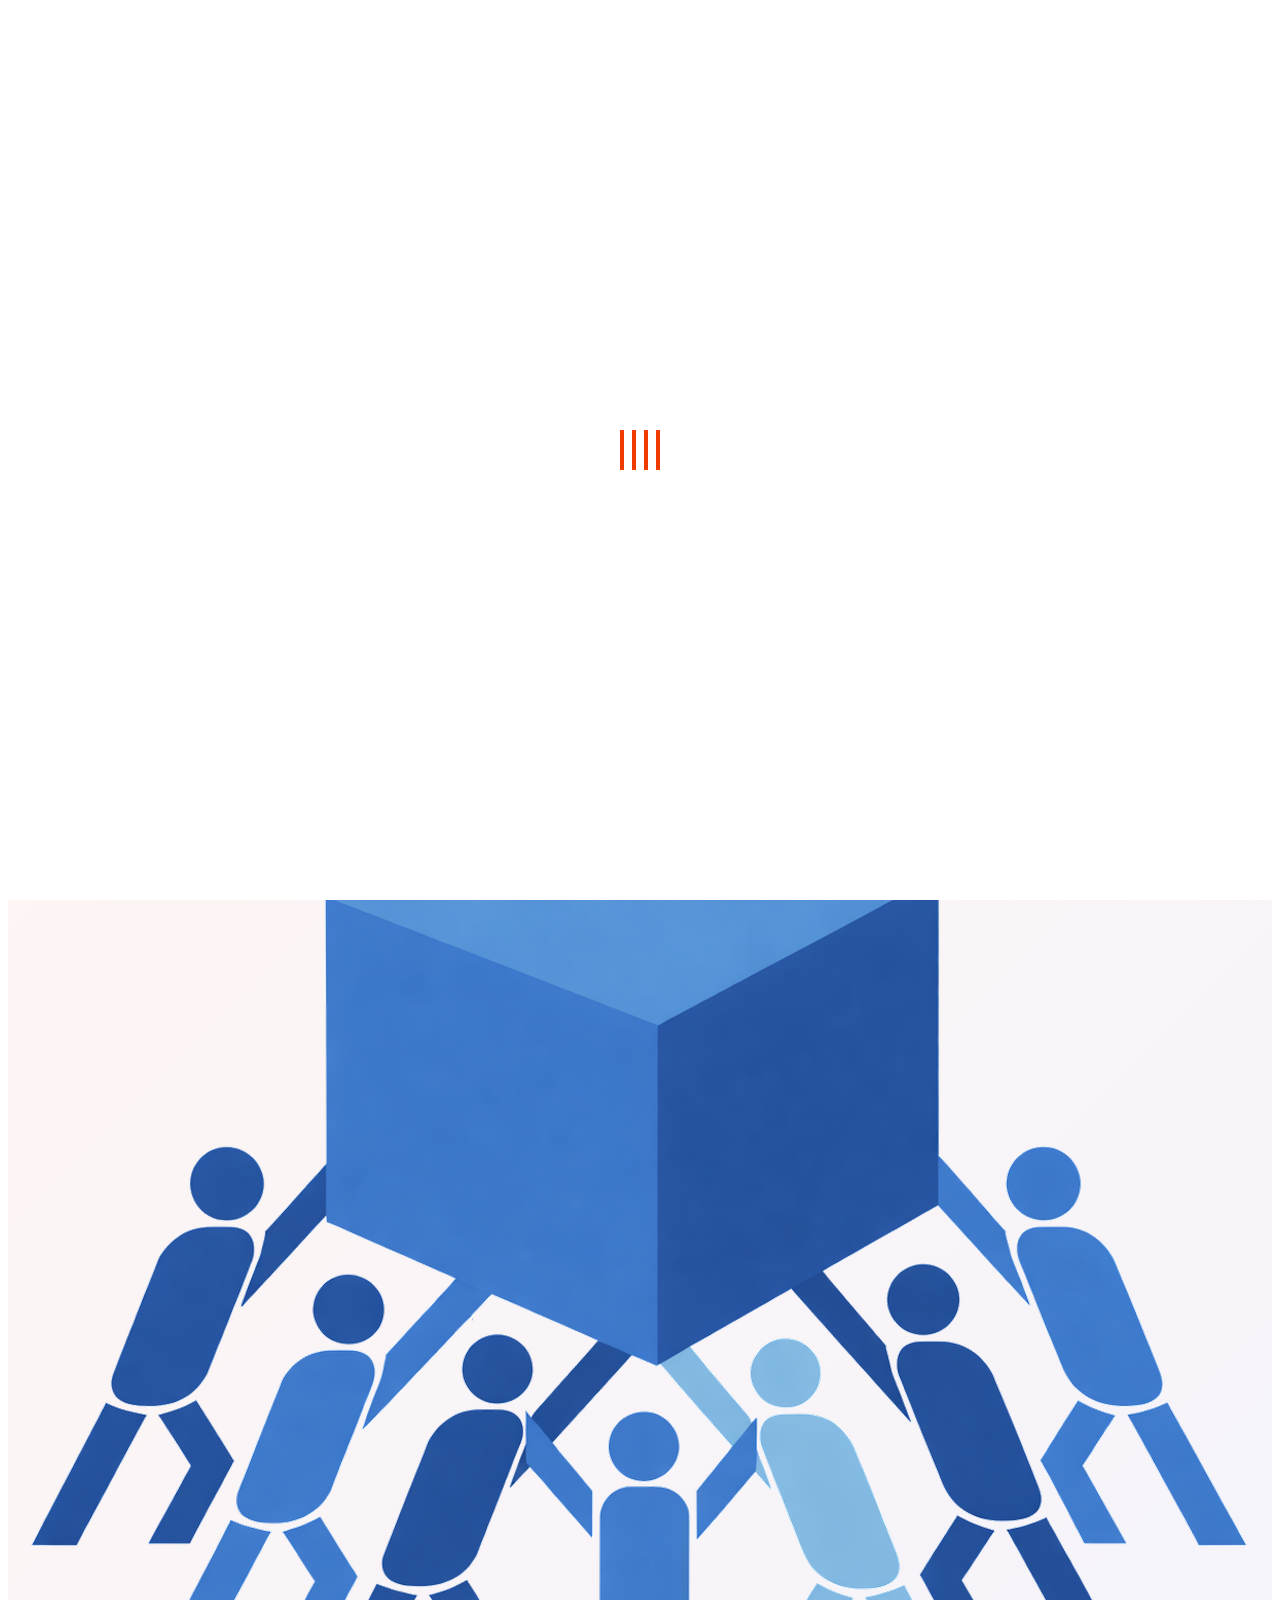
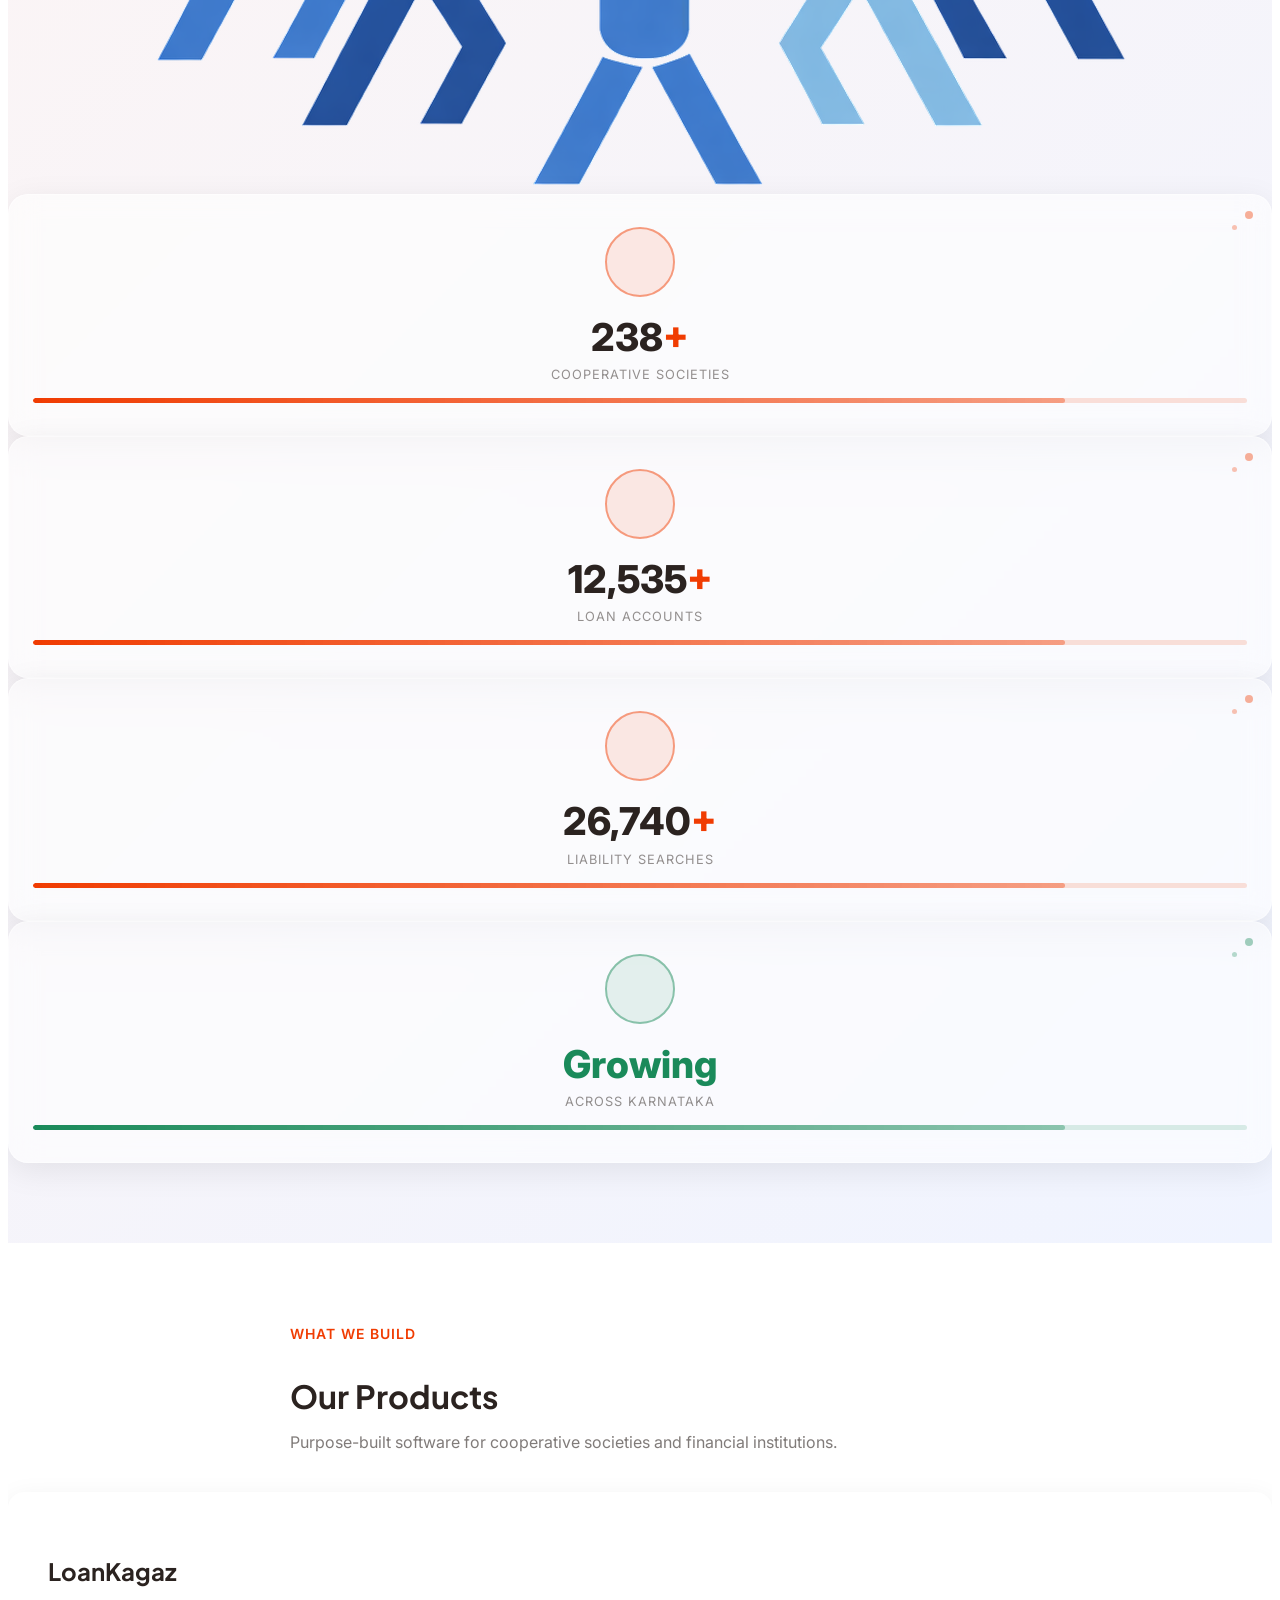
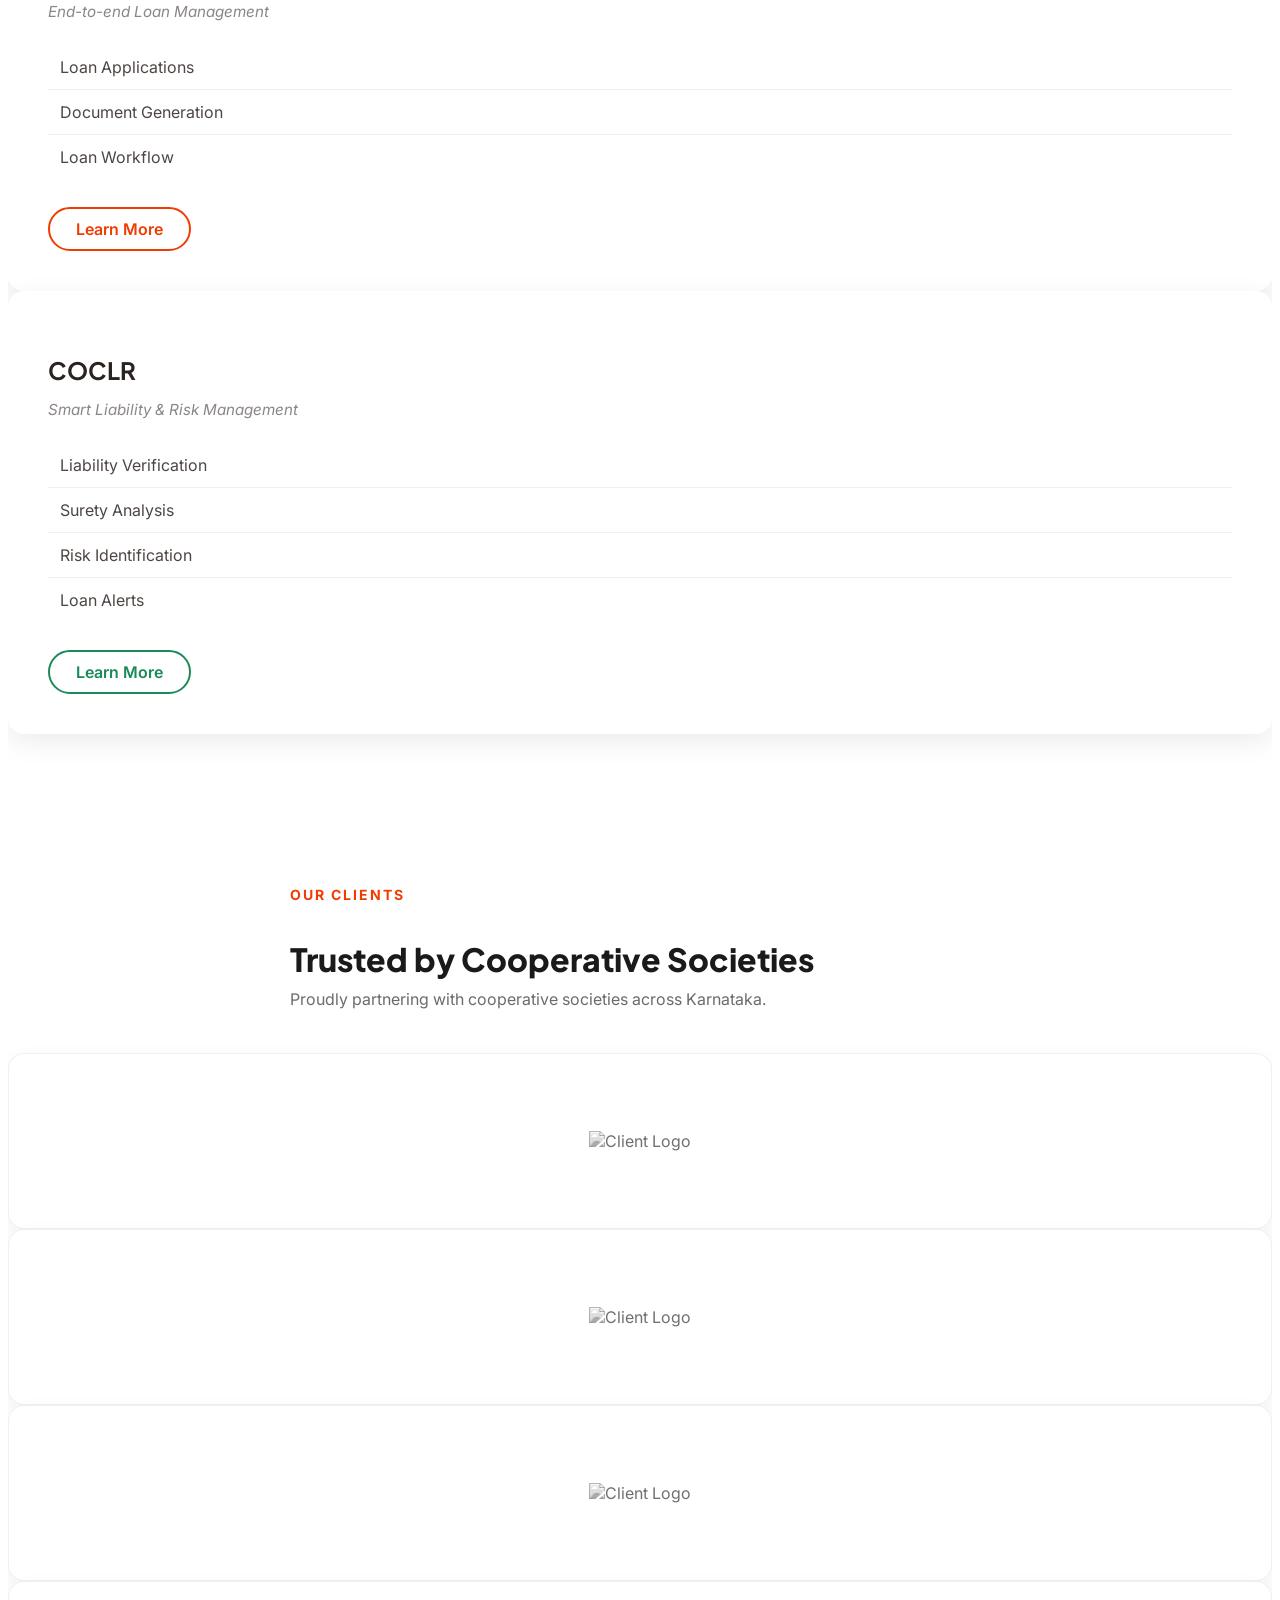
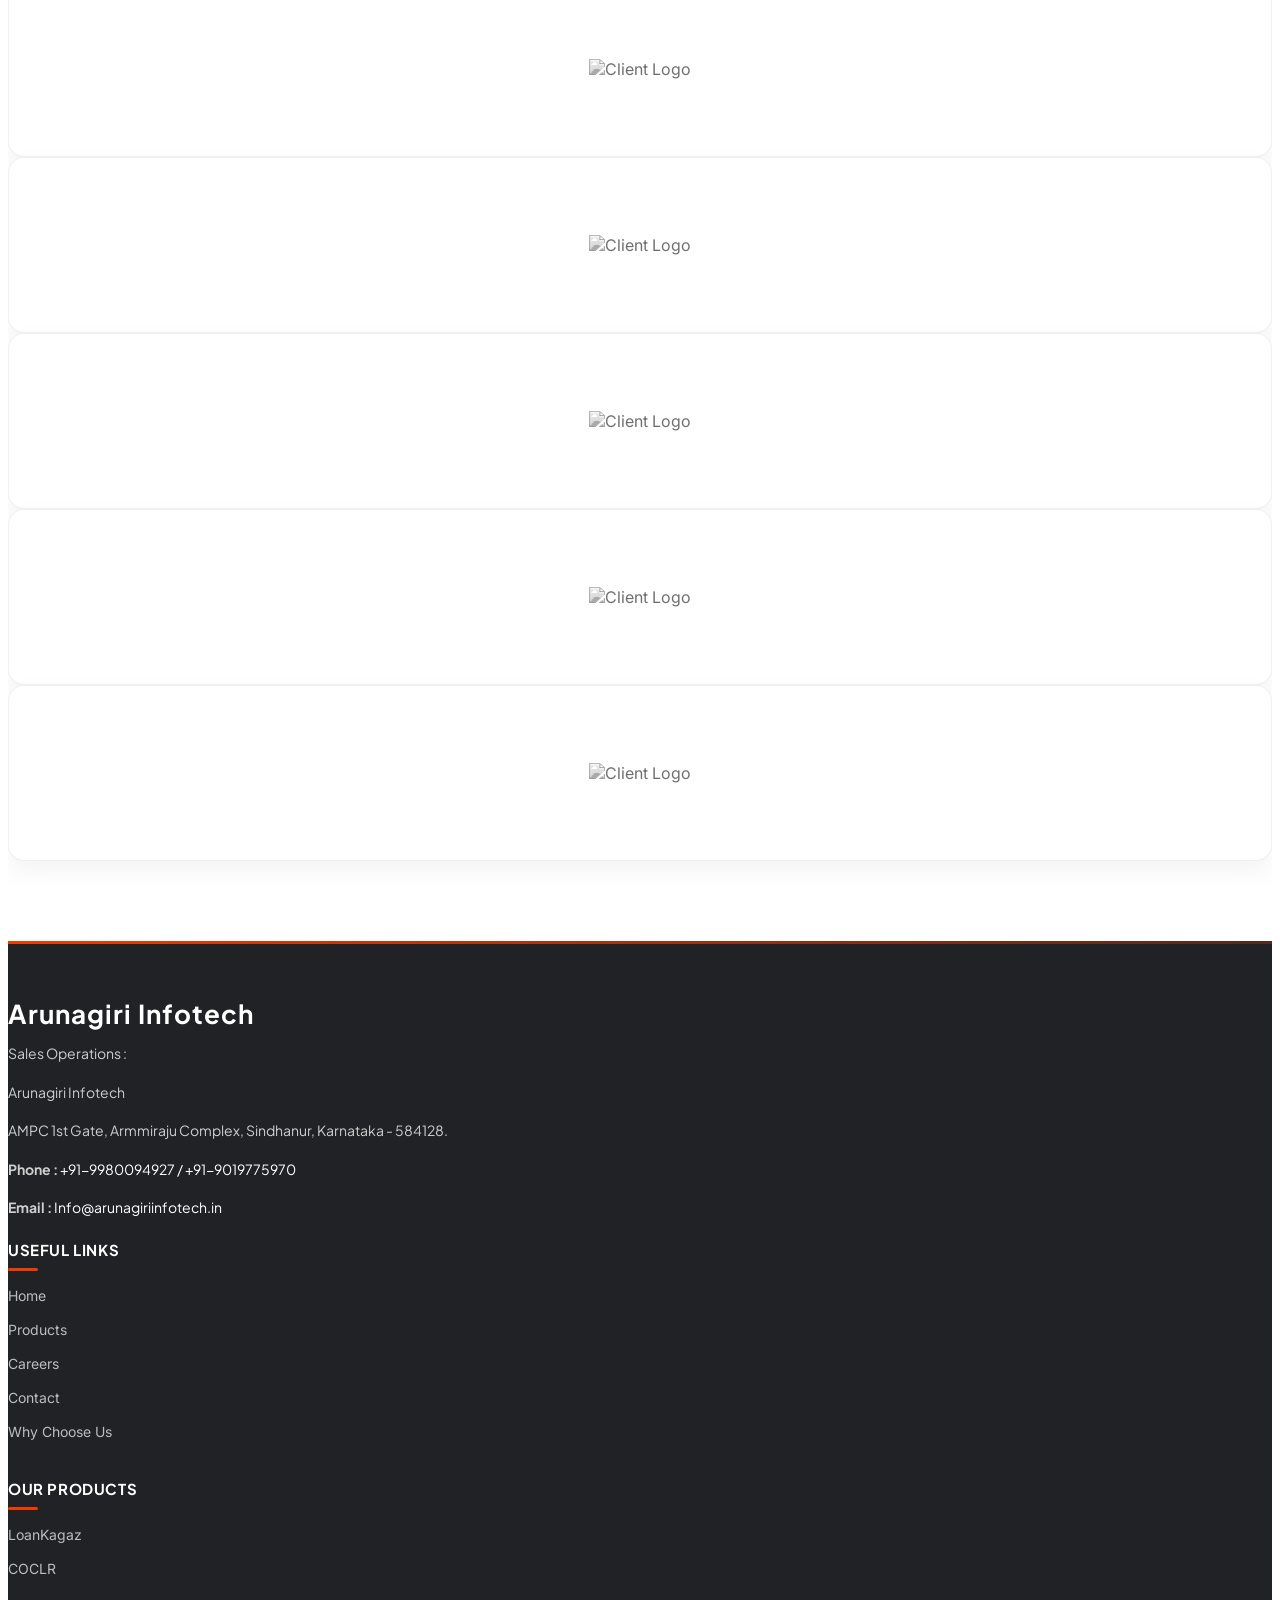
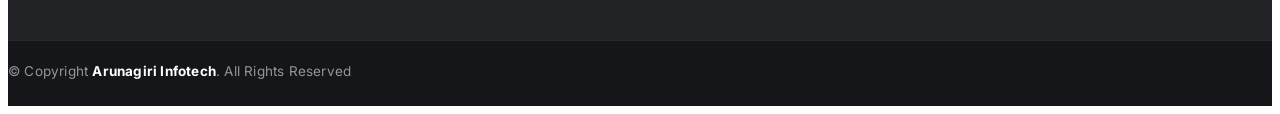
==== index.html @ a6752636 "hyderabad address removed" ====
<!DOCTYPE html>
<html lang="en">

<head>
  <meta charset="utf-8">
  <meta content="width=device-width, initial-scale=1.0" name="viewport">
  <title>Arunagiriinfotech</title>
  <meta name="description" content="Arunagiri Infotech is a technology-driven company delivering innovative solutions for *cooperative societies* and the *education sector. We specialize in **COCLR, a unique platform for cooperative customer liability reports, along with **ERP solutions* for educational institutions, online examination systems, and custom website development. Our mission is to simplify operations, enhance transparency, and offer user-friendly technology tailored to industry needs.
  ">
  <meta name="keywords" content="Cooperative society software, COCLR platform, Cooperative customer liability reports, ERP solutions for schools, School management software, Online examination system, Educational technology solutions, Custom website development, Arunagiri Infotech services, Innovative tech solutions for education and finance,web solutions, digital marketing, website development, SEO, business growth">
  <meta name="author" content="Arunagiri Infotech">
  <!-- Favicons -->
  <link href="assets/img/favicon.ico" rel="icon">
  <link href="assets/img/apple-touch-icon.png" rel="apple-touch-icon">

  <!-- Fonts -->
  <link href="https://fonts.googleapis.com" rel="preconnect">
  <link href="https://fonts.gstatic.com" rel="preconnect" crossorigin>
  <link href="https://fonts.googleapis.com/css2?family=Plus+Jakarta+Sans:wght@400;500;600;700;800&family=Inter:wght@300;400;500;600;700&display=swap" rel="stylesheet">

  <!-- Vendor CSS Files -->
  <link href="assets/vendor/bootstrap/css/bootstrap.min.css" rel="stylesheet">
  <link href="assets/vendor/bootstrap-icons/bootstrap-icons.css" rel="stylesheet">
  <link href="assets/vendor/aos/aos.css" rel="stylesheet">
  <link href="assets/vendor/glightbox/css/glightbox.min.css" rel="stylesheet">
  <link href="assets/vendor/swiper/swiper-bundle.min.css" rel="stylesheet">

  <!-- Main CSS File -->
  <link href="assets/css/main.css" rel="stylesheet">
</head>

<body class="index-page">

  <header id="header" class="header sticky-top">

    <div class="topbar d-flex align-items-center light-background">
      <div class="container d-flex justify-content-center justify-content-md-between">
        <div class="contact-info d-flex align-items-center">
          <i class="bi bi-envelope d-flex align-items-center"><a href="mailto:Info@arunagiriinfotech.in">Info@arunagiriinfotech.in</a></i>
          <i class="bi bi-phone d-flex align-items-center ms-4">
            <a href="tel:9980094927">9980094927</a> / 
            <a href="tel:9019775970">9019775970</a>
          </i>
          
        </div>
        <!-- <div class="social-links d-none d-md-flex align-items-center">
          <a href="#" class="twitter"><i class="bi bi-twitter-x"></i></a>
          <a href="#" class="facebook"><i class="bi bi-facebook"></i></a>
          <a href="#" class="instagram"><i class="bi bi-instagram"></i></a>
          <a href="#" class="linkedin"><i class="bi bi-linkedin"></i></a>
        </div> -->
      </div>
    </div>
    <!-- End Top Bar -->

    <div class="branding d-flex align-items-cente">

      <div class="container position-relative d-flex align-items-center justify-content-between">
        <a href="index.html" class="logo d-flex align-items-center">
          <img src="assets/img/arunagirilogo.jpg" alt="">
          <h1 class="sitename">Arunagiri InfoTech</h1>
        </a>

        <nav id="navmenu" class="navmenu">
          <ul>
            <li><a href="index.html" class="active" style="color: #ef8009">Home<br></a></li>
            <!-- <li><a href="services.html" style="color: #0a090a">Services</a></li> -->
            <li><a href="products.html" style="color: #0a090a" >Products</a></li>
            <li><a href="careers.html" style="color: #0a090a">Careers</a></li>
           
            <li><a href="contact.html" style="color: #0a090a">Contact</a></li>
              <li><a href="why-choose-us.html" style="color: #0a090a">Why Choose Us</a></li>
          </ul>
          <i class="mobile-nav-toggle d-xl-none bi bi-list"></i>
        </nav>

      </div>

    </div>

  </header>
<main class="main">
        <!-- End Carousel Item -->

        <a
          class="carousel-control-prev"
          href="#hero-carousel"
          role="button"
          data-bs-slide="prev"
        >
          <span
            class="carousel-control-prev-icon bi bi-chevron-left"
            aria-hidden="true"
          ></span>
        </a>

        <a
          class="carousel-control-next"
          href="#hero-carousel"
          role="button"
          data-bs-slide="next"
        >
          <span
            class="carousel-control-next-icon bi bi-chevron-right"
            aria-hidden="true"
          ></span>
        </a>

        <ol class="carousel-indicators"></ol>
      </div>
    </section>
    <!-- /Hero Section -->

    <!-- Call To Action Section -->
    <section id="call-to-action" class="call-to-action premium-cta section">

  <div class="container">
    <div class="cta-card" data-aos="zoom-in" data-aos-delay="100">
      <div class="row align-items-center">

        <div class="col-xl-9 text-center text-xl-start">
          <span class="cta-eyebrow"><i class="bi bi-stars"></i> Get Started</span>
          <h3 class="cta-title">Empowering Cooperative Societies Through Digital Innovation</h3>
          <p class="cta-text">
            We build technology solutions that simplify operations, improve transparency, and accelerate digital transformation for Cooperative Societies.
          </p>
        </div>

        <div class="col-xl-3 text-center text-xl-end mt-4 mt-xl-0">
          <a class="cta-premium-btn" href="contact.html">Click For Demo <i class="bi bi-arrow-right"></i></a>
        </div>

      </div>
    </div>
  </div>

</section>

<style>
/* =============================== */
/* PREMIUM CALL TO ACTION SECTION  */
/* =============================== */

.premium-cta {
  padding: 20px 0 40px;
  background: transparent;
  border: none;
  box-shadow: none;
  margin: 0;
}

/* The premium card — single light color, no gradient */
.cta-card {
  position: relative;
  overflow: hidden;
  padding: 3rem 3.25rem;
  border-radius: 26px;
  background: #fff6f1;
  border: 1px solid rgba(240, 60, 2, 0.12);
  box-shadow: 0 18px 45px rgba(0, 0, 0, 0.06);
}

/* Eyebrow badge */
.cta-eyebrow {
  display: inline-flex;
  align-items: center;
  gap: 7px;
  font-size: 0.76rem;
  font-weight: 700;
  letter-spacing: 1.5px;
  text-transform: uppercase;
  color: #f03c02;
  background: rgba(240, 60, 2, 0.10);
  padding: 6px 14px;
  border-radius: 999px;
  margin-bottom: 16px;
}

/* Title */
.cta-title {
  font-size: 2rem;
  font-weight: 800;
  color: #1a1a1a;
  line-height: 1.28;
  letter-spacing: 0.2px;
  margin: 0;
}

/* Text */
.cta-text {
  font-size: 1.08rem;
  color: #5a5a5a;
  margin-top: 0.9rem;
  margin-bottom: 0;
  line-height: 1.7;
}

/* Premium CTA Button — solid accent */
.cta-premium-btn {
  display: inline-flex;
  align-items: center;
  gap: 9px;
  background: #f03c02;
  padding: 14px 30px;
  border-radius: 999px;
  color: #ffffff !important;
  font-weight: 700;
  font-size: 1.05rem;
  text-decoration: none;
  box-shadow: 0 10px 24px rgba(240, 60, 2, 0.28);
  transition: transform 0.3s ease, box-shadow 0.3s ease, background 0.3s ease;
}

.cta-premium-btn i {
  transition: transform 0.3s ease;
}

.cta-premium-btn:hover {
  background: #d8350a;
  transform: translateY(-4px);
  box-shadow: 0 16px 32px rgba(240, 60, 2, 0.40);
}

.cta-premium-btn:hover i {
  transform: translateX(5px);
}

/* Mobile adjustments */
@media (max-width: 576px) {
  .cta-card {
    padding: 2.25rem 1.5rem;
    border-radius: 20px;
  }
  .cta-title {
    font-size: 1.55rem;
  }
  .cta-text {
    font-size: 1rem;
  }
  .cta-premium-btn {
    font-size: 1rem;
    padding: 12px 24px;
  }
}
</style>
<!-- ===================== STATS / IMPACT SECTION ===================== -->
<section id="stats" class="stats section">
  <div class="container">

    <!-- Section Header -->
    <div class="stats-header text-center" data-aos="fade-up">
      <span class="stats-label">Our Reach</span>
      <h2 class="stats-title">Trusted Across Karnataka</h2>
      <!-- <p class="stats-subtext">
        Empowering cooperative societies with technology-driven financial solutions.
      </p> -->
    </div>

    <!-- Two-column layout: image card (left) + 2x2 stat grid (right) -->
    <div class="row gy-4 align-items-stretch">

      <!-- LEFT: Image card (matches the stat-card family) -->
      <div class="col-lg-6" data-aos="fade-up">
        <div class="reach-image-card">
          <!-- TODO: replace coop2.png with the final "Our Reach" image -->
          <img src="assets/img/portfolio/authblue_transparent_hd.png" alt="Our reach across Karnataka">
        </div>
      </div>

      <!-- RIGHT: 2x2 stat grid -->
      <div class="col-lg-6">
        <div class="row g-5 h-100">

          <!-- Stat 1 -->
          <div class="col-md-6" data-aos="fade-up" data-aos-delay="100">
            <div class="stat-card stat-card--orange">
              <span class="stat-dot stat-dot--1"></span>
              <span class="stat-dot stat-dot--2"></span>
              <div class="stat-icon-wrap">
                <i class="bi bi-buildings stat-icon"></i>
              </div>
              <div class="stat-number">
                <span class="stat-count" data-target="570">0</span><span class="stat-suffix">+</span>
              </div>
              <div class="stat-label">Cooperative Societies</div>
              <div class="reach-bar" aria-hidden="true">
                <span class="reach-bar-fill"></span>
              </div>
            </div>
          </div>

          <!-- Stat 2 -->
          <div class="col-md-6" data-aos="fade-up" data-aos-delay="200">
            <div class="stat-card stat-card--orange">
              <span class="stat-dot stat-dot--1"></span>
              <span class="stat-dot stat-dot--2"></span>
              <div class="stat-icon-wrap">
                <i class="bi bi-file-earmark-text stat-icon"></i>
              </div>
              <div class="stat-number">
                <span class="stat-count" data-target="30000">0</span><span class="stat-suffix">+</span>
              </div>
              <div class="stat-label">Loan Accounts</div>
              <div class="reach-bar" aria-hidden="true">
                <span class="reach-bar-fill"></span>
              </div>
            </div>
          </div>

          <!-- Stat 3 -->
          <div class="col-md-6" data-aos="fade-up" data-aos-delay="300">
            <div class="stat-card stat-card--orange">
              <span class="stat-dot stat-dot--1"></span>
              <span class="stat-dot stat-dot--2"></span>
              <div class="stat-icon-wrap">
                <i class="bi bi-search stat-icon"></i>
              </div>
              <div class="stat-number">
                <span class="stat-count" data-target="64000">0</span><span class="stat-suffix">+</span>
              </div>
              <div class="stat-label">Liability Searches</div>
              <div class="reach-bar" aria-hidden="true">
                <span class="reach-bar-fill"></span>
              </div>
            </div>
          </div>

          <!-- Stat 4 -->
          <div class="col-md-6" data-aos="fade-up" data-aos-delay="400">
            <div class="stat-card stat-card--teal">
              <span class="stat-dot stat-dot--1"></span>
              <span class="stat-dot stat-dot--2"></span>
              <div class="stat-icon-wrap">
                <i class="bi bi-geo-alt stat-icon"></i>
              </div>
              <div class="stat-number">
                <span class="stat-growing">Growing</span>
              </div>
              <div class="stat-label">Across Karnataka</div>
              <div class="reach-bar" aria-hidden="true">
                <span class="reach-bar-fill"></span>
              </div>
            </div>
          </div>

        </div>
      </div>

    </div>
  </div>
</section>

<!-- ===================== PRODUCTS SECTION ===================== -->
<section id="products" class="products section">

  <div class="container">

    <!-- Section Header -->
    <div class="products-header text-center" data-aos="fade-up">
      <span class="products-label">What We Build</span>
      <h2 class="products-title">Our Products</h2>
      <p class="products-subtext">
        Purpose-built software for cooperative societies and financial institutions.
      </p>
    </div>

    <!-- Product Cards -->
    <div class="row gy-4">

      <!-- Product Card 1 — LoanKagaz -->
      <div class="col-lg-6 col-md-12" data-aos="fade-up">
        <div class="product-card product-card--orange">
          <h3 class="product-name">LoanKagaz</h3>
          <p class="product-tagline">End-to-end Loan Management</p>

          <ul class="product-features">
            <li class="product-feature">
              <i class="bi bi-file-earmark-arrow-up"></i>
              <span>Loan Applications</span>
            </li>
            <li class="product-feature">
              <i class="bi bi-file-richtext"></i>
              <span>Document Generation</span>
            </li>
            <li class="product-feature">
              <i class="bi bi-diagram-3"></i>
              <span>Loan Workflow</span>
            </li>
          </ul>

          <a href="loankagaz.html" class="product-btn">Learn More</a>
        </div>
      </div>

      <!-- Product Card 2 — COCLR -->
      <div class="col-lg-6 col-md-12" data-aos="fade-up" data-aos-delay="100">
        <div class="product-card product-card--teal">
          <h3 class="product-name">COCLR</h3>
          <p class="product-tagline">Smart Liability &amp; Risk Management</p>

          <ul class="product-features">
            <li class="product-feature">
              <i class="bi bi-shield-check"></i>
              <span>Liability Verification</span>
            </li>
            <li class="product-feature">
              <i class="bi bi-person-check"></i>
              <span>Surety Analysis</span>
            </li>
            <li class="product-feature">
              <i class="bi bi-exclamation-triangle"></i>
              <span>Risk Identification</span>
            </li>
            <li class="product-feature">
              <i class="bi bi-bell-fill"></i>
              <span>Loan Alerts</span>
            </li>
          </ul>

          <a href="coop-cbl.html" class="product-btn">Learn More</a>
        </div>
      </div>

    </div>

  </div>

</section>

<!-- ===================== CLIENTS SECTION ===================== -->
<section id="clients" class="clients-section section">
  <div class="container">

    <!-- Section Header -->
    <div class="clients-header text-center" data-aos="fade-up">
      <span class="clients-label">Our Clients</span>
      <h2 class="clients-title">Trusted by Cooperative Societies</h2>
      <p class="clients-subtext">
        Proudly partnering with cooperative societies across Karnataka.
      </p>
    </div>

    <!-- Logo Grid -->
    <div class="row g-4 justify-content-center">

      <div class="col-xl-3 col-md-4 col-sm-6" data-aos="fade-up" data-aos-delay="100">
        <div class="client-card">
          <img src="assets/img/clients/JanathaSSSNiSindhanur.jpeg" class="client-img" alt="Client Logo">
        </div>
      </div>

      <div class="col-xl-3 col-md-4 col-sm-6" data-aos="fade-up" data-aos-delay="150">
        <div class="client-card">
          <img src="assets/img/clients/TSSSNS.png" class="client-img" alt="Client Logo">
        </div>
      </div>

      <div class="col-xl-3 col-md-4 col-sm-6" data-aos="fade-up" data-aos-delay="200">
        <div class="client-card">
          <img src="assets/img/clients/YAPSSSNSindhanur.jpeg" class="client-img" alt="Client Logo">
        </div>
      </div>

      <div class="col-xl-3 col-md-4 col-sm-6" data-aos="fade-up" data-aos-delay="250">
        <div class="client-card">
          <img src="assets/img/clients/SNEHASAGARASSSNiSindhanur.jpg" class="client-img" alt="Client Logo">
        </div>
      </div>

      <div class="col-xl-3 col-md-4 col-sm-6" data-aos="fade-up" data-aos-delay="100">
        <div class="client-card">
          <img src="assets/img/clients/APSSSNMASKI.jpeg" class="client-img" alt="Client Logo">
        </div>
      </div>

      <div class="col-xl-3 col-md-4 col-sm-6" data-aos="fade-up" data-aos-delay="150">
        <div class="client-card">
          <img src="assets/img/clients/CCSSSNiSindhanur.jpeg" class="client-img" alt="Client Logo">
        </div>
      </div>

      <div class="col-xl-3 col-md-4 col-sm-6" data-aos="fade-up" data-aos-delay="200">
        <div class="client-card">
          <img src="assets/img/clients/SSSSSSNM.jpeg" class="client-img" alt="Client Logo">
        </div>
      </div>

      <div class="col-xl-3 col-md-4 col-sm-6" data-aos="fade-up" data-aos-delay="250">
        <div class="client-card">
          <img src="assets/img/clients/SAPTAGIRIPSSSNiSindhanur.png" class="client-img" alt="Client Logo">
        </div>
      </div>

    </div>
  </div>
</section>

<style>

/* ===================== ABOUT SECTION CSS ===================== */

.about-img {
  border-radius: 20px;
  box-shadow: 0 8px 25px rgba(0,0,0,0.15);
}

.about-title {
  font-size: 2.1rem;
  color: #222;
  margin-bottom: 15px;
}

.about-text {
  font-size: 1.05rem;
  color: #444;
  line-height: 1.65;
}

.read-more-link {
  color: coral;
  font-weight: bold;
  text-decoration: none;
}

.about-box {
  background: #fff;
  border-radius: 18px;
  padding: 1rem;
  border: 1px solid rgba(255,127,80,0.25);
  box-shadow: 0 8px 20px rgba(0,0,0,0.08);
}

.about-legend {
  text-align: center;
}

.legend-img {
  max-width: 90px;
  border-radius: 12px;
}

.about-box-title {
  font-size: 1.2rem;
  font-weight: 700;
  margin-top: 10px;
}

.about-box-text {
  font-size: 0.95rem;
  color: #555;
}

/* ===================== PORTFOLIO ===================== */

.premium-portfolio {
  padding: 50px 0;
}

.portfolio-card {
  overflow: hidden;
  border-radius: 15px;
  background: #fff;
  border: 1px solid rgba(255,126,82,0.25);
  box-shadow: 0 8px 25px rgba(0,0,0,0.12);
  transition: all 0.35s ease;
}

.portfolio-card:hover {
  transform: translateY(-10px);
  box-shadow: 0 15px 35px rgba(255,126,82,0.35);
}

.portfolio-img {
  width: 100%;
  height: auto;
  border-bottom: 1px solid #eee;
}

.portfolio-info {
  padding: 1rem;
  text-align: center;
}

.portfolio-info h4 {
  font-size: 1.3rem;
  font-weight: 700;
  color: #333;
}

/* ===================== CLIENTS ===================== */

.clients-section {
  padding: 70px 0 80px;
  background: #ffffff;
}

.clients-header {
  max-width: 700px;
  margin: 0 auto 44px;
}

.clients-label {
  display: inline-block;
  color: #f03c02;
  font-size: 14px;
  font-weight: 700;
  letter-spacing: 2px;
  text-transform: uppercase;
  margin-bottom: 10px;
}

.clients-title {
  font-size: 2rem;
  font-weight: 800;
  color: #1a1a1a;
  margin-bottom: 10px;
}

.clients-subtext {
  font-size: 1rem;
  color: #6b6b6b;
  margin: 0;
}

/* uniform premium logo cards */
.client-card {
  display: flex;
  align-items: center;
  justify-content: center;
  height: 130px;
  padding: 22px;
  background: #ffffff;
  border: 1px solid rgba(0, 0, 0, 0.06);
  border-radius: 16px;
  box-shadow: 0 10px 26px rgba(0, 0, 0, 0.05);
  transition: transform 0.35s ease, box-shadow 0.35s ease;
}

.client-card:hover {
  transform: translateY(-6px);
  box-shadow: 0 18px 36px rgba(0, 0, 0, 0.10);
}

/* grayscale logos that colorize on hover */
.client-img {
  max-width: 100%;
  max-height: 100%;
  object-fit: contain;
  filter: grayscale(100%);
  opacity: 0.78;
  transition: filter 0.35s ease, opacity 0.35s ease;
}

.client-card:hover .client-img {
  filter: grayscale(0%);
  opacity: 1;
}

@media (max-width: 576px) {
  .client-card {
    height: 110px;
    padding: 16px;
  }
  .clients-title {
    font-size: 1.6rem;
  }
}

</style>


  

  <footer id="footer" class="footer dark-background">

    <div class="footer-top">
      <div class="container">
        <div class="row gy-4">
          <div class="col-lg-6 col-md-6 footer-about">
            <a href="index.html" class="logo d-flex align-items-center">
              <span class="sitenae">Arunagiri Infotech</span>
            </a>
            <div class="footer-contact pt-3">
              <p>Sales Operations :</p>
            <p>Arunagiri Infotech</p>
              <p>AMPC 1st Gate, Armmiraju Complex, Sindhanur, Karnataka - 584128.</p>
              <p class="mt-3"><strong>Phone : </strong> <span>+91-9980094927 / +91-9019775970</span></p>
              <p><strong>Email :</strong> <span>Info@arunagiriinfotech.in</span></p>
            </div>
          </div>

          <div class="col-lg-3 col-md-6 footer-links">
            <h4>Useful Links</h4>
            <ul>
                <li><a href="index.html">Home</a></li>
                <li><a href="products.html">Products</a></li>
                <li><a href="careers.html">Careers</a></li>
                <li><a href="contact.html">Contact</a></li>
                <li><a href="why-choose-us.html">Why Choose Us</a></li>
              </ul>
          </div>

          <div class="col-lg-3 col-md-6 footer-links">
            <h4>Our Products</h4>
              <ul>
                <li><a href="loankagaz.html">LoanKagaz</a></li>
                <li><a href="coop-cbl.html">COCLR</a></li>
              </ul>
          </div>
        </div>
      </div>
    </div>

    <div class="copyright text-center">
      <div class="container d-flex flex-column flex-lg-row justify-content-center justify-content-lg-between align-items-center">

        <div class="d-flex flex-column align-items-center align-items-lg-start">
          <div>
            © Copyright <strong><span>Arunagiri Infotech</span></strong>. All Rights Reserved
          </div>
          <div class="credits">
          </div>
        </div>
        <!-- <div class="social-links order-first order-lg-last mb-3 mb-lg-0">
          <a href=""><i class="bi bi-twitter-x"></i></a>
          <a href=""><i class="bi bi-facebook"></i></a>
          <a href=""><i class="bi bi-instagram"></i></a>
          <a href=""><i class="bi bi-linkedin"></i></a>
        </div> -->

      </div>
    </div>

  </footer>

  <!-- Scroll Top -->
  <a href="#" id="scroll-top" class="scroll-top d-flex align-items-center justify-content-center"><i class="bi bi-arrow-up-short"></i></a>

  <!-- Preloader -->
  <div id="preloader">
    <div></div>
    <div></div>
    <div></div>
    <div></div>
  </div>

  <!-- script for readless -->
  <script>
    document.addEventListener("DOMContentLoaded", function() {
        const toggleLink = document.getElementById("toggleText");
        const moreText = document.getElementById("moreText");

        toggleLink.addEventListener("click", function(event) {
            event.preventDefault(); // Prevent page jump
            if (moreText.classList.contains("show")) {
                toggleLink.textContent = "Read More";
            } else {
                toggleLink.textContent = "Read Less";
            }
        });
    });
</script>

  <!-- Vendor JS Files -->
  <script src="assets/vendor/bootstrap/js/bootstrap.bundle.min.js"></script>
  <script src="assets/vendor/php-email-form/validate.js"></script>
  <script src="assets/vendor/aos/aos.js"></script>
  <script src="assets/vendor/glightbox/js/glightbox.min.js"></script>
  <script src="assets/vendor/imagesloaded/imagesloaded.pkgd.min.js"></script>
  <script src="assets/vendor/isotope-layout/isotope.pkgd.min.js"></script>
  <script src="assets/vendor/waypoints/noframework.waypoints.js"></script>
  <script src="assets/vendor/swiper/swiper-bundle.min.js"></script>

  <!-- Main JS File -->
  <script src="assets/js/main.js"></script>

  <!-- Stats Section: count-up + progress bar on scroll -->
  <script>
    (function () {
      var statsSection = document.getElementById("stats");
      if (!statsSection) return;

      function animateCount(el) {
        var target = parseInt(el.getAttribute("data-target"), 10) || 0;
        var suffix = el.getAttribute("data-suffix") || "";
        var duration = 10000;
        var startTime = null;

        function step(timestamp) {
          if (!startTime) startTime = timestamp;
          var progress = Math.min((timestamp - startTime) / duration, 1);
          // easeOutCubic for a smooth finish
          var eased = 1 - Math.pow(1 - progress, 3);
          var current = Math.round(target * eased);
          el.textContent = current.toLocaleString() + suffix;
          if (progress < 1) {
            requestAnimationFrame(step);
          } else {
            el.textContent = target.toLocaleString() + suffix;
          }
        }
        requestAnimationFrame(step);
      }

      function runStats() {
        var counts = statsSection.querySelectorAll(".stat-count");
        counts.forEach(function (el) {
          animateCount(el);
        });
        // Trigger the horizontal progress bars (CSS handles the width + delay)
        statsSection.classList.add("stats-in-view");
      }

      if ("IntersectionObserver" in window) {
        var observer = new IntersectionObserver(
          function (entries, obs) {
            entries.forEach(function (entry) {
              if (entry.isIntersecting) {
                runStats();
                obs.unobserve(entry.target);
              }
            });
          },
          { threshold: 0.35 }
        );
        observer.observe(statsSection);
      } else {
        // Fallback for older browsers
        runStats();
      }
    })();
  </script>

</body>

</html>
---- assets/css/main.css ----
/**
* Template Name: Flattern
* Template URL: https://bootstrapmade.com/flattern-multipurpose-bootstrap-template/
* Updated: Aug 07 2024 with Bootstrap v5.3.3
* Author: BootstrapMade.com
* License: https://bootstrapmade.com/license/
*/

/*--------------------------------------------------------------
# Font & Color Variables
# Help: https://bootstrapmade.com/color-system/
--------------------------------------------------------------*/
/* Fonts */
:root {
  --default-font: "Inter", system-ui, -apple-system, "Segoe UI", "Helvetica Neue", Arial, "Noto Sans", "Liberation Sans", sans-serif, "Apple Color Emoji", "Segoe UI Emoji", "Segoe UI Symbol", "Noto Color Emoji";
  --heading-font: "Plus Jakarta Sans", "Inter", sans-serif;
  --nav-font: "Inter", sans-serif;
}

/* Global Colors - The following color variables are used throughout the website. Updating them here will change the color scheme of the entire website */
:root { 
  --background-color: #ffffff; /* Background color for the entire website, including individual sections */
  --default-color: #4d4643; /* Default color used for the majority of the text content across the entire website */
  --heading-color: #2b2320; /* Color for headings, subheadings and title throughout the website */
  --accent-color: #f03c02; /* Accent color that represents your brand on the website. It's used for buttons, links, and other elements that need to stand out */
  --surface-color: #ffffff; /* The surface color is used as a background of boxed elements within sections, such as cards, icon boxes, or other elements that require a visual separation from the global background. */
  --contrast-color: #ffffff; /* Contrast color for text, ensuring readability against backgrounds of accent, heading, or default colors. */
}

/* Nav Menu Colors - The following color variables are used specifically for the navigation menu. They are separate from the global colors to allow for more customization options */
:root {
  --nav-color: #212329;  /* The default color of the main navmenu links */
  --nav-hover-color: #1f1074; /* Applied to main navmenu links when they are hovered over or active */
  --nav-mobile-background-color: #ffffff; /* Used as the background color for mobile navigation menu */
  --nav-dropdown-background-color: #ffffffe6; /* Used as the background color for dropdown items that appear when hovering over primary navigation items */
  --nav-dropdown-color: #2268ad; /* Used for navigation links of the dropdown items in the navigation menu. */
  --nav-dropdown-hover-color: #3330ca; /* Similar to --nav-hover-color, this color is applied to dropdown navigation links when they are hovered over. */
}

/* Color Presets - These classes override global colors when applied to any section or element, providing reuse of the sam color scheme. */

.light-background {
  --background-color: #ececec;
  --surface-color: #ffffff;
}

.dark-background {
  --background-color: #15161a;
  --default-color: #ffffff;
  --heading-color: #ffffff;
  --surface-color: #1f2026;
  --contrast-color: #ffffff;
}

/* Smooth scroll */
:root {
  scroll-behavior: smooth;
}

/* Allow scrolling but hide the visible scrollbar (no layout shift, no jitter) */
html {
  scrollbar-width: none;      /* Firefox */
  -ms-overflow-style: none;   /* old IE / legacy Edge */
}

html::-webkit-scrollbar {     /* Chrome, Safari, new Edge */
  width: 0;
  height: 0;
  display: none;
}

/*--------------------------------------------------------------
# General Styling & Shared Classes
--------------------------------------------------------------*/
body {
  color: var(--default-color);
  background-color: var(--background-color);
  font-family: var(--default-font);
  /* clip (not hidden) so the sticky header isn't turned into a scroll container */
  overflow-x: clip;
}

a {
  color: var(--accent-color);
  text-decoration: none;
  transition: 0.3s;
}

a:hover {
  color: color-mix(in srgb, var(--accent-color), transparent 25%);
  text-decoration: none;
}

h1,
h2,
h3,
h4,
h5,
h6 {
  color: var(--heading-color);
  font-family: var(--heading-font);
}

/* Pulsating Play Button
------------------------------*/
.pulsating-play-btn {
  width: 94px;
  height: 94px;
  background: radial-gradient(var(--accent-color) 50%, color-mix(in srgb, var(--accent-color), transparent 75%) 52%);
  border-radius: 50%;
  display: block;
  position: relative;
  overflow: hidden;
}

.pulsating-play-btn:before {
  content: "";
  position: absolute;
  width: 120px;
  height: 120px;
  animation-delay: 0s;
  animation: pulsate-play-btn 2s;
  animation-direction: forwards;
  animation-iteration-count: infinite;
  animation-timing-function: steps;
  opacity: 1;
  border-radius: 50%;
  border: 5px solid color-mix(in srgb, var(--accent-color), transparent 30%);
  top: -15%;
  left: -15%;
  background: rgba(198, 16, 0, 0);
}

.pulsating-play-btn:after {
  content: "";
  position: absolute;
  left: 50%;
  top: 50%;
  transform: translateX(-40%) translateY(-50%);
  width: 0;
  height: 0;
  border-top: 10px solid transparent;
  border-bottom: 10px solid transparent;
  border-left: 15px solid #fff;
  z-index: 100;
  transition: all 400ms cubic-bezier(0.55, 0.055, 0.675, 0.19);
}

.pulsating-play-btn:hover:before {
  content: "";
  position: absolute;
  left: 50%;
  top: 50%;
  transform: translateX(-40%) translateY(-50%);
  width: 0;
  height: 0;
  border: none;
  border-top: 10px solid transparent;
  border-bottom: 10px solid transparent;
  border-left: 15px solid #fff;
  z-index: 200;
  animation: none;
  border-radius: 0;
}

.pulsating-play-btn:hover:after {
  border-left: 15px solid var(--accent-color);
  transform: scale(20);
}

@keyframes pulsate-play-btn {
  0% {
    transform: scale(0.6, 0.6);
    opacity: 1;
  }

  100% {
    transform: scale(1, 1);
    opacity: 0;
  }
}

/* PHP Email Form Messages
------------------------------*/
.php-email-form .error-message {
  display: none;
  background: #df1529;
  color: #ffffff;
  text-align: left;
  padding: 15px;
  margin-bottom: 24px;
  font-weight: 600;
}

.php-email-form .sent-message {
  display: none;
  color: #ffffff;
  background: #059652;
  text-align: center;
  padding: 15px;
  margin-bottom: 24px;
  font-weight: 600;
}

.php-email-form .loading {
  display: none;
  background: var(--surface-color);
  text-align: center;
  padding: 15px;
  margin-bottom: 24px;
}

.php-email-form .loading:before {
  content: "";
  display: inline-block;
  border-radius: 50%;
  width: 24px;
  height: 24px;
  margin: 0 10px -6px 0;
  border: 3px solid var(--accent-color);
  border-top-color: var(--surface-color);
  animation: php-email-form-loading 1s linear infinite;
}

@keyframes php-email-form-loading {
  0% {
    transform: rotate(0deg);
  }

  100% {
    transform: rotate(360deg);
  }
}

/*--------------------------------------------------------------
# Global Header
--------------------------------------------------------------*/
.header {
  color: var(--default-color);
  transition: all 0.5s;
  z-index: 997;
  background-color: var(--background-color);
  box-shadow: 0 2px 12px rgba(0, 0, 0, 0.08);
}

.header .topbar {
  /* refined near-white bar with a hairline divider under it */
  background-color: #fbfbfb;
  border-bottom: 1px solid rgba(0, 0, 0, 0.07);
  height: 42px;
  padding: 0;
  font-size: 13.5px;
  transition: all 0.5s;
}

/* push the contact info to the right for an intentional, editorial look */
.header .topbar .contact-info {
  margin-left: auto;
}

.header .topbar .contact-info i {
  font-style: normal;
  font-size: 15px;
  color: var(--accent-color);
}

/* thin divider between the email and the phone */
.header .topbar .contact-info .bi-phone {
  margin-left: 20px;
  padding-left: 20px;
  border-left: 1px solid rgba(0, 0, 0, 0.12);
  /* muted color for the "/" separator text between the two numbers */
  color: #b9b9b9;
}

/* keep the phone icon glyph in the brand accent color */
.header .topbar .contact-info .bi-phone::before {
  color: var(--accent-color);
}

.header .topbar .contact-info i a,
.header .topbar .contact-info i span {
  padding-left: 7px;
  font-weight: 500;
  letter-spacing: 0.2px;
  color: #3a3a3a;
  transition: color 0.25s ease;
}

/* subtle separator styling for the two phone numbers */
.header .topbar .contact-info .bi-phone a {
  font-variant-numeric: tabular-nums;
}

@media (max-width: 575px) {

  .header .topbar .contact-info i a,
  .header .topbar .contact-info i span {
    font-size: 13px;
  }
}

.header .topbar .contact-info i a {
  line-height: 0;
  transition: 0.3s;
  color: var(--default-color);
}

.header .topbar .contact-info i a:hover {
  color: var(--accent-color);
  text-decoration: none;
}

.header .topbar .social-links a {
  color: color-mix(in srgb, var(--default-color), transparent 40%);
  line-height: 0;
  transition: 0.3s;
  margin-left: 20px;
}

.header .topbar .social-links a:hover {
  color: var(--accent-color);
}

.header .branding {
  min-height: 60px;
  padding: 10px 0;
}

.header .logo {
  line-height: 1;
}

.header .logo img {
  max-height: 36px;
  margin-right: 8px;
}

.header .logo h1 {
  font-size: 28px;
  margin: 0;
  font-weight: 400;
  text-transform: uppercase;
  letter-spacing: 1px;
  color: var(--heading-color);
}

.scrolled .header {
  box-shadow: 0 0 18px rgba(0, 0, 0, 0.1);
}

.scrolled .header .topbar {
  height: 0;
  visibility: hidden;
  overflow: hidden;
}

/*--------------------------------------------------------------
# Navigation Menu
--------------------------------------------------------------*/
/* Navmenu - Desktop */
@media (min-width: 1200px) {
  .navmenu {
    padding: 0;
  }

  .navmenu ul {
    margin: 0;
    padding: 0;
    display: flex;
    list-style: none;
    align-items: center;
  }

  .navmenu li {
    position: relative;
  }

  .navmenu a,
  .navmenu a:focus {
    color: var(--default-color);
    padding: 18px 12px;
    font-size: 13px;
    font-family: var(--nav-font);
    font-weight: 500;
    text-transform: uppercase;
    display: flex;
    align-items: center;
    justify-content: space-between;
    white-space: nowrap;
    transition: 0.3s;
  }

  .navmenu a i,
  .navmenu a:focus i {
    font-size: 12px;
    line-height: 0;
    margin-left: 5px;
    transition: 0.3s;
  }

  .navmenu li:last-child a {
    padding-right: 0;
  }

  .navmenu li:hover>a,
  .navmenu .active,
  .navmenu .active:focus {
   color: var(--default-color);
  }

  .navmenu .dropdown ul {
    margin: 0;
    padding: 10px 0;
    background: var(--nav-dropdown-background-color);
    display: block;
    position: absolute;
    visibility: hidden;
    left: 14px;
    top: 130%;
    opacity: 0;
    transition: 0.3s;
    border-radius: 4px;
    z-index: 99;
    box-shadow: 0px 0px 30px rgba(0, 0, 0, 0.1);
  }

  .navmenu .dropdown ul li {
    min-width: 200px;
  }

  .navmenu .dropdown ul a {
    padding: 10px 20px;
    font-size: 15px;
    text-transform: none;
    color: var(--default-color);
  } 

  .navmenu .dropdown ul a i {
    font-size: 12px;
  }

  .navmenu .dropdown ul a:hover,
  .navmenu .dropdown ul .active:hover,
  .navmenu .dropdown ul li:hover>a {
    color: var(--default-color);
  }

  .navmenu .dropdown:hover>ul {
    opacity: 1;
    top: 100%;
    visibility: visible;
  }

  .navmenu .dropdown .dropdown ul {
    top: 0;
    left: -90%;
    visibility: hidden;
  }

  .navmenu .dropdown .dropdown:hover>ul {
    opacity: 1;
    top: 0;
    left: -100%;
    visibility: visible;
  }
}

/* Navmenu - Mobile */
@media (max-width: 1199px) {
  .mobile-nav-toggle {
    color: var(--default-color);
    font-size: 28px;
    line-height: 0;
    margin-right: 10px;
    cursor: pointer;
    transition: color 0.3s;
  }

  .navmenu {
    padding: 0;
    z-index: 9997;
  }

  .navmenu ul {
    display: none;
    list-style: none;
    position: absolute;
    inset: 60px 20px 20px 20px;
    padding: 10px 0;
    margin: 0;
    border-radius: 6px;
    background-color: var(--nav-mobile-background-color);
    overflow-y: auto;
    transition: 0.3s;
    z-index: 9998;
    box-shadow: 0px 0px 30px rgba(0, 0, 0, 0.1);
  }

  .navmenu a,
  .navmenu a:focus {
    color: var(--nav-dropdown-color);
    padding: 10px 20px;
    font-family: var(--nav-font);
    font-size: 17px;
    font-weight: 500;
    display: flex;
    align-items: center;
    justify-content: space-between;
    white-space: nowrap;
    transition: 0.3s;
  }

  .navmenu a i,
  .navmenu a:focus i {
    font-size: 12px;
    line-height: 0;
    margin-left: 5px;
    width: 30px;
    height: 30px;
    display: flex;
    align-items: center;
    justify-content: center;
    border-radius: 50%;
    transition: 0.3s;
    background-color: color-mix(in srgb, var(--accent-color), transparent 90%);
  }

  .navmenu a i:hover,
  .navmenu a:focus i:hover {
    background-color: var(--accent-color);
    color: var(--contrast-color);
  }

  .navmenu a:hover,
  .navmenu .active,
  .navmenu .active:focus {
    color: var(--nav-dropdown-hover-color);
  }

  .navmenu .active i,
  .navmenu .active:focus i {
    background-color: var(--accent-color);
    color: var(--contrast-color);
    transform: rotate(180deg);
  }

  .navmenu .dropdown ul {
    position: static;
    display: none;
    z-index: 99;
    padding: 10px 0;
    margin: 10px 20px;
    background-color: var(--nav-dropdown-background-color);
    border: 1px solid color-mix(in srgb, var(--default-color), transparent 90%);
    box-shadow: none;
    transition: all 0.5s ease-in-out;
  }

  .navmenu .dropdown ul ul {
    background-color: rgba(33, 37, 41, 0.1);
  }

  .navmenu .dropdown>.dropdown-active {
    display: block;
    background-color: rgba(33, 37, 41, 0.03);
  }

  .mobile-nav-active {
    overflow: hidden;
  }

  .mobile-nav-active .mobile-nav-toggle {
    color: #fff;
    position: absolute;
    font-size: 32px;
    top: 15px;
    right: 15px;
    margin-right: 0;
    z-index: 9999;
  }

  .mobile-nav-active .navmenu {
    position: fixed;
    overflow: hidden;
    inset: 0;
    background: rgba(33, 37, 41, 0.8);
    transition: 0.3s;
  }

  .mobile-nav-active .navmenu>ul {
    display: block;
  }
}

/*--------------------------------------------------------------
# Global Footer
--------------------------------------------------------------*/
.footer {
  color: var(--default-color);
  background-color: var(--background-color);
  font-size: 14px;
  position: relative;
}

/* slim brand accent line across the very top of the footer */
.footer::before {
  content: "";
  position: absolute;
  top: 0;
  left: 0;
  right: 0;
  height: 3px;
  background: linear-gradient(90deg, var(--accent-color), rgba(240, 60, 2, 0.25));
  z-index: 1;
}

.footer .footer-top {
  background-color: color-mix(in srgb, var(--background-color), white 5%);
  padding: 60px 0 24px;
}

.footer .footer-about .logo {
  line-height: 1;
  margin-bottom: 25px;
}

.footer .footer-about .logo img {
  max-height: 40px;
  margin-right: 6px;
}

.footer .footer-about .logo span {
  color: var(--heading-color);
  font-family: var(--heading-font);
  font-size: 26px;
  font-weight: 700;
  letter-spacing: 1px;
}

.footer .footer-about p {
  font-size: 14px;
  font-family: var(--heading-font);
}

.footer h4 {
  font-size: 15px;
  font-weight: 700;
  text-transform: uppercase;
  letter-spacing: 0.6px;
  color: var(--heading-color);
  position: relative;
  padding-bottom: 12px;
  margin-bottom: 18px;
}

.footer h4::after {
  content: "";
  position: absolute;
  display: block;
  width: 30px;
  height: 3px;
  border-radius: 3px;
  background: var(--accent-color);
  bottom: 0;
  left: 0;
}

.footer .footer-links {
  margin-bottom: 30px;
}

.footer .footer-links ul {
  list-style: none;
  padding: 0;
  margin: 0;
}

.footer .footer-links ul i {
  padding-right: 2px;
  font-size: 12px;
  line-height: 0;
}

.footer .footer-links ul li {
  padding: 10px 0;
  display: flex;
  align-items: center;
}

.footer .footer-links ul li:first-child {
  padding-top: 0;
}

.footer .footer-links ul a {
  color: color-mix(in srgb, var(--default-color), transparent 30%);
  display: inline-block;
  line-height: 1;
  transition: color 0.3s ease, transform 0.3s ease;
}

.footer .footer-links ul a:hover {
  color: var(--accent-color);
  transform: translateX(4px);
}

.footer .footer-contact p {
  margin-bottom: 6px;
  line-height: 1.75;
  color: color-mix(in srgb, var(--default-color), transparent 22%);
}

/* phone / email values in clean white (not the loud orange) */
.footer .footer-contact p span {
  color: #ffffff;
}

.footer .copyright {
  padding: 22px 0;
  border-top: 1px solid rgba(255, 255, 255, 0.08);
  font-size: 13.5px;
  letter-spacing: 0.2px;
  color: color-mix(in srgb, var(--default-color), transparent 45%);
}

/* center the copyright row (no social block on the right) */
.footer .copyright > .container {
  justify-content: center !important;
}

.footer .copyright p {
  margin-bottom: 0;
}

/* copyright brand name in clean white (not the loud orange) */
.footer .copyright strong,
.footer .copyright strong span {
  color: #ffffff;
  font-weight: 700;
}

.footer .credits {
  margin-top: 5px;
  font-size: 13px;
}

.footer .social-links a {
  font-size: 18px;
  display: inline-block;
  background: color-mix(in srgb, var(--default-color), transparent 90%);
  color: var(--default-color);
  line-height: 1;
  padding: 8px 0;
  margin-right: 4px;
  border-radius: 4px;
  text-align: center;
  width: 36px;
  height: 36px;
  transition: 0.3s;
}

.footer .social-links a:hover {
  background: var(--accent-color);
  text-decoration: none;
}

/*--------------------------------------------------------------
# Preloader
--------------------------------------------------------------*/
#preloader {
  position: fixed;
  inset: 0;
  z-index: 9999;
  overflow: hidden;
  background-color: var(--background-color);
  transition: all 0.6s ease-out;
  width: 100%;
  height: 100vh;
  display: flex;
  align-items: center;
  justify-content: center;
}

#preloader div {
  width: 4px;
  height: 40px;
  background-color: var(--accent-color);
  margin: 0 4px;
}

#preloader div:nth-child(1) {
  animation: animate-preloader 1s ease-in-out -0.45s infinite;
}

#preloader div:nth-child(2) {
  animation: animate-preloader 1s ease-in-out -0.3s infinite;
}

#preloader div:nth-child(3) {
  animation: animate-preloader 1s ease-in-out -0.15s infinite;
}

#preloader div:nth-child(4) {
  animation: animate-preloader 1s infinite;
}

@keyframes animate-preloader {

  0%,
  100% {
    transform: scaleY(0.3);
  }

  50% {
    transform: scaleY(1);
  }
}

/*--------------------------------------------------------------
# Scroll Top Button
--------------------------------------------------------------*/
.scroll-top {
  position: fixed;
  visibility: hidden;
  opacity: 0;
  right: 15px;
  bottom: 15px;
  z-index: 99999;
  background-color: var(--accent-color);
  width: 40px;
  height: 40px;
  border-radius: 4px;
  transition: all 0.4s;
}

.scroll-top i {
  font-size: 24px;
  color: var(--contrast-color);
  line-height: 0;
}

.scroll-top:hover {
  background-color: color-mix(in srgb, var(--accent-color), transparent 20%);
color: var(--default-color);
}

.scroll-top.active {
  visibility: visible;
  opacity: 1;
}

/*--------------------------------------------------------------
# Disable aos animation delay on mobile devices
--------------------------------------------------------------*/
@media screen and (max-width: 768px) {
  [data-aos-delay] {
    transition-delay: 0 !important;
  }
}

/*--------------------------------------------------------------
# Global Page Titles & Breadcrumbs
--------------------------------------------------------------*/
.page-title {
  color: var(--default-color);
  background-color: var(--background-color);
  padding: 25px 0;
  position: relative;
}

.page-title h1 {
  font-size: 24px;
  font-weight: 700;
}

.page-title .breadcrumbs ol {
  display: flex;
  flex-wrap: wrap;
  list-style: none;
  padding: 0;
  margin: 0;
  font-size: 14px;
  font-weight: 400;
}

.page-title .breadcrumbs ol li+li {
  padding-left: 10px;
}

.page-title .breadcrumbs ol li+li::before {
  content: "/";
  display: inline-block;
  padding-right: 10px;
  color: color-mix(in srgb, var(--default-color), transparent 70%);
}

/*--------------------------------------------------------------
# Global Sections
--------------------------------------------------------------*/
section,
.section {
  color: var(--default-color);
  background-color: var(--background-color);
  padding: 60px 0;
  scroll-margin-top: 100px;
  overflow: clip;
}

@media (max-width: 1199px) {

  section,
  .section {
    scroll-margin-top: 66px;
  }
}

/*--------------------------------------------------------------
# Global Section Titles
--------------------------------------------------------------*/
.section-title {
  text-align: center;
  padding-bottom: 60px;
  position: relative;
}

.section-title h2 {
  font-size: 32px;
  font-weight: 700;
  position: relative;
}

.section-title h2:before,
.section-title h2:after {
  content: "";
  width: 50px;
  height: 2px;
  background: var(--accent-color);
  display: inline-block;
}

.section-title h2:before {
  margin: 0 15px 10px 0;
}

.section-title h2:after {
  margin: 0 0 10px 15px;
}

.section-title p {
  margin-bottom: 0;
}

/*--------------------------------------------------------------
# Hero Section
--------------------------------------------------------------*/
.hero {
  padding: 0;
}

.hero .carousel {
  width: 100%;
  min-height: 70vh;
  padding: 0;
  margin: 0;
  position: relative;
}

@media (max-height: 500px),
(max-width: 580px) {
  .hero .carousel {
    min-height: 100vh;
  }
}

.hero img {
  position: absolute;
  inset: 0;
  display: block;
  width: 100%;
  height: 100%;
  object-fit: cover;
  z-index: 1;
}

.hero .carousel-item {
  position: absolute;
  inset: 0;
  background-size: cover;
  background-position: center;
  background-repeat: no-repeat;
  display: flex;
  justify-content: center;
  align-items: flex-end;
}

.hero .carousel-item:before {
  content: "";
  background: color-mix(in srgb, var(--background-color), transparent 80%);
  position: absolute;
  inset: 0;
  z-index: 2;
}

.hero .container {
  position: relative;
  text-align: left;
  background: color-mix(in srgb, var(--background-color), transparent 40%);
  padding-top: 30px;
  padding-bottom: 30px;
  margin-bottom: 50px;
  border-top: 4px solid var(--accent-color);
  z-index: 3;
}

@media (max-width: 1200px) {
  .hero .container {
    margin-left: 50px;
    margin-right: 50px;
  }
}

.hero h2 {
  margin-bottom: 20px;
  font-size: 36px;
  font-weight: 700;
}

@media (max-width: 768px) {
  .hero h2 {
    font-size: 30px;
  }
}

.hero .btn-get-started {
  font-weight: 500;
  font-size: 16px;
  letter-spacing: 1px;
  display: inline-block;
  padding: 8px 32px;
  transition: 0.5s;
  margin: 10px;
  border-radius: 4px;
  color: var(--contrast-color);
  border: 2px solid var(--accent-color);
}

.hero .btn-get-started:hover {
  background: var(--accent-color);
}

.hero .carousel-control-prev {
  justify-content: start;
}

@media (min-width: 640px) {
  .hero .carousel-control-prev {
    padding-left: 15px;
  }
}

.hero .carousel-control-next {
  justify-content: end;
}

@media (min-width: 640px) {
  .hero .carousel-control-next {
    padding-right: 15px;
  }
}

.hero .carousel-control-next-icon,
.hero .carousel-control-prev-icon {
  background: none;
  font-size: 26px;
  line-height: 0;
  background: color-mix(in srgb, var(--default-color), transparent 90%);
  border-radius: 50px;
  color: var(--contrast-color);
  transition: 0.3s;
  width: 54px;
  height: 54px;
  display: flex;
  align-items: center;
  justify-content: center;
}

.hero .carousel-control-prev,
.hero .carousel-control-next {
  transition: 0.3s;
  opacity: 0.5;
}

.hero .carousel-control-prev:focus,
.hero .carousel-control-next:focus {
  opacity: 0.5;
}

.hero .carousel-control-prev:hover,
.hero .carousel-control-next:hover {
  opacity: 0.9;
}

.hero .carousel-control-prev:hover .carousel-control-next-icon,
.hero .carousel-control-prev:hover .carousel-control-prev-icon,
.hero .carousel-control-next:hover .carousel-control-next-icon,
.hero .carousel-control-next:hover .carousel-control-prev-icon {
  background: var(--accent-color);
  color: var(--default-color);
}

.hero .carousel-indicators li {
  cursor: pointer;
  background: var(--default-color);
  overflow: hidden;
  border: 0;
  width: 12px;
  height: 12px;
  border-radius: 50px;
  opacity: 0.6;
  transition: 0.3s;
}

.hero .carousel-indicators li.active {
  opacity: 1;
  background: var(--accent-color);
}

/*--------------------------------------------------------------
# Call To Action Section
--------------------------------------------------------------*/
.call-to-action {
  padding: 50px 0;
  position: relative;
  clip-path: inset(0);
}

.call-to-action .container {
  position: relative;
  z-index: 3;
}

.call-to-action h3 {
  color: var(--default-color);
  font-size: 28px;
  font-weight: 700;
}

.call-to-action p {
  color: var(--default-color);
}

.call-to-action .cta-btn {
  background-color: var(--surface-color);
  color: var(--accent-color);
  font-family: var(--heading-font);
  font-weight: 500;
  font-size: 16px;
  letter-spacing: 1px;
  display: inline-block;
  padding: 12px 40px;
  border-radius: 4px;
  transition: 0.5s;
  margin: 10px;
  border: 2px solid var(--accent-color);
}

.call-to-action .cta-btn:hover {
  background: var(--accent-color);
  color: var(--contrast-color);
}

/*--------------------------------------------------------------
# Services Section
--------------------------------------------------------------*/
.services .service-item {
  background-color: var(--surface-color);
  box-shadow: 0px 5px 90px 0px rgba(0, 0, 0, 0.1);
  padding: 60px 30px;
  transition: all ease-in-out 0.3s;
  border-radius: 18px;
  border-bottom: 5px solid var(--surface-color);
  height: 100%;
}

.services .service-item .icon {
  color: var(--contrast-color);
  background: var(--accent-color);
  margin: 0;
  width: 64px;
  height: 64px;
  border-radius: 50px;
  display: flex;
  align-items: center;
  justify-content: center;
  margin-bottom: 20px;
  font-size: 28px;
  transition: ease-in-out 0.3s;
}

.services .service-item h3 {
  font-weight: 700;
  margin: 10px 0 15px 0;
  font-size: 22px;
  transition: ease-in-out 0.3s;
}

.services .service-item p {
  line-height: 24px;
  font-size: 14px;
  margin-bottom: 0;
}

@media (min-width: 1365px) {
  .services .service-item:hover {
    transform: translateY(-10px);
    border-color: var(--accent-color);
  }

  .services .service-item:hover h3 {
    color: var(--accent-color);
  }
}

/*--------------------------------------------------------------
# Portfolio Section
--------------------------------------------------------------*/
.portfolio .portfolio-filters {
  padding: 0;
  margin: 0 auto 20px auto;
  list-style: none;
  text-align: center;
}

.portfolio .portfolio-filters li {
  cursor: pointer;
  display: inline-block;
  padding: 0;
  font-size: 16px;
  font-weight: 600;
  margin: 0 10px;
  line-height: 1;
  text-transform: uppercase;
  margin-bottom: 5px;
  transition: all 0.3s ease-in-out;
}

.portfolio .portfolio-filters li:hover,
.portfolio .portfolio-filters li.filter-active {
  color: var(--accent-color);
}

.portfolio .portfolio-filters li:first-child {
  margin-left: 0;
}

.portfolio .portfolio-filters li:last-child {
  margin-right: 0;
}

@media (max-width: 575px) {
  .portfolio .portfolio-filters li {
    font-size: 14px;
    margin: 0 5px;
  }
}

.portfolio .portfolio-item {
  position: relative;
}

.portfolio .portfolio-item .portfolio-info {
  opacity: 0;
  position: absolute;
  left: 30px;
  right: 30px;
  bottom: 0;
  z-index: 3;
  transition: all ease-in-out 0.3s;
  background: color-mix(in srgb, var(--background-color), transparent 10%);
  padding: 15px;
}

.portfolio .portfolio-item .portfolio-info h4 {
  font-size: 18px;
  font-weight: 600;
  padding-right: 50px;
}

.portfolio .portfolio-item .portfolio-info p {
  color: color-mix(in srgb, var(--default-color), transparent 30%);
  font-size: 14px;
  margin-bottom: 0;
  padding-right: 50px;
}

.portfolio .portfolio-item .portfolio-info .preview-link,
.portfolio .portfolio-item .portfolio-info .details-link {
  position: absolute;
  right: 50px;
  font-size: 24px;
  top: calc(50% - 14px);
  color: color-mix(in srgb, var(--default-color), transparent 30%);
  transition: 0.3s;
  line-height: 0;
}

.portfolio .portfolio-item .portfolio-info .preview-link:hover,
.portfolio .portfolio-item .portfolio-info .details-link:hover {
  color: var(--accent-color);
}

.portfolio .portfolio-item .portfolio-info .details-link {
  right: 14px;
  font-size: 28px;
}

.portfolio .portfolio-item:hover .portfolio-info {
  opacity: 1;
  bottom: 20px;
}

/*--------------------------------------------------------------
# Clients Section
--------------------------------------------------------------*/
.clients .clients-wrap {
  border-top: 1px solid color-mix(in srgb, var(--default-color), transparent 85%);
  border-left: 1px solid color-mix(in srgb, var(--default-color), transparent 85%);
}

.clients .client-logo {
  background-color: var(--surface-color);
  display: flex;
  justify-content: center;
  align-items: center;
  border-right: 1px solid color-mix(in srgb, var(--default-color), transparent 85%);
  border-bottom: 1px solid color-mix(in srgb, var(--default-color), transparent 85%);
  overflow: hidden;
}

.clients .client-logo img {
  padding: 50px;
  max-width: 80%;
  transition: 0.3s;
}

@media (max-width: 640px) {
  .clients .client-logo img {
    padding: 30px;
    max-width: 50%;
  }
}

.clients .client-logo:hover img {
  transform: scale(1.1);
}

/*--------------------------------------------------------------
# About Section
--------------------------------------------------------------*/
.about h3 {
  font-weight: 700;
  font-size: 28px;
  margin-bottom: 20px;
}

.about .fst-italic {
  color: color-mix(in srgb, var(--default-color), var(--contrast-color) 50%);
}

.about .content ul {
  list-style: none;
  padding: 0;
}

.about .content ul li {
  padding: 0 0 10px 30px;
  position: relative;
}

.about .content ul i {
  position: absolute;
  font-size: 20px;
  left: 0;
  top: -3px;
  color: var(--accent-color);
}

.about .content p:last-child {
  margin-bottom: 0;
}

.about .pulsating-play-btn {
  position: absolute;
  left: calc(50% - 47px);
  top: calc(50% - 47px);
}

/*--------------------------------------------------------------
# Team Section
--------------------------------------------------------------*/
.team .team-member {
  background-color: var(--surface-color);
  overflow: hidden;
  border-radius: 5px;
  box-shadow: 0px 2px 15px rgba(0, 0, 0, 0.1);
  height: 100%;
}

.team .team-member .member-img {
  position: relative;
  overflow: hidden;
}

.team .team-member .social {
  position: absolute;
  left: 0;
  bottom: 30px;
  right: 0;
  opacity: 0;
  transition: ease-in-out 0.3s;
  text-align: center;
}

.team .team-member .social a {
  background: color-mix(in srgb, var(--contrast-color), transparent 25%);
  color: color-mix(in srgb, var(--default-color), transparent 20%);
  margin: 0 3px;
  border-radius: 4px;
  width: 36px;
  height: 36px;
  transition: ease-in-out 0.3s;
  display: inline-flex;
  justify-content: center;
  align-items: center;
}

.team .team-member .social a:hover {
  color: var(--contrast-color);
  background: var(--accent-color);
}

.team .team-member .social i {
  font-size: 18px;
  line-height: 0;
}

.team .team-member .member-info {
  padding: 25px 15px;
}

.team .team-member .member-info h4 {
  font-weight: 700;
  margin-bottom: 5px;
  font-size: 18px;
}

.team .team-member .member-info span {
  display: block;
  font-size: 13px;
  font-weight: 400;
  color: color-mix(in srgb, var(--default-color), transparent 40%);
}

.team .team-member:hover .social {
  opacity: 1;
  bottom: 15px;
}

/*--------------------------------------------------------------
# Skills Section
--------------------------------------------------------------*/
.skills .progress {
  height: 60px;
  display: block;
  background: none;
  border-radius: 0;
}

.skills .progress .skill {
  color: var(--heading-color);
  padding: 0;
  margin: 0 0 6px 0;
  text-transform: uppercase;
  display: block;
  font-weight: 600;
  font-family: var(--heading-font);
}

.skills .progress .skill .val {
  float: right;
  font-style: normal;
}

.skills .progress-bar-wrap {
  background: color-mix(in srgb, var(--default-color), transparent 90%);
  height: 10px;
}

.skills .progress-bar {
  width: 1px;
  height: 10px;
  transition: 0.9s;
  background-color: var(--accent-color);
}

/*--------------------------------------------------------------
# Features Section
--------------------------------------------------------------*/
.features .nav-tabs {
  border: 0;
}

.features .nav-item {
  width: 100%;
  margin-bottom: 15px;
}

.features .nav-item:last-child {
  margin-bottom: 0;
}

.features .nav-link {
  color: var(--heading-color);
  border: 0;
  padding: 30px;
  transition: 0.3s;
  border-radius: 10px;
  display: flex;
  cursor: pointer;
}

.features .nav-link i {
  background-color: var(--surface-color);
  color: var(--accent-color);
  display: flex;
  align-items: center;
  justify-content: center;
  margin-right: 20px;
  width: 48px;
  height: 48px;
  font-size: 22px;
  flex-shrink: 0;
  border-radius: 50px;
  box-shadow: 0 2px 4px rgba(0, 0, 0, 0.1);
}

.features .nav-link h4 {
  font-size: 20px;
  font-weight: 600;
  margin: 0 0 10px 0;
  transition: 0.3s;
}

.features .nav-link p {
  font-size: 15px;
  margin: 0;
}

.features .nav-link:hover {
  background: color-mix(in srgb, var(--accent-color), transparent 96%);
}

.features .nav-link.active {
  background: color-mix(in srgb, var(--accent-color), transparent 96%);
  color: var(--default-color);
}

.features .tab-pane img {
  border-radius: 15px;
}

/*--------------------------------------------------------------
# Service Details Section
--------------------------------------------------------------*/
.service-details .services-list {
  background-color: var(--surface-color);
  padding: 10px 30px;
  border: 1px solid color-mix(in srgb, var(--default-color), transparent 90%);
  margin-bottom: 20px;
}

.service-details .services-list a {
  display: block;
  line-height: 1;
  padding: 8px 0 8px 15px;
  border-left: 3px solid color-mix(in srgb, var(--default-color), transparent 70%);
  margin: 20px 0;
  color: color-mix(in srgb, var(--default-color), transparent 20%);
  transition: 0.3s;
}

.service-details .services-list a.active {
  color: var(--heading-color);
  font-weight: 700;
  border-color: var(--accent-color);
}

.service-details .services-list a:hover {
  border-color: var(--accent-color);
}

.service-details .services-img {
  margin-bottom: 20px;
}

.service-details h3 {
  font-size: 26px;
  font-weight: 700;
}

.service-details h4 {
  font-size: 20px;
  font-weight: 700;
}

.service-details p {
  font-size: 15px;
}

.service-details ul {
  list-style: none;
  padding: 0;
  font-size: 15px;
}

.service-details ul li {
  padding: 5px 0;
  display: flex;
  align-items: center;
}

.service-details ul i {
  font-size: 20px;
  margin-right: 8px;
  color: var(--accent-color);
}

/*--------------------------------------------------------------
# Testimonials Section
--------------------------------------------------------------*/
.testimonials .testimonial-item {
  background-color: var(--surface-color);
  box-shadow: 0px 2px 12px rgba(0, 0, 0, 0.1);
  padding: 30px;
  position: relative;
  height: 100%;
}

.testimonials .testimonial-item .testimonial-img {
  width: 90px;
  border-radius: 50px;
  border: 6px solid var(--background-color);
  float: left;
  margin: 0 10px 0 0;
}

.testimonials .testimonial-item h3 {
  font-size: 18px;
  font-weight: bold;
  margin: 10px 0 5px 0;
}

.testimonials .testimonial-item h4 {
  font-size: 14px;
  color: color-mix(in srgb, var(--default-color), transparent 20%);
  margin: 0;
}

.testimonials .testimonial-item .stars {
  margin: 10px 0;
}

.testimonials .testimonial-item .stars i {
  color: #ffc107;
  margin: 0 1px;
}

.testimonials .testimonial-item .quote-icon-left,
.testimonials .testimonial-item .quote-icon-right {
  color: color-mix(in srgb, var(--accent-color), transparent 50%);
  font-size: 26px;
  line-height: 0;
}

.testimonials .testimonial-item .quote-icon-left {
  display: inline-block;
  left: -5px;
  position: relative;
}

.testimonials .testimonial-item .quote-icon-right {
  display: inline-block;
  right: -5px;
  position: relative;
  top: 10px;
  transform: scale(-1, -1);
}

.testimonials .testimonial-item p {
  font-style: italic;
  margin: 15px 0 0 0;
  padding: 0;
}

/*--------------------------------------------------------------
# Pricing Section
--------------------------------------------------------------*/
.pricing .pricing-item {
  background-color: var(--surface-color);
  box-shadow: 0px 5px 90px rgba(0, 0, 0, 0.1);
  padding: 40px 20px;
  text-align: center;
  border-radius: 8px;
  position: relative;
  overflow: hidden;
}

.pricing .pricing-item h3 {
  padding: 15px;
  margin-top: 15px;
  font-size: 18px;
  font-weight: 600;
}

.pricing .pricing-item h4 {
  color: var(--accent-color);
  font-size: 42px;
  font-family: var(--default-font);
  font-weight: 500;
}

.pricing .pricing-item h4 sup {
  font-size: 20px;
  top: -15px;
  left: -3px;
}

.pricing .pricing-item h4 span {
  color: color-mix(in srgb, var(--default-color), transparent 40%);
  font-size: 16px;
  font-weight: 300;
}

.pricing .pricing-item ul {
  padding: 20px 0;
  list-style: none;
  text-align: center;
  line-height: 20px;
  font-size: 14px;
}

.pricing .pricing-item ul li {
  padding-bottom: 16px;
}

.pricing .pricing-item ul .na {
  color: color-mix(in srgb, var(--default-color), transparent 60%);
  text-decoration: line-through;
}

.pricing .pricing-item .btn-wrap {
  padding: 15px;
  text-align: center;
}

.pricing .pricing-item .btn-buy {
  color: var(--accent-color);
  border: 2px solid var(--accent-color);
  display: inline-block;
  padding: 10px 40px 12px 40px;
  border-radius: 50px;
  font-size: 14px;
  font-family: var(--heading-font);
  font-weight: 600;
  transition: 0.3s;
}

.pricing .pricing-item .btn-buy:hover {
  background: var(--accent-color);
  color: var(--contrast-color);
}

.pricing .recommended .btn-buy {
  background: var(--accent-color);
  color: var(--contrast-color);
}

.pricing .recommended .btn-buy:hover {
  background: color-mix(in srgb, var(--accent-color), transparent 20%);
  border-color: color-mix(in srgb, var(--accent-color), transparent 20%);
}

.pricing .recommended-badge {
  position: absolute;
  top: 20px;
  left: 50%;
  transform: translateX(-50%);
  z-index: 1;
  font-size: 13px;
  padding: 3px 25px 6px 25px;
  background: color-mix(in srgb, var(--accent-color), transparent 92%);
  color: var(--accent-color);
  border-radius: 50px;
}

/*--------------------------------------------------------------
# Portfolio Details Section
--------------------------------------------------------------*/
.portfolio-details .portfolio-details-slider img {
  width: 100%;
}

.portfolio-details .swiper-wrapper {
  height: auto;
}

.portfolio-details .swiper-button-prev,
.portfolio-details .swiper-button-next {
  width: 48px;
  height: 48px;
}

.portfolio-details .swiper-button-prev:after,
.portfolio-details .swiper-button-next:after {
  color: rgba(255, 255, 255, 0.8);
  background-color: rgba(0, 0, 0, 0.15);
  font-size: 24px;
  border-radius: 50%;
  width: 48px;
  height: 48px;
  display: flex;
  align-items: center;
  justify-content: center;
  transition: 0.3s;
}

.portfolio-details .swiper-button-prev:hover:after,
.portfolio-details .swiper-button-next:hover:after {
  background-color: rgba(0, 0, 0, 0.3);
}

@media (max-width: 575px) {

  .portfolio-details .swiper-button-prev,
  .portfolio-details .swiper-button-next {
    display: none;
  }
}

.portfolio-details .swiper-pagination {
  margin-top: 20px;
  position: relative;
}

.portfolio-details .swiper-pagination .swiper-pagination-bullet {
  width: 10px;
  height: 10px;
  background-color: color-mix(in srgb, var(--default-color), transparent 85%);
  opacity: 1;
}

.portfolio-details .swiper-pagination .swiper-pagination-bullet-active {
  background-color: var(--accent-color);
}

.portfolio-details .portfolio-info h3 {
  font-size: 22px;
  font-weight: 700;
  margin-bottom: 20px;
  padding-bottom: 20px;
  position: relative;
}

.portfolio-details .portfolio-info h3:after {
  content: "";
  position: absolute;
  display: block;
  width: 50px;
  height: 3px;
  background: var(--accent-color);
  left: 0;
  bottom: 0;
}

.portfolio-details .portfolio-info ul {
  list-style: none;
  padding: 0;
  font-size: 15px;
}

.portfolio-details .portfolio-info ul li {
  display: flex;
  flex-direction: column;
  padding-bottom: 15px;
}

.portfolio-details .portfolio-info ul strong {
  text-transform: uppercase;
  font-weight: 400;
  color: color-mix(in srgb, var(--default-color), transparent 50%);
  font-size: 14px;
}

.portfolio-details .portfolio-info .btn-visit {
  padding: 8px 40px;
  background: var(--accent-color);
  color: var(--contrast-color);
  border-radius: 50px;
  transition: 0.3s;
}

.portfolio-details .portfolio-info .btn-visit:hover {
  background: color-mix(in srgb, var(--accent-color), transparent 20%);
}

.portfolio-details .portfolio-description h2 {
  font-size: 26px;
  font-weight: 700;
  margin-bottom: 20px;
}

.portfolio-details .portfolio-description p {
  padding: 0;
}

.portfolio-details .portfolio-description .testimonial-item {
  padding: 30px 30px 0 30px;
  position: relative;
  background: color-mix(in srgb, var(--default-color), transparent 97%);
  margin-bottom: 50px;
}

.portfolio-details .portfolio-description .testimonial-item .testimonial-img {
  width: 90px;
  border-radius: 50px;
  border: 6px solid var(--background-color);
  float: left;
  margin: 0 10px 0 0;
}

.portfolio-details .portfolio-description .testimonial-item h3 {
  font-size: 18px;
  font-weight: bold;
  margin: 15px 0 5px 0;
  padding-top: 20px;
}

.portfolio-details .portfolio-description .testimonial-item h4 {
  font-size: 14px;
  color: #6c757d;
  margin: 0;
}

.portfolio-details .portfolio-description .testimonial-item .quote-icon-left,
.portfolio-details .portfolio-description .testimonial-item .quote-icon-right {
  color: color-mix(in srgb, var(--accent-color), transparent 50%);
  font-size: 26px;
  line-height: 0;
}

.portfolio-details .portfolio-description .testimonial-item .quote-icon-left {
  display: inline-block;
  left: -5px;
  position: relative;
}

.portfolio-details .portfolio-description .testimonial-item .quote-icon-right {
  display: inline-block;
  right: -5px;
  position: relative;
  top: 10px;
  transform: scale(-1, -1);
}

.portfolio-details .portfolio-description .testimonial-item p {
  font-style: italic;
  margin: 0 0 15px 0 0 0;
  padding: 0;
}

/*--------------------------------------------------------------
# Blog Posts Section
--------------------------------------------------------------*/
.blog-posts article {
  background-color: var(--surface-color);
  box-shadow: 0 4px 16px rgba(0, 0, 0, 0.1);
  padding: 30px;
  height: 100%;
}

.blog-posts .post-img {
  max-height: 440px;
  margin: -30px -30px 0 -30px;
  overflow: hidden;
}

.blog-posts .title {
  font-size: 24px;
  font-weight: 700;
  padding: 0;
  margin: 30px 0;
}

.blog-posts .title a {
  color: var(--heading-color);
  transition: 0.3s;
}

.blog-posts .title a:hover {
  color: var(--accent-color);
}

.blog-posts .meta-top {
  margin-top: 20px;
  color: color-mix(in srgb, var(--default-color), transparent 40%);
}

.blog-posts .meta-top ul {
  display: flex;
  flex-wrap: wrap;
  list-style: none;
  align-items: center;
  padding: 0;
  margin: 0;
}

.blog-posts .meta-top ul li+li {
  padding-left: 20px;
}

.blog-posts .meta-top i {
  font-size: 16px;
  margin-right: 8px;
  line-height: 0;
  color: color-mix(in srgb, var(--default-color), transparent 20%);
}

.blog-posts .meta-top a {
  color: color-mix(in srgb, var(--default-color), transparent 40%);
  font-size: 14px;
  display: inline-block;
  line-height: 1;
}

.blog-posts .content {
  margin-top: 20px;
}

.blog-posts .content .read-more {
  text-align: right;
}

.blog-posts .content .read-more a {
  background: var(--accent-color);
  color: var(--contrast-color);
  display: inline-block;
  padding: 8px 30px;
  transition: 0.3s;
  font-size: 14px;
  border-radius: 4px;
}

.blog-posts .content .read-more a:hover {
  background: color-mix(in srgb, var(--accent-color), transparent 20%);
}

/*--------------------------------------------------------------
# Blog Pagination Section
--------------------------------------------------------------*/
.blog-pagination {
  padding-top: 0;
  color: color-mix(in srgb, var(--default-color), transparent 40%);
}

.blog-pagination ul {
  display: flex;
  padding: 0;
  margin: 0;
  list-style: none;
}

.blog-pagination li {
  margin: 0 5px;
  transition: 0.3s;
}

.blog-pagination li a {
  color: color-mix(in srgb, var(--default-color), transparent 40%);
  padding: 7px 16px;
  display: flex;
  align-items: center;
  justify-content: center;
}

.blog-pagination li a.active,
.blog-pagination li a:hover {
  background: var(--accent-color);
  color: var(--contrast-color);
}

.blog-pagination li a.active a,
.blog-pagination li a:hover a {
  color: var(--contrast-color);
}

/*--------------------------------------------------------------
# Blog Details Section
--------------------------------------------------------------*/
.blog-details {
  padding-bottom: 30px;
}

.blog-details .article {
  background-color: var(--surface-color);
  padding: 30px;
  box-shadow: 0 4px 16px rgba(0, 0, 0, 0.1);
}

.blog-details .post-img {
  margin: -30px -30px 20px -30px;
  overflow: hidden;
}

.blog-details .title {
  color: var(--heading-color);
  font-size: 28px;
  font-weight: 700;
  padding: 0;
  margin: 30px 0;
}

.blog-details .content {
  margin-top: 20px;
}

.blog-details .content h3 {
  font-size: 22px;
  margin-top: 30px;
  font-weight: bold;
}

.blog-details .content blockquote {
  overflow: hidden;
  background-color: color-mix(in srgb, var(--default-color), transparent 95%);
  padding: 60px;
  position: relative;
  text-align: center;
  margin: 20px 0;
}

.blog-details .content blockquote p {
  color: var(--default-color);
  line-height: 1.6;
  margin-bottom: 0;
  font-style: italic;
  font-weight: 500;
  font-size: 22px;
}

.blog-details .content blockquote:after {
  content: "";
  position: absolute;
  left: 0;
  top: 0;
  bottom: 0;
  width: 3px;
  background-color: var(--accent-color);
  margin-top: 20px;
  margin-bottom: 20px;
}

.blog-details .meta-top {
  margin-top: 20px;
  color: color-mix(in srgb, var(--default-color), transparent 40%);
}

.blog-details .meta-top ul {
  display: flex;
  flex-wrap: wrap;
  list-style: none;
  align-items: center;
  padding: 0;
  margin: 0;
}

.blog-details .meta-top ul li+li {
  padding-left: 20px;
}

.blog-details .meta-top i {
  font-size: 16px;
  margin-right: 8px;
  line-height: 0;
  color: color-mix(in srgb, var(--default-color), transparent 40%);
}

.blog-details .meta-top a {
  color: color-mix(in srgb, var(--default-color), transparent 40%);
  font-size: 14px;
  display: inline-block;
  line-height: 1;
}

.blog-details .meta-bottom {
  padding-top: 10px;
  border-top: 1px solid color-mix(in srgb, var(--default-color), transparent 90%);
}

.blog-details .meta-bottom i {
  color: color-mix(in srgb, var(--default-color), transparent 40%);
  display: inline;
}

.blog-details .meta-bottom a {
  color: color-mix(in srgb, var(--default-color), transparent 40%);
  transition: 0.3s;
}

.blog-details .meta-bottom a:hover {
  color: var(--accent-color);
}

.blog-details .meta-bottom .cats {
  list-style: none;
  display: inline;
  padding: 0 20px 0 0;
  font-size: 14px;
}

.blog-details .meta-bottom .cats li {
  display: inline-block;
}

.blog-details .meta-bottom .tags {
  list-style: none;
  display: inline;
  padding: 0;
  font-size: 14px;
}

.blog-details .meta-bottom .tags li {
  display: inline-block;
}

.blog-details .meta-bottom .tags li+li::before {
  padding-right: 6px;
  color: var(--default-color);
  content: ",";
}

.blog-details .meta-bottom .share {
  font-size: 16px;
}

.blog-details .meta-bottom .share i {
  padding-left: 5px;
}

/*--------------------------------------------------------------
# Blog Author Section
--------------------------------------------------------------*/
.blog-author {
  padding: 10px 0 40px 0;
}

.blog-author .author-container {
  background-color: var(--surface-color);
  padding: 20px;
  box-shadow: 0 4px 16px rgba(0, 0, 0, 0.1);
}

.blog-author img {
  max-width: 120px;
  margin-right: 20px;
}

.blog-author h4 {
  font-weight: 600;
  font-size: 20px;
  margin-bottom: 0px;
  padding: 0;
  color: color-mix(in srgb, var(--default-color), transparent 20%);
}

.blog-author .social-links {
  margin: 0 10px 10px 0;
}

.blog-author .social-links a {
  color: color-mix(in srgb, var(--default-color), transparent 60%);
  margin-right: 5px;
}

.blog-author p {
  font-style: italic;
  color: color-mix(in srgb, var(--default-color), transparent 30%);
  margin-bottom: 0;
}

/*--------------------------------------------------------------
# Blog Comments Section
--------------------------------------------------------------*/
.blog-comments {
  padding: 10px 0;
}

.blog-comments .comments-count {
  font-weight: bold;
}

.blog-comments .comment {
  margin-top: 30px;
  position: relative;
}

.blog-comments .comment .comment-img {
  margin-right: 14px;
}

.blog-comments .comment .comment-img img {
  width: 60px;
}

.blog-comments .comment h5 {
  font-size: 16px;
  margin-bottom: 2px;
}

.blog-comments .comment h5 a {
  font-weight: bold;
  color: var(--default-color);
  transition: 0.3s;
}

.blog-comments .comment h5 a:hover {
  color: var(--accent-color);
}

.blog-comments .comment h5 .reply {
  padding-left: 10px;
  color: color-mix(in srgb, var(--default-color), transparent 20%);
}

.blog-comments .comment h5 .reply i {
  font-size: 20px;
}

.blog-comments .comment time {
  display: block;
  font-size: 14px;
  color: color-mix(in srgb, var(--default-color), transparent 40%);
  margin-bottom: 5px;
}

.blog-comments .comment.comment-reply {
  padding-left: 40px;
}

/*--------------------------------------------------------------
# Comment Form Section
--------------------------------------------------------------*/
.comment-form {
  padding-top: 10px;
}

.comment-form form {
  background-color: var(--surface-color);
  margin-top: 30px;
  padding: 30px;
  box-shadow: 0 4px 16px rgba(0, 0, 0, 0.1);
}

.comment-form form h4 {
  font-weight: bold;
  font-size: 22px;
}

.comment-form form p {
  font-size: 14px;
}

.comment-form form input {
  background-color: var(--surface-color);
  color: var(--default-color);
  border: 1px solid color-mix(in srgb, var(--default-color), transparent 70%);
  font-size: 14px;
  border-radius: 4px;
  padding: 10px 10px;
}

.comment-form form input:focus {
  color: var(--default-color);
  background-color: var(--surface-color);
  box-shadow: none;
  border-color: var(--accent-color);
}

.comment-form form input::placeholder {
  color: color-mix(in srgb, var(--default-color), transparent 50%);
}

.comment-form form textarea {
  background-color: var(--surface-color);
  color: var(--default-color);
  border: 1px solid color-mix(in srgb, var(--default-color), transparent 70%);
  border-radius: 4px;
  padding: 10px 10px;
  font-size: 14px;
  height: 120px;
}

.comment-form form textarea:focus {
  color: var(--default-color);
  box-shadow: none;
  border-color: var(--accent-color);
  background-color: var(--surface-color);
}

.comment-form form textarea::placeholder {
  color: color-mix(in srgb, var(--default-color), transparent 50%);
}

.comment-form form .form-group {
  margin-bottom: 25px;
}

.comment-form form .btn-primary {
  border-radius: 4px;
  padding: 10px 20px;
  border: 0;
  background-color: var(--accent-color);
  color: var(--contrast-color);
}

.comment-form form .btn-primary:hover {
  color: var(--contrast-color);
  background-color: color-mix(in srgb, var(--accent-color), transparent 20%);
}

/*--------------------------------------------------------------
# Contact Section
--------------------------------------------------------------*/
.contact .info {
  background-color: var(--surface-color);
  padding: 40px;
  box-shadow: 0px 2px 15px rgba(0, 0, 0, 0.1);
  overflow: hidden;
}

.contact .info h3 {
  font-weight: 600;
  font-size: 24px;
}

.contact .info p {
  color: color-mix(in srgb, var(--default-color), transparent 40%);
  margin-bottom: 30px;
  font-size: 15px;
}

.contact .info-item+.info-item {
  padding-top: 20px;
  margin-top: 20px;
  border-top: 1px solid color-mix(in srgb, var(--default-color), transparent 90%);
}

.contact .info-item i {
  font-size: 24px;
  color: var(--accent-color);
  transition: all 0.3s ease-in-out;
  margin-right: 20px;
}

.contact .info-item h4 {
  padding: 0;
  font-size: 18px;
  line-height: 24px;
  font-weight: 600;
  margin-bottom: 5px;
}

.contact .info-item p {
  padding: 0;
  margin-bottom: 0;
  font-size: 14px;
  color: color-mix(in srgb, var(--default-color), transparent 40%);
}

.contact .php-email-form {
  width: 100%;
}

.contact .php-email-form .form-group {
  padding-bottom: 8px;
}

.contact .php-email-form input[type=text],
.contact .php-email-form input[type=email],
.contact .php-email-form textarea {
  color: var(--default-color);
  background-color: var(--surface-color);
  border-radius: 0px;
  box-shadow: none;
  font-size: 14px;
  border-color: color-mix(in srgb, var(--default-color), transparent 80%);
}

.contact .php-email-form input[type=text]:focus,
.contact .php-email-form input[type=email]:focus,
.contact .php-email-form textarea:focus {
  border-color: var(--accent-color);
}

.contact .php-email-form input[type=text]::placeholder,
.contact .php-email-form input[type=email]::placeholder,
.contact .php-email-form textarea::placeholder {
  color: color-mix(in srgb, var(--default-color), transparent 70%);
}

.contact .php-email-form input[type=text],
.contact .php-email-form input[type=email] {
  height: 48px;
  padding: 10px 15px;
}

.contact .php-email-form textarea {
  padding: 10px 12px;
  height: 290px;
}

.contact .php-email-form button[type=submit] {
  background: var(--accent-color);
  color: var(--contrast-color);
  border: 0;
  padding: 13px 50px;
  transition: 0.4s;
  border-radius: 4px;
}

.contact .php-email-form button[type=submit]:hover {
  background: color-mix(in srgb, var(--accent-color) 90%, black 15%);
}

/*--------------------------------------------------------------
# Widgets
--------------------------------------------------------------*/
.widgets-container {
  background-color: var(--surface-color);
  padding: 30px;
  margin: 60px 0 30px 0;
  box-shadow: 0 4px 16px rgba(0, 0, 0, 0.1);
}

.widget-title {
  color: var(--heading-color);
  font-size: 20px;
  font-weight: 700;
  padding: 0;
  margin: 0 0 20px 0;
}

.widget-item {
  margin-bottom: 40px;
}

.widget-item:last-child {
  margin-bottom: 0;
}

.search-widget form {
  background: var(--background-color);
  border: 1px solid color-mix(in srgb, var(--default-color), transparent 70%);
  padding: 3px 10px;
  position: relative;
  transition: 0.3s;
}

.search-widget form input[type=text] {
  border: 0;
  padding: 4px;
  border-radius: 4px;
  width: calc(100% - 40px);
  background-color: var(--background-color);
  color: var(--default-color);
}

.search-widget form input[type=text]:focus {
  outline: none;
}

.search-widget form button {
  background: var(--accent-color);
  color: var(--contrast-color);
  position: absolute;
  top: 0;
  right: 0;
  bottom: 0;
  border: 0;
  font-size: 16px;
  padding: 0 15px;
  margin: -1px;
  transition: 0.3s;
  border-radius: 0 4px 4px 0;
  line-height: 0;
}

.search-widget form button i {
  line-height: 0;
}

.search-widget form button:hover {
  background: color-mix(in srgb, var(--accent-color), transparent 20%);
}

.search-widget form:is(:focus-within) {
  border-color: var(--accent-color);
}

.categories-widget ul {
  list-style: none;
  padding: 0;
  margin: 0;
}

.categories-widget ul li {
  padding-bottom: 10px;
}

.categories-widget ul li:last-child {
  padding-bottom: 0;
}

.categories-widget ul a {
  color: color-mix(in srgb, var(--default-color), transparent 20%);
  transition: 0.3s;
}

.categories-widget ul a:hover {
  color: var(--accent-color);
}

.categories-widget ul a span {
  padding-left: 5px;
  color: color-mix(in srgb, var(--default-color), transparent 50%);
  font-size: 14px;
}

.recent-posts-widget .post-item {
  display: flex;
  margin-bottom: 15px;
}

.recent-posts-widget .post-item:last-child {
  margin-bottom: 0;
}

.recent-posts-widget .post-item img {
  width: 80px;
  margin-right: 15px;
}

.recent-posts-widget .post-item h4 {
  font-size: 15px;
  font-weight: bold;
  margin-bottom: 5px;
}

.recent-posts-widget .post-item h4 a {
  color: var(--default-color);
  transition: 0.3s;
}

.recent-posts-widget .post-item h4 a:hover {
  color: var(--accent-color);
}

.recent-posts-widget .post-item time {
  display: block;
  font-style: italic;
  font-size: 14px;
  color: color-mix(in srgb, var(--default-color), transparent 50%);
}

.tags-widget {
  margin-bottom: -10px;
}

.tags-widget ul {
  list-style: none;
  padding: 0;
  margin: 0;
}

.tags-widget ul li {
  display: inline-block;
}

.tags-widget ul a {
  color: color-mix(in srgb, var(--default-color), transparent 30%);
  font-size: 14px;
  padding: 6px 14px;
  margin: 0 6px 8px 0;
  border: 1px solid color-mix(in srgb, var(--default-color), transparent 60%);
  display: inline-block;
  transition: 0.3s;
}

.tags-widget ul a:hover {
  background: var(--accent-color);
  color: var(--contrast-color);
  border: 1px solid var(--accent-color);
}

.tags-widget ul a span {
  padding-left: 5px;
  color: color-mix(in srgb, var(--default-color), transparent 60%);
  font-size: 14px;
}

/*--------------------------------------------------------------
# Stats / Impact Section
--------------------------------------------------------------*/
.stats.section {
  position: relative;
  overflow: hidden;
  padding: 80px 0;
  background: linear-gradient(135deg, #fff5f2 0%, #f0f4ff 100%);
}

/* Decorative radial glow blobs removed */
.stats.section::before,
.stats.section::after {
  display: none;
}

.stats .container {
  position: relative;
  z-index: 1;
}

.stats .stats-header {
  max-width: 700px;
  margin: 0 auto 50px;
}

.stats .stats-label {
  display: inline-block;
  color: #f03c02;
  font-size: 14px;
  font-weight: 700;
  letter-spacing: 2px;
  text-transform: uppercase;
  margin-bottom: 10px;
}

.stats .stats-title {
  font-size: 2.2rem;
  font-weight: 700;
  color: #2b2320;
  margin-bottom: 12px;
}

.stats .stats-subtext {
  color: color-mix(in srgb, #2b2320, transparent 40%);
  font-size: 1rem;
  margin-bottom: 0;
}

/* Reach image card — transparent so a transparent PNG shows through cleanly */
.stats .reach-image-card {
  position: relative;
  height: 100%;
  min-height: 280px;
  display: flex;
  align-items: center;
  justify-content: center;
  overflow: hidden;
  border-radius: 20px;
  background: transparent;
  border: none;
  box-shadow: none;
}

.stats .reach-image-card img {
  display: block;
  width: 100%;
  height: 100%;
  /* contain keeps a transparent graphic/logo fully visible without cropping */
  object-fit: contain;
}

/* Stat card */
.stats .stat-card {
  position: relative;
  overflow: hidden;
  /* Glassmorphism */
  background: rgba(255, 255, 255, 0.55);
  backdrop-filter: blur(14px);
  -webkit-backdrop-filter: blur(14px);
  border: 1px solid rgba(255, 255, 255, 0.45);
  border-radius: 20px;
  box-shadow: 0 8px 32px rgba(0, 0, 0, 0.08);
  padding: 2rem 1.5rem;
  text-align: center;
  height: 100%;
  transition: transform 0.35s ease, box-shadow 0.35s ease;
  /* default accent (orange) */
  --stat-accent: #f03c02;
  --stat-accent-rgb: 240, 60, 2;
}

.stats .stat-card--orange {
  --stat-accent: #f03c02;
  --stat-accent-rgb: 240, 60, 2;
}

.stats .stat-card--teal {
  --stat-accent: #1a8a5a;
  --stat-accent-rgb: 26, 138, 90;
}

.stats .stat-card:hover {
  transform: translateY(-10px) scale(1.03);
  box-shadow: 0 20px 40px rgba(0, 0, 0, 0.12);
}

/* Icon inside circular background with pulsing ring */
.stats .stat-icon-wrap {
  position: relative;
  width: 70px;
  height: 70px;
  margin: 0 auto 18px;
  display: flex;
  align-items: center;
  justify-content: center;
  border-radius: 50%;
  background: rgba(var(--stat-accent-rgb), 0.1);
  z-index: 1;
}

.stats .stat-icon-wrap::before {
  content: "";
  position: absolute;
  inset: 0;
  border-radius: 50%;
  border: 2px solid rgba(var(--stat-accent-rgb), 0.45);
  animation: statPulse 2.2s ease-out infinite;
  z-index: -1;
}

@keyframes statPulse {
  0% {
    transform: scale(1);
    opacity: 0.8;
  }
  70% {
    transform: scale(1.45);
    opacity: 0;
  }
  100% {
    transform: scale(1.45);
    opacity: 0;
  }
}

.stats .stat-icon {
  font-size: 2rem;
  color: var(--stat-accent);
  line-height: 1;
}

/* Number */
.stats .stat-number {
  font-size: 2.4rem;
  font-weight: 800;
  color: #2b2320;
  line-height: 1.15;
}

/* "+" suffix rendered inside the count text gets the accent color via ::after trick */
.stats .stat-count {
  color: #2b2320;
}

.stats .stat-suffix {
  font-size: 2.4rem;
  font-weight: 800;
  color: #f03c02;
  line-height: 1.15;
}

.stats .stat-growing {
  color: #1a8a5a;
}

.stats .stat-label {
  font-size: 0.8rem;
  text-transform: uppercase;
  letter-spacing: 1px;
  color: color-mix(in srgb, #2b2320, transparent 50%);
  margin-top: 8px;
}

/* Horizontal progress bar (fills on scroll into view) */
.stats .reach-bar {
  height: 5px;
  width: 100%;
  margin-top: 16px;
  border-radius: 999px;
  background: rgba(var(--stat-accent-rgb), 0.15);
  overflow: hidden;
}

.stats .reach-bar-fill {
  display: block;
  height: 100%;
  width: 0;
  border-radius: 999px;
  background: linear-gradient(
    to right,
    rgb(var(--stat-accent-rgb)),
    rgba(var(--stat-accent-rgb), 0.4)
  );
  /* delay ~0.4s so it starts after the number count-up */
  transition: width 1.4s ease-out 0.4s;
}

/* Fill triggered when the stats section scrolls into view */
.stats.stats-in-view .reach-bar-fill {
  width: 85%;
}

/* Floating decorative dots (top-right) */
.stats .stat-dot {
  position: absolute;
  border-radius: 50%;
  background: var(--stat-accent);
  opacity: 0.4;
  z-index: 0;
}

.stats .stat-dot--1 {
  width: 8px;
  height: 8px;
  top: 16px;
  right: 18px;
  animation: statFloat 3.5s ease-in-out infinite;
}

.stats .stat-dot--2 {
  width: 5px;
  height: 5px;
  top: 30px;
  right: 34px;
  opacity: 0.3;
  animation: statFloat 4.2s ease-in-out infinite;
}

@keyframes statFloat {
  0%,
  100% {
    transform: translateY(0);
  }
  50% {
    transform: translateY(-7px);
  }
}

@media (max-width: 575px) {
  .stats.section {
    padding: 60px 0;
  }

  .stats .stat-card {
    padding: 1.5rem 1rem;
  }

  .stats .stat-number {
    font-size: 1.8rem;
  }

  .stats .stat-icon-wrap {
    width: 58px;
    height: 58px;
  }

  .stats .stat-icon {
    font-size: 1.6rem;
  }
}

/* Reduced motion: disable looping animations */
@media (prefers-reduced-motion: reduce) {
  .stats .stat-icon-wrap::before,
  .stats .stat-dot--1,
  .stats .stat-dot--2 {
    animation: none;
  }
}

/*--------------------------------------------------------------
# Products Section (feature cards)
--------------------------------------------------------------*/
.products.section {
  background-color: #ffffff;
  padding: 80px 0;
}

.products .products-header {
  max-width: 700px;
  margin: 0 auto 40px;
}

.products .products-label {
  display: inline-block;
  color: #f03c02;
  font-size: 14px;
  font-weight: 600;
  letter-spacing: 1px;
  text-transform: uppercase;
  margin-bottom: 8px;
}

.products .products-title {
  font-size: 2rem;
  font-weight: 700;
  color: #2b2320;
  margin-bottom: 10px;
}

.products .products-subtext {
  color: color-mix(in srgb, #2b2320, transparent 40%);
  font-size: 1rem;
  margin-bottom: 0;
}

.products .product-card {
  background: #ffffff;
  border-radius: 16px;
  box-shadow: 0 8px 28px rgba(0, 0, 0, 0.08);
  padding: 2.5rem;
  height: 100%;
  transition: transform 0.3s ease, box-shadow 0.3s ease;
  /* accent applied per-variant below */
  --product-accent: #f03c02;
  --product-accent-rgb: 240, 60, 2;
}

.products .product-card:hover {
  transform: translateY(-6px);
  box-shadow: 0 18px 38px rgba(var(--product-accent-rgb), 0.25);
}

.products .product-card--orange {
  --product-accent: #f03c02;
  --product-accent-rgb: 240, 60, 2;
}

.products .product-card--teal {
  --product-accent: #1a8a5a;
  --product-accent-rgb: 26, 138, 90;
}

.products .product-name {
  font-size: 1.5rem;
  font-weight: 700;
  color: var(--heading-color);
  margin-bottom: 4px;
}

.products .product-tagline {
  font-size: 0.95rem;
  font-style: italic;
  color: color-mix(in srgb, #2b2320, transparent 45%);
  margin-bottom: 1.5rem;
}

.products .product-features {
  list-style: none;
  padding: 0;
  margin: 0 0 1.75rem;
}

.products .product-feature {
  display: flex;
  align-items: center;
  gap: 12px;
  padding: 0.75rem 0;
  border-bottom: 1px solid rgba(0, 0, 0, 0.06);
}

.products .product-feature:last-child {
  border-bottom: none;
}

.products .product-feature i {
  font-size: 1.1rem;
  color: var(--product-accent);
  flex-shrink: 0;
}

.products .product-feature span {
  font-weight: 400;
  color: #4d4643;
}

.products .product-btn {
  display: inline-block;
  padding: 10px 26px;
  border: 2px solid var(--product-accent);
  border-radius: 30px;
  color: var(--product-accent);
  font-weight: 600;
  text-decoration: none;
  transition: background-color 0.25s ease, color 0.25s ease;
}

.products .product-btn:hover {
  background-color: var(--product-accent);
  color: #ffffff;
}

@media (max-width: 575px) {
  .products .product-card {
    padding: 1.75rem;
  }
}

/*--------------------------------------------------------------
# Why Choose Us Section
--------------------------------------------------------------*/
.why-choose-us.section {
  padding: 70px 0 80px;
  background: #ffffff;
}

.why-choose-us .why-header {
  max-width: 760px;
  margin: 0 auto 40px;
}

.why-choose-us .why-label {
  display: inline-block;
  color: #f03c02;
  font-size: 14px;
  font-weight: 700;
  letter-spacing: 2px;
  text-transform: uppercase;
  margin-bottom: 10px;
}

.why-choose-us .why-title {
  font-size: 2rem;
  font-weight: 800;
  color: #1a1a1a;
  margin-bottom: 12px;
}

.why-choose-us .why-subtext {
  font-size: 1rem;
  color: #6b6b6b;
  margin: 0;
}

/* alternate section background (Why Choose grid) */
.why-choose-us--alt.section {
  background: #f7f6f4;
}

/* About Us intro paragraphs */
.why-choose-us .why-lead {
  font-size: 1.05rem;
  line-height: 1.85;
  color: #555555;
  text-align: center;
  margin-bottom: 1.1rem;
}

.why-choose-us .why-lead:last-child {
  margin-bottom: 0;
}

/* Feature cards */
.why-choose-us .why-card {
  height: 100%;
  background: #ffffff;
  border-radius: 18px;
  padding: 2.25rem 1.75rem;
  text-align: center;
  box-shadow: 0 10px 30px rgba(0, 0, 0, 0.06);
  transition: transform 0.35s ease, box-shadow 0.35s ease;
  --why-accent: #f03c02;
  --why-accent-rgb: 240, 60, 2;
}

.why-choose-us .col-lg-4:hover .why-card,
.why-choose-us .col-md-6:hover .why-card {
  transform: translateY(-8px);
  box-shadow: 0 20px 40px rgba(0, 0, 0, 0.10);
}

.why-choose-us .why-icon {
  display: inline-flex;
  align-items: center;
  justify-content: center;
  width: 62px;
  height: 62px;
  margin: 0 auto 18px;
  border-radius: 50%;
  font-size: 1.6rem;
  color: var(--why-accent);
  background: rgba(var(--why-accent-rgb), 0.12);
}

.why-choose-us .why-card-title {
  font-size: 1.2rem;
  font-weight: 700;
  color: #1a1a1a;
  margin-bottom: 8px;
}

.why-choose-us .why-card-text {
  font-size: 0.95rem;
  line-height: 1.65;
  color: #666666;
  margin: 0;
}

@media (max-width: 575px) {
  .why-choose-us .why-title {
    font-size: 1.6rem;
  }
  .why-choose-us .why-lead {
    font-size: 1rem;
  }
}
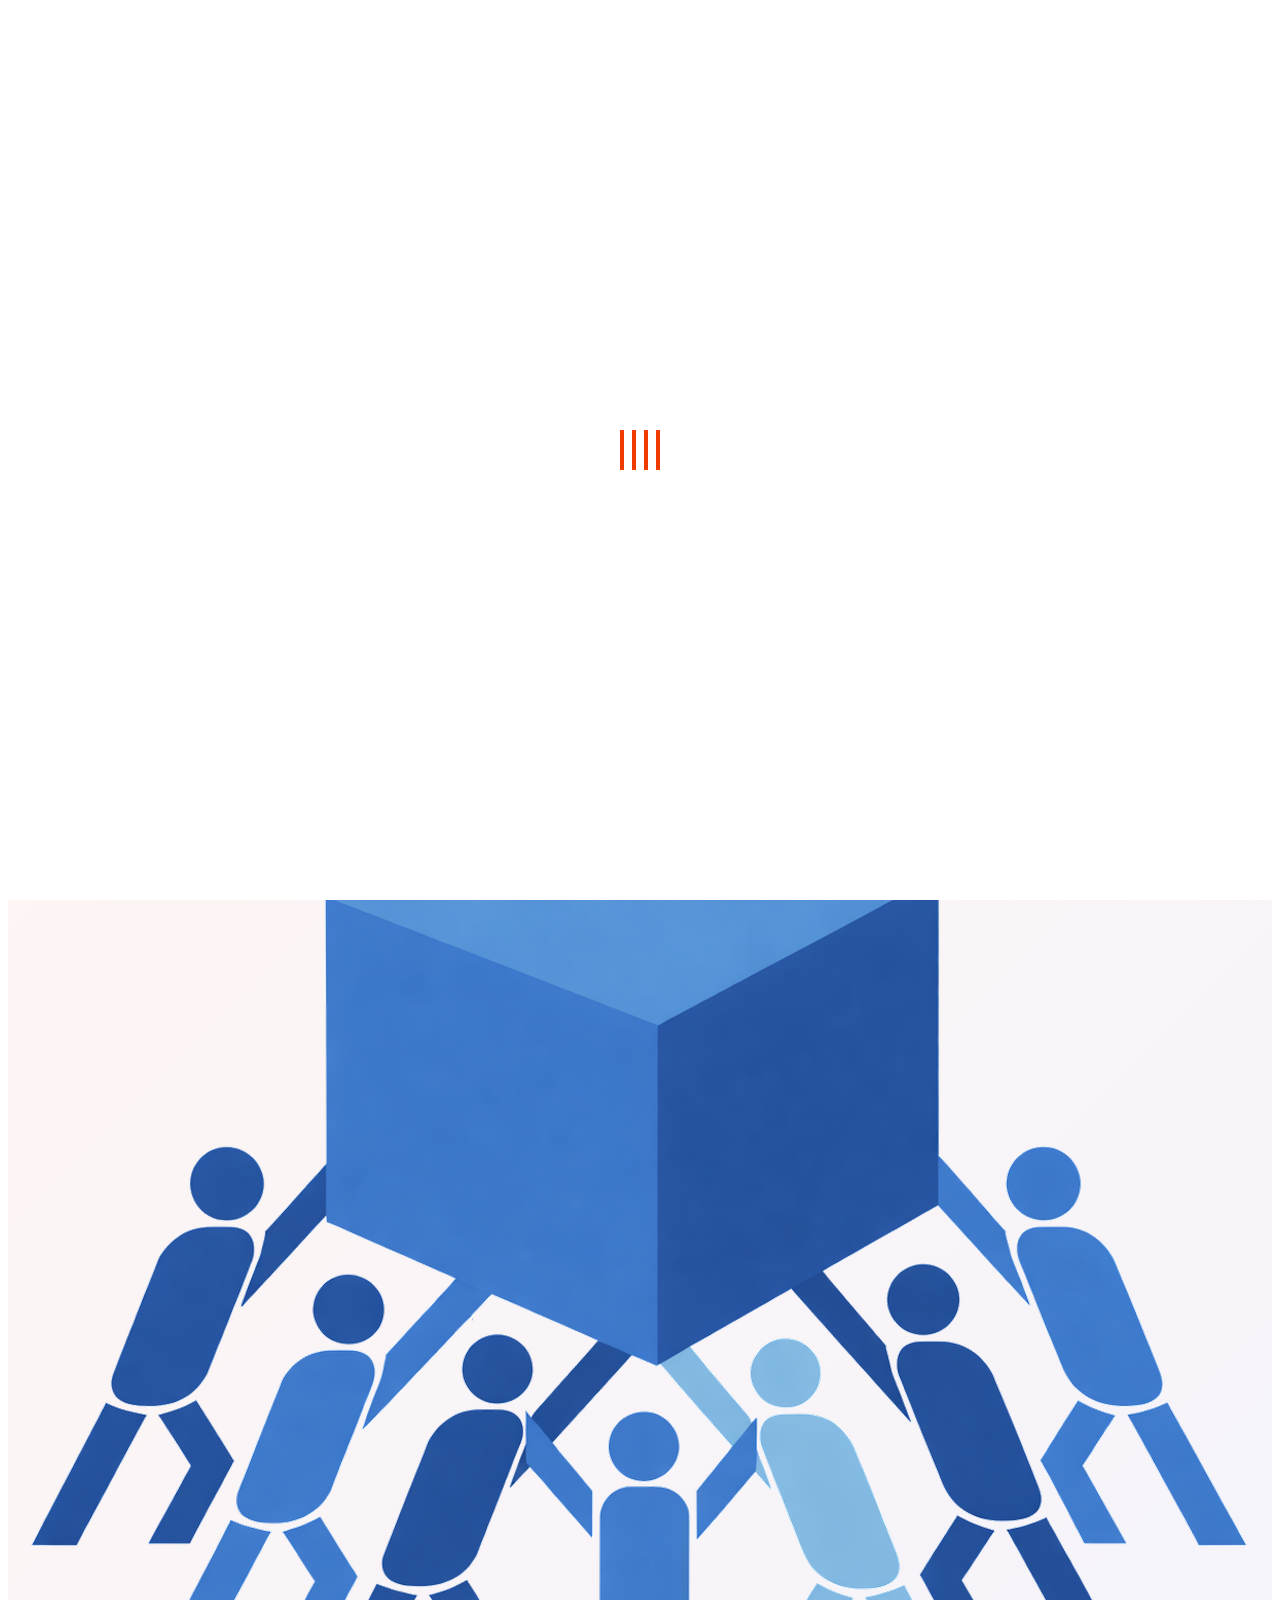
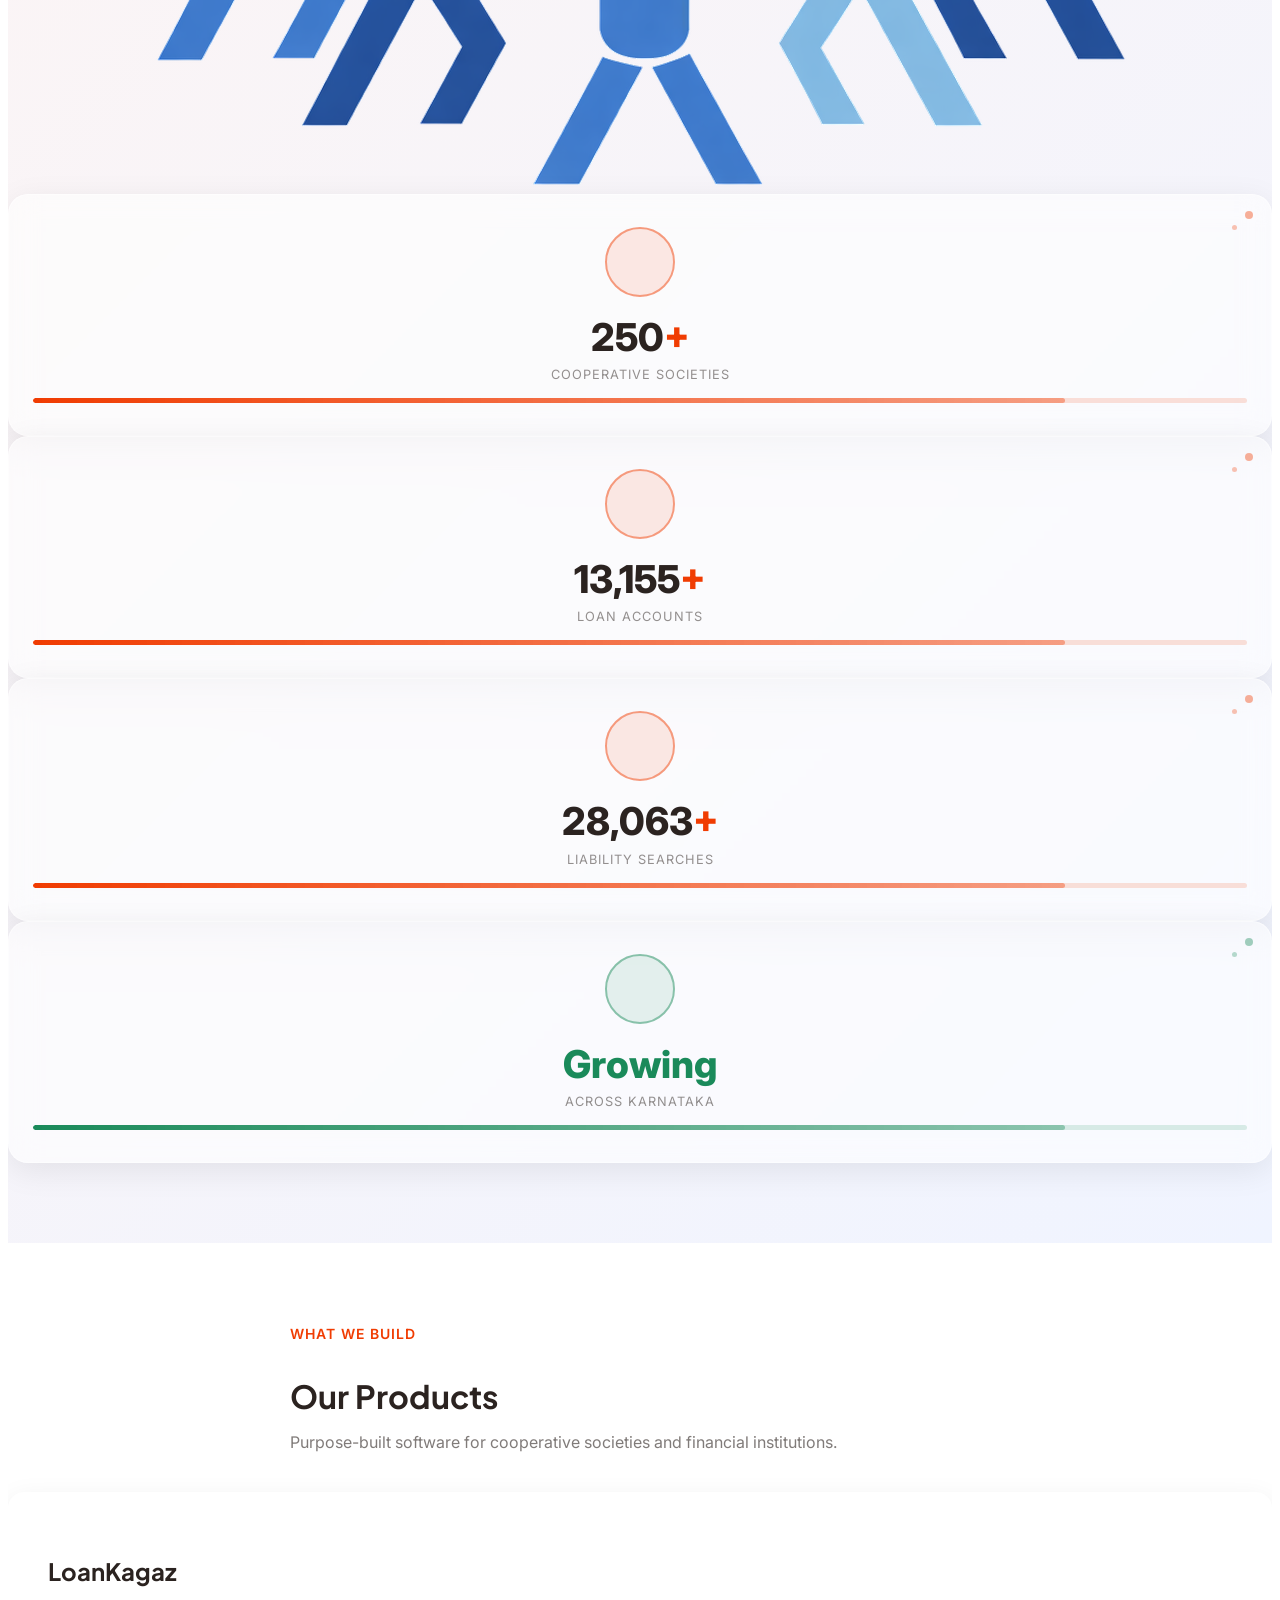
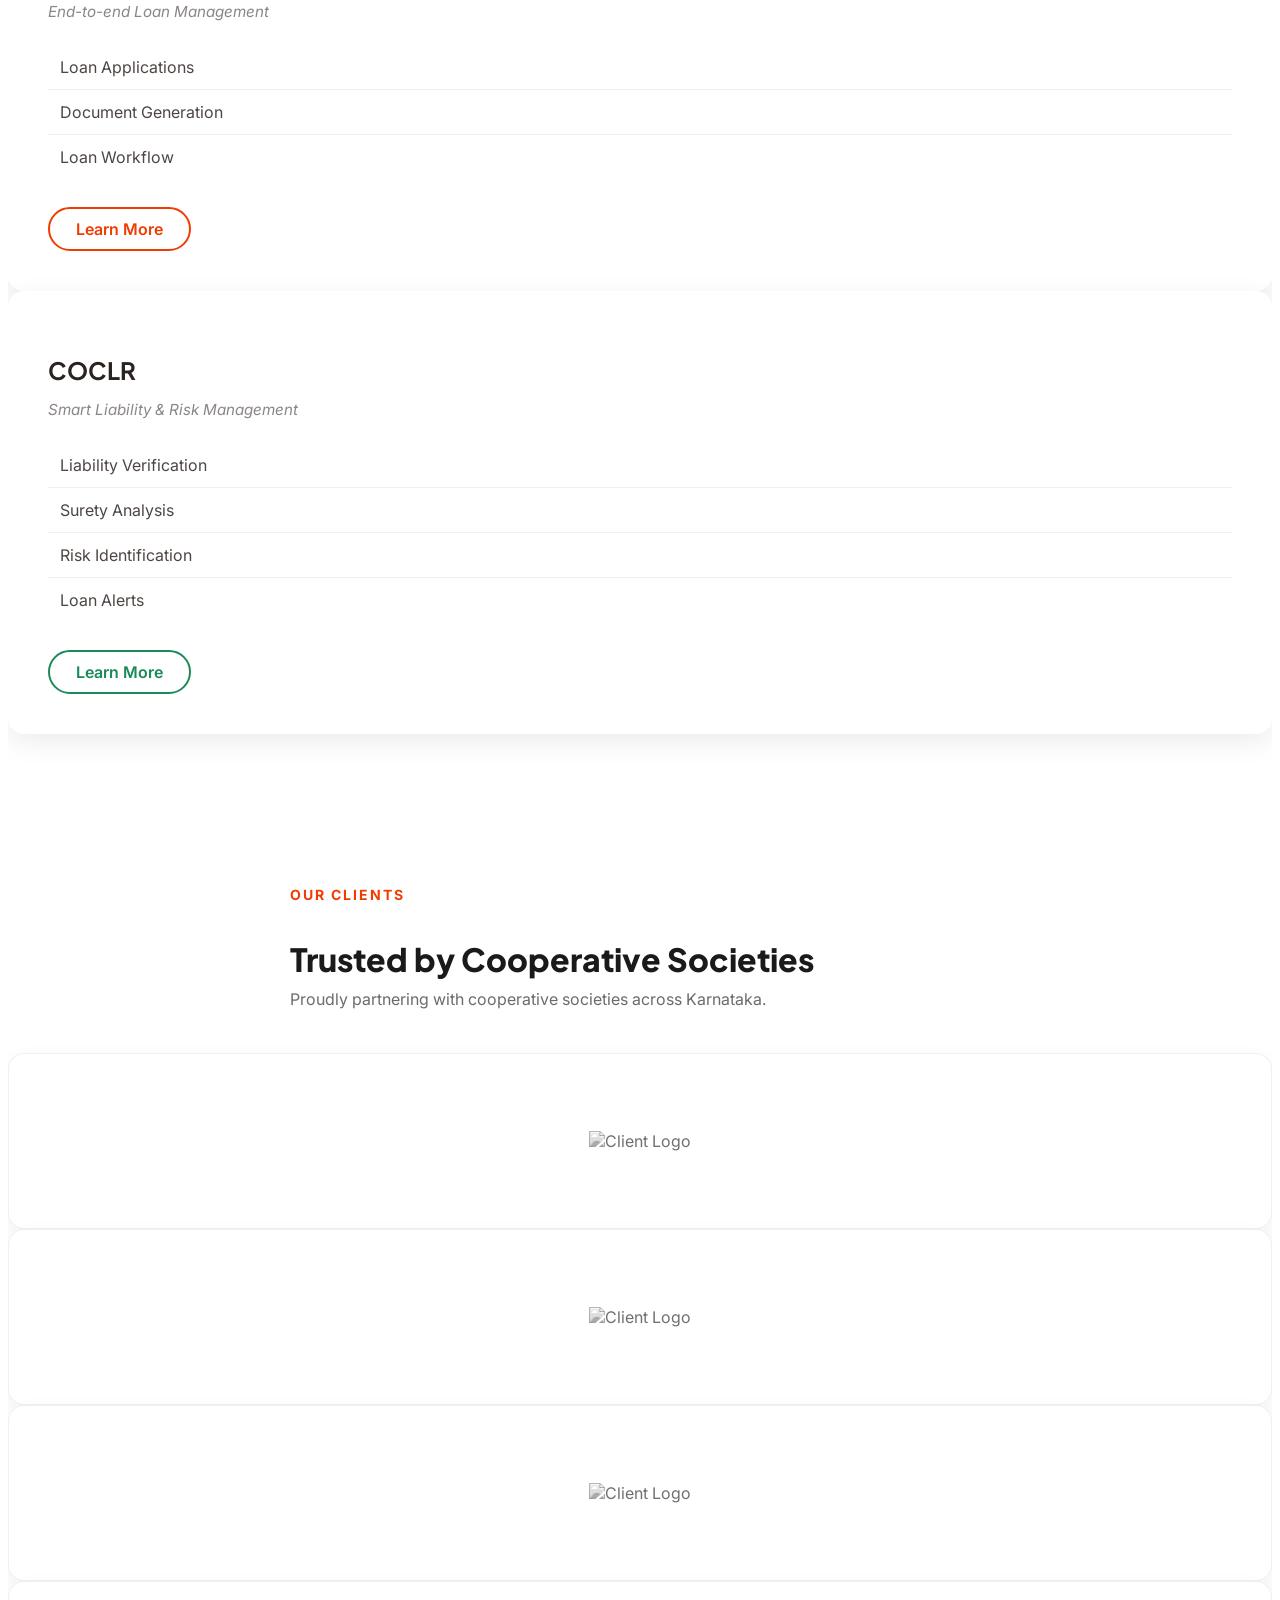
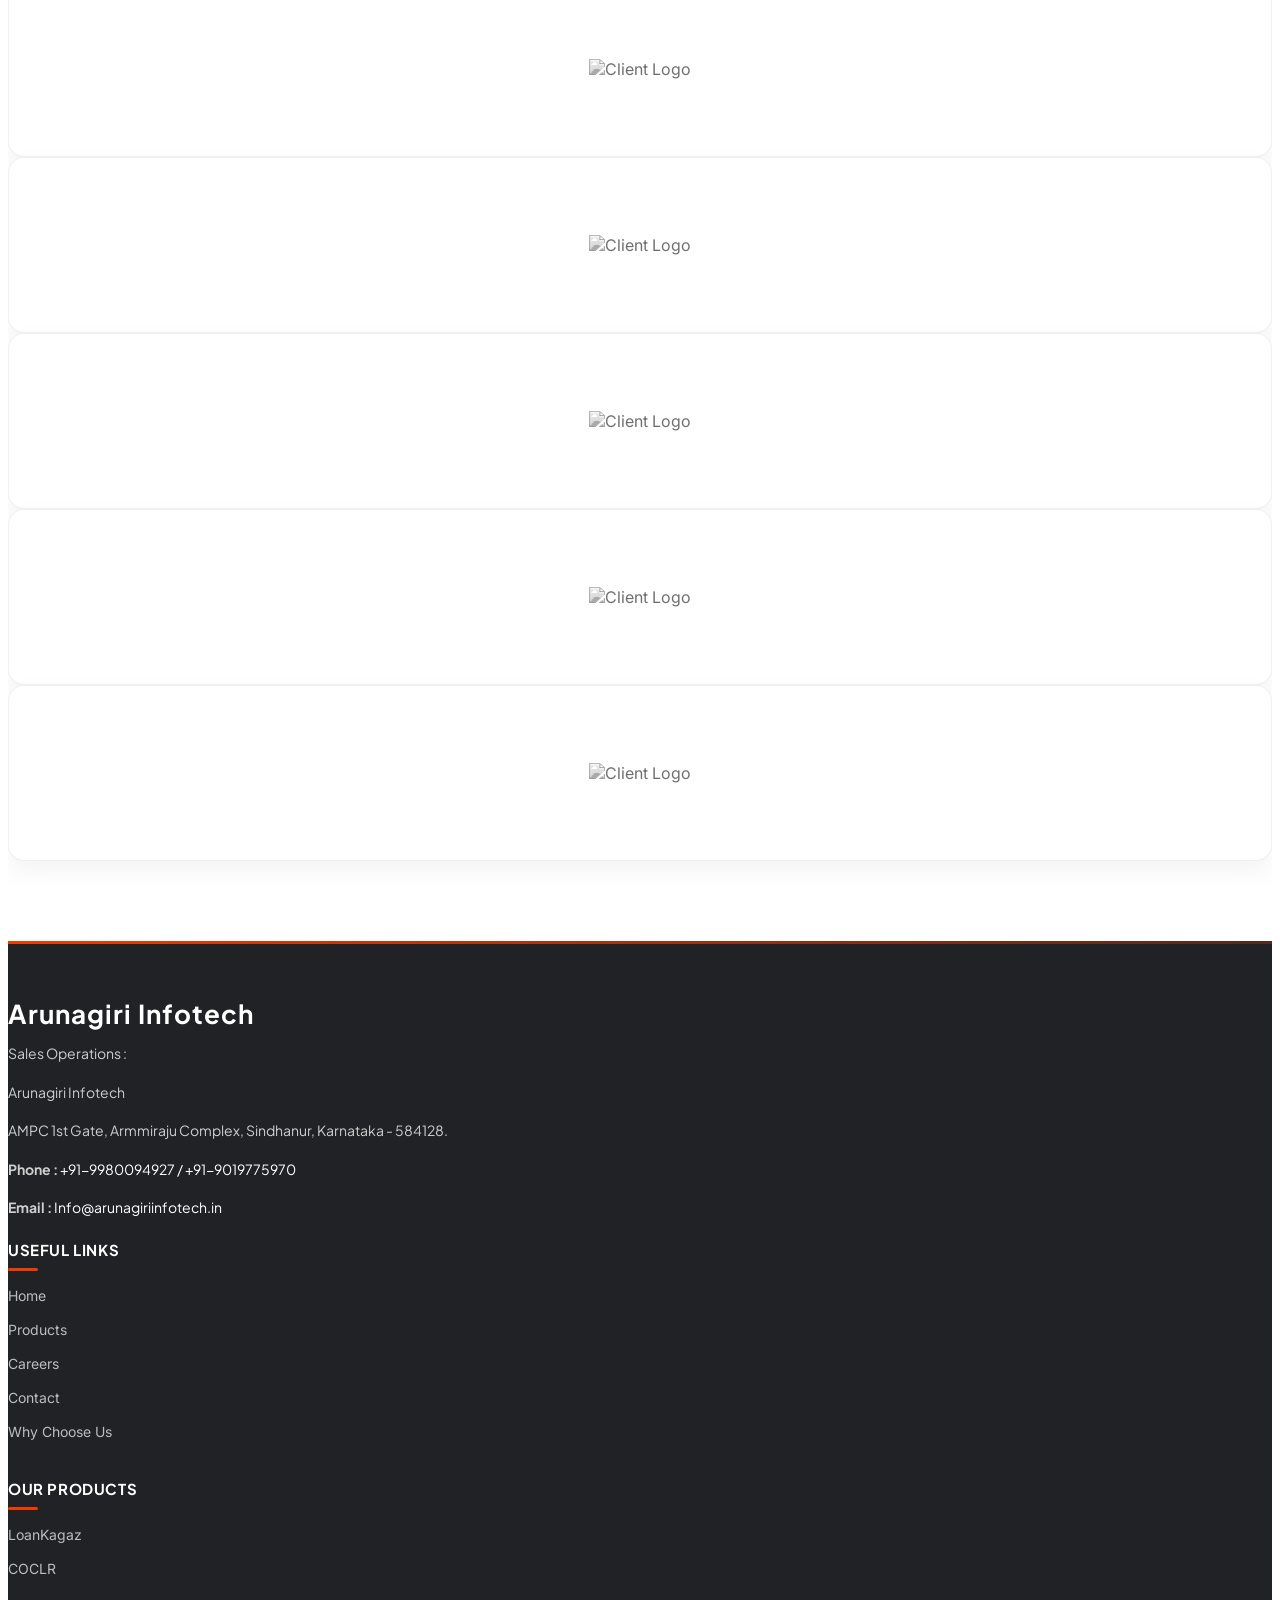
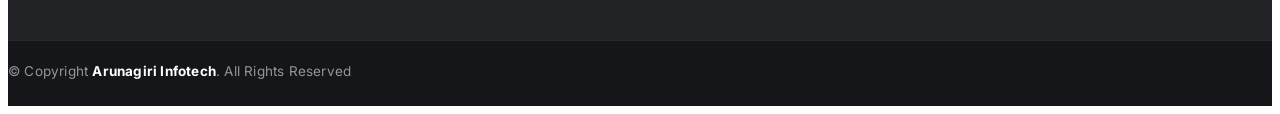
==== commit fddefe73: "coopcibil updated to coclr, removed service pages" ====
--- a/index.html
+++ b/index.html
@@ -64,7 +64,6 @@
         <nav id="navmenu" class="navmenu">
           <ul>
             <li><a href="index.html" class="active" style="color: #ef8009">Home<br></a></li>
-            <!-- <li><a href="services.html" style="color: #0a090a">Services</a></li> -->
             <li><a href="products.html" style="color: #0a090a" >Products</a></li>
             <li><a href="careers.html" style="color: #0a090a">Careers</a></li>
            
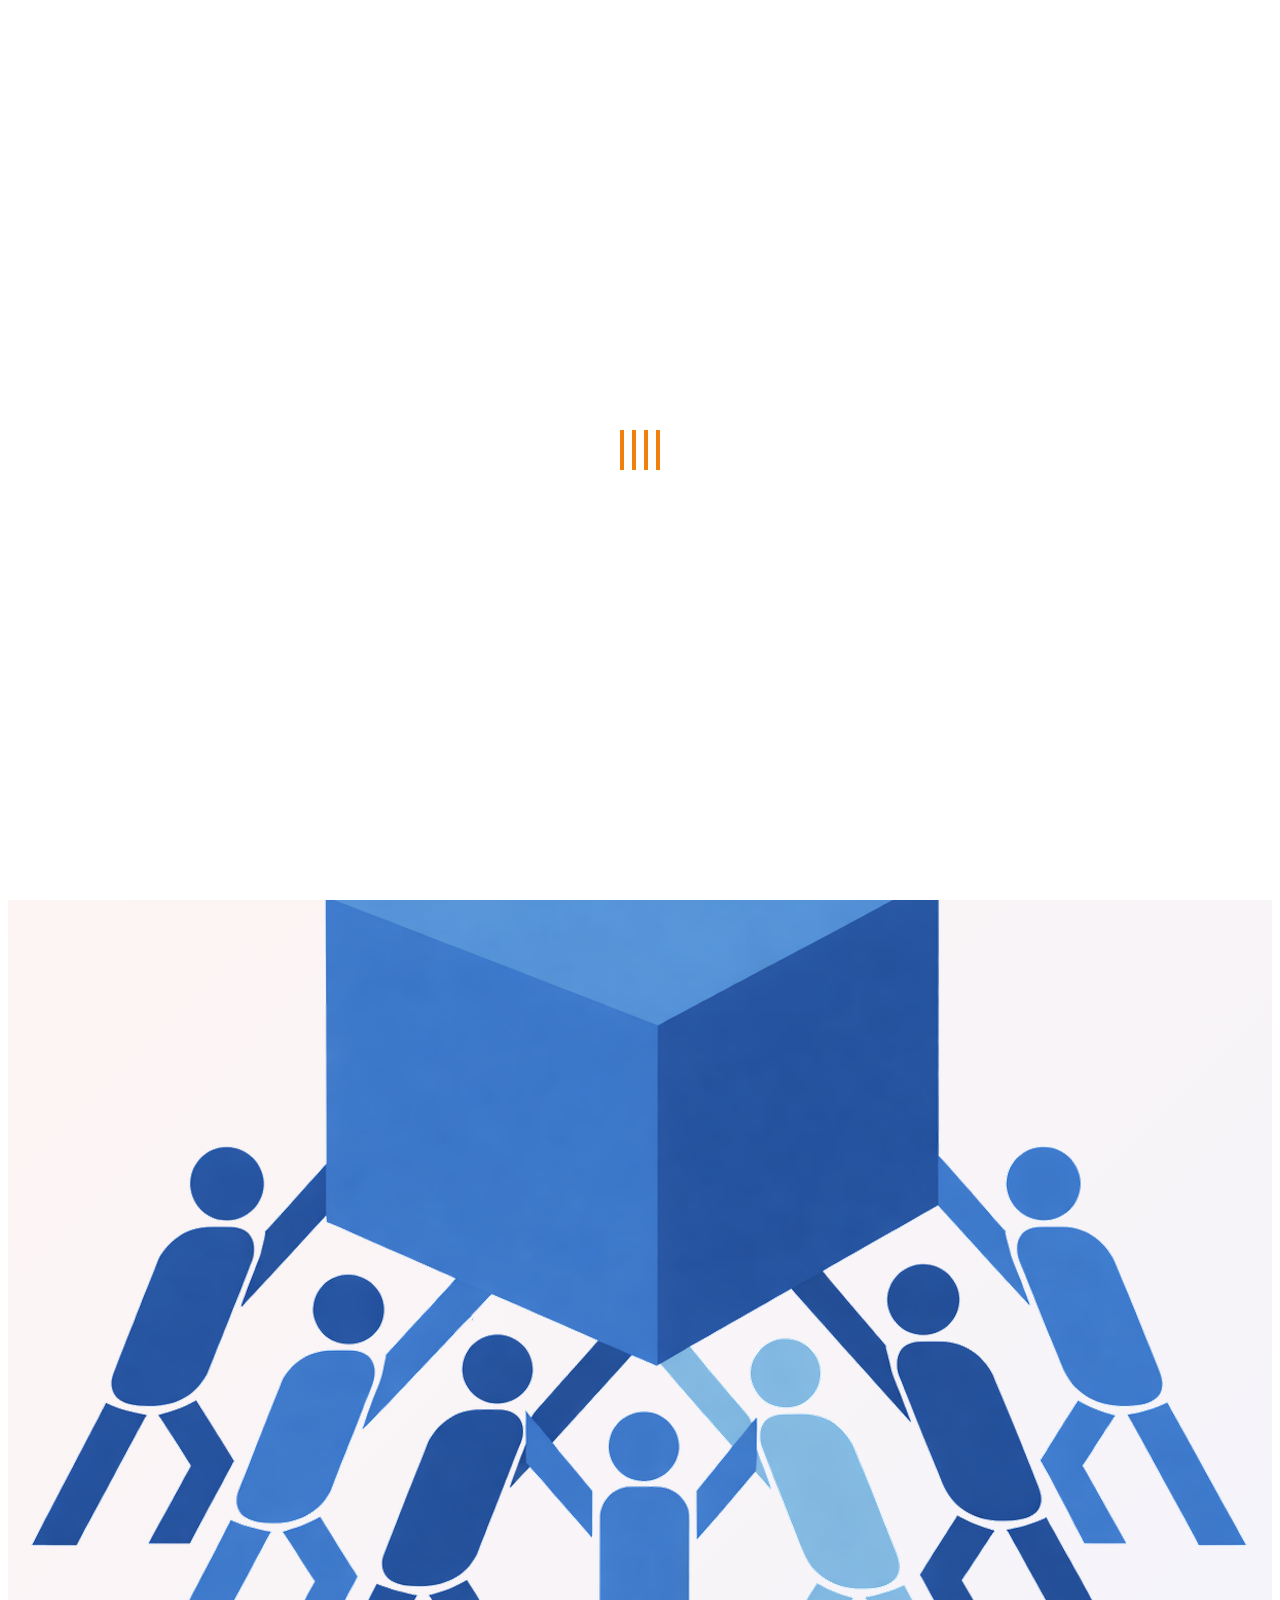
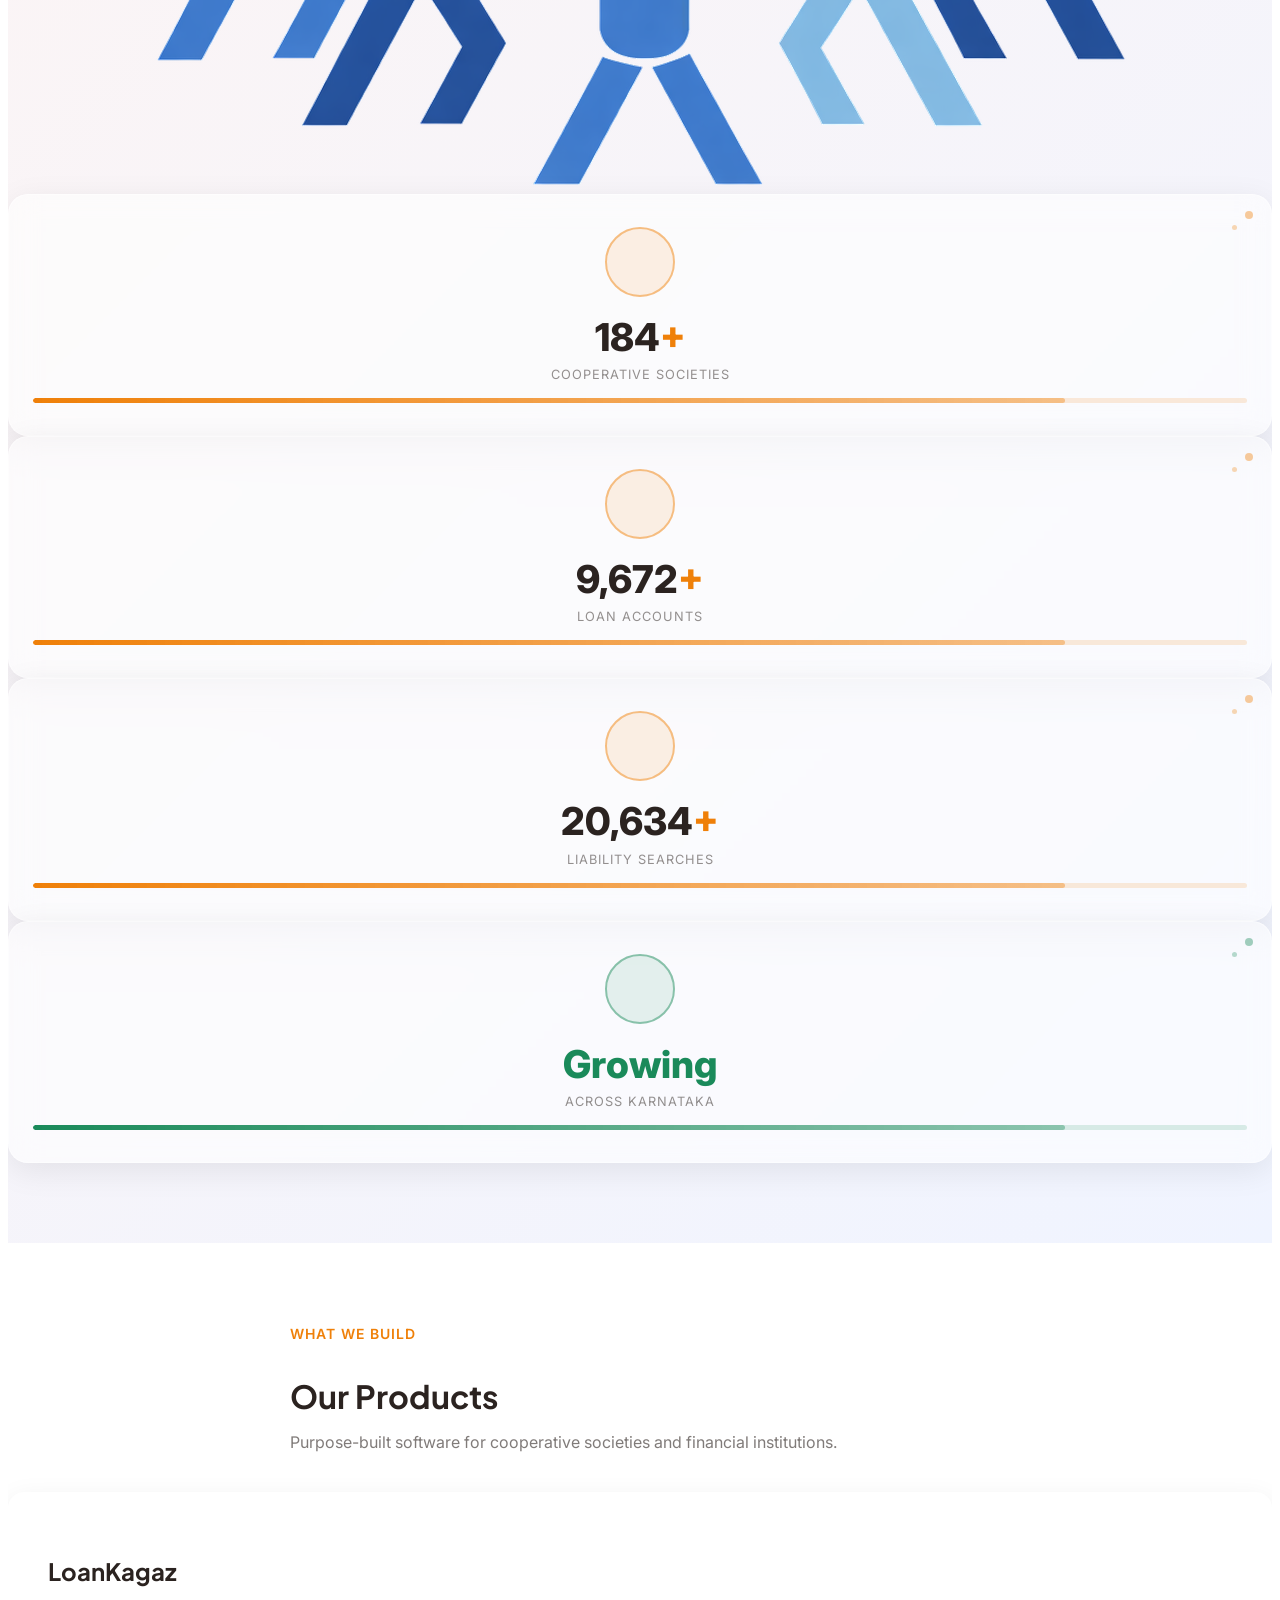
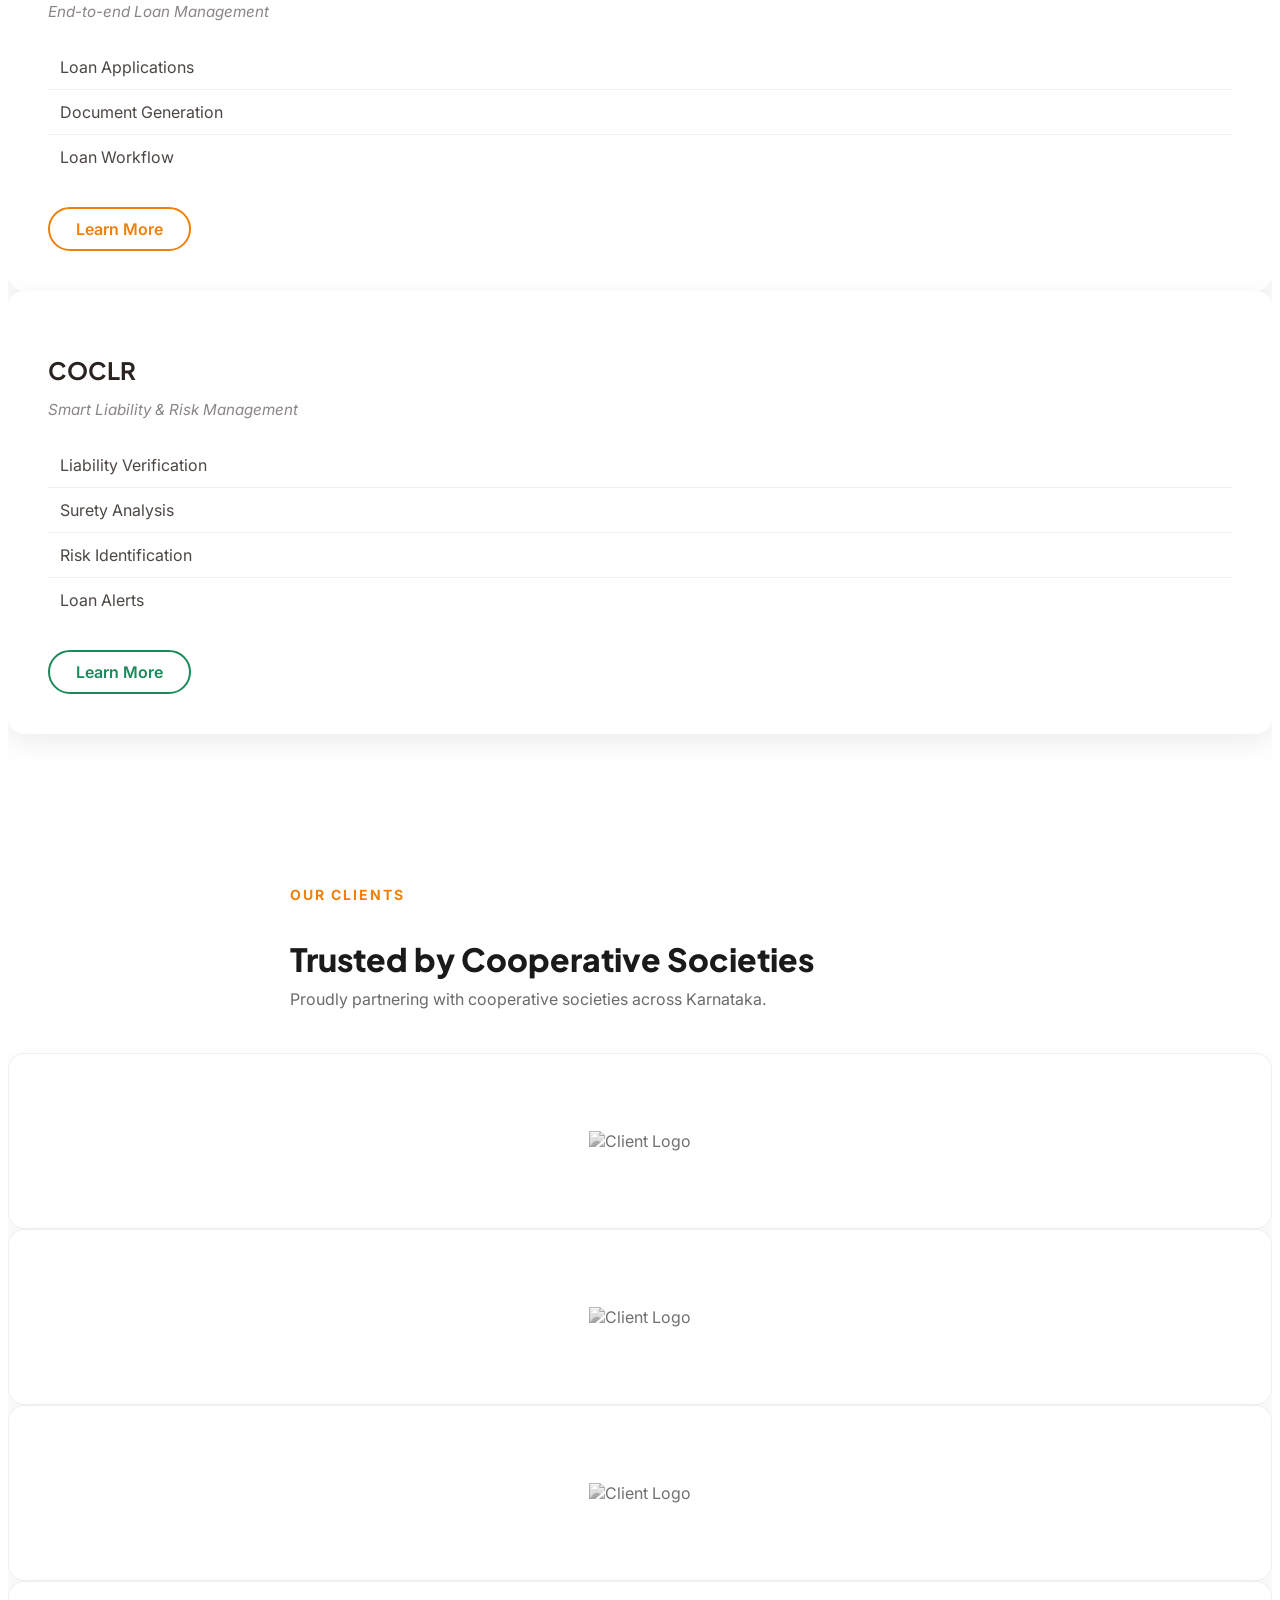
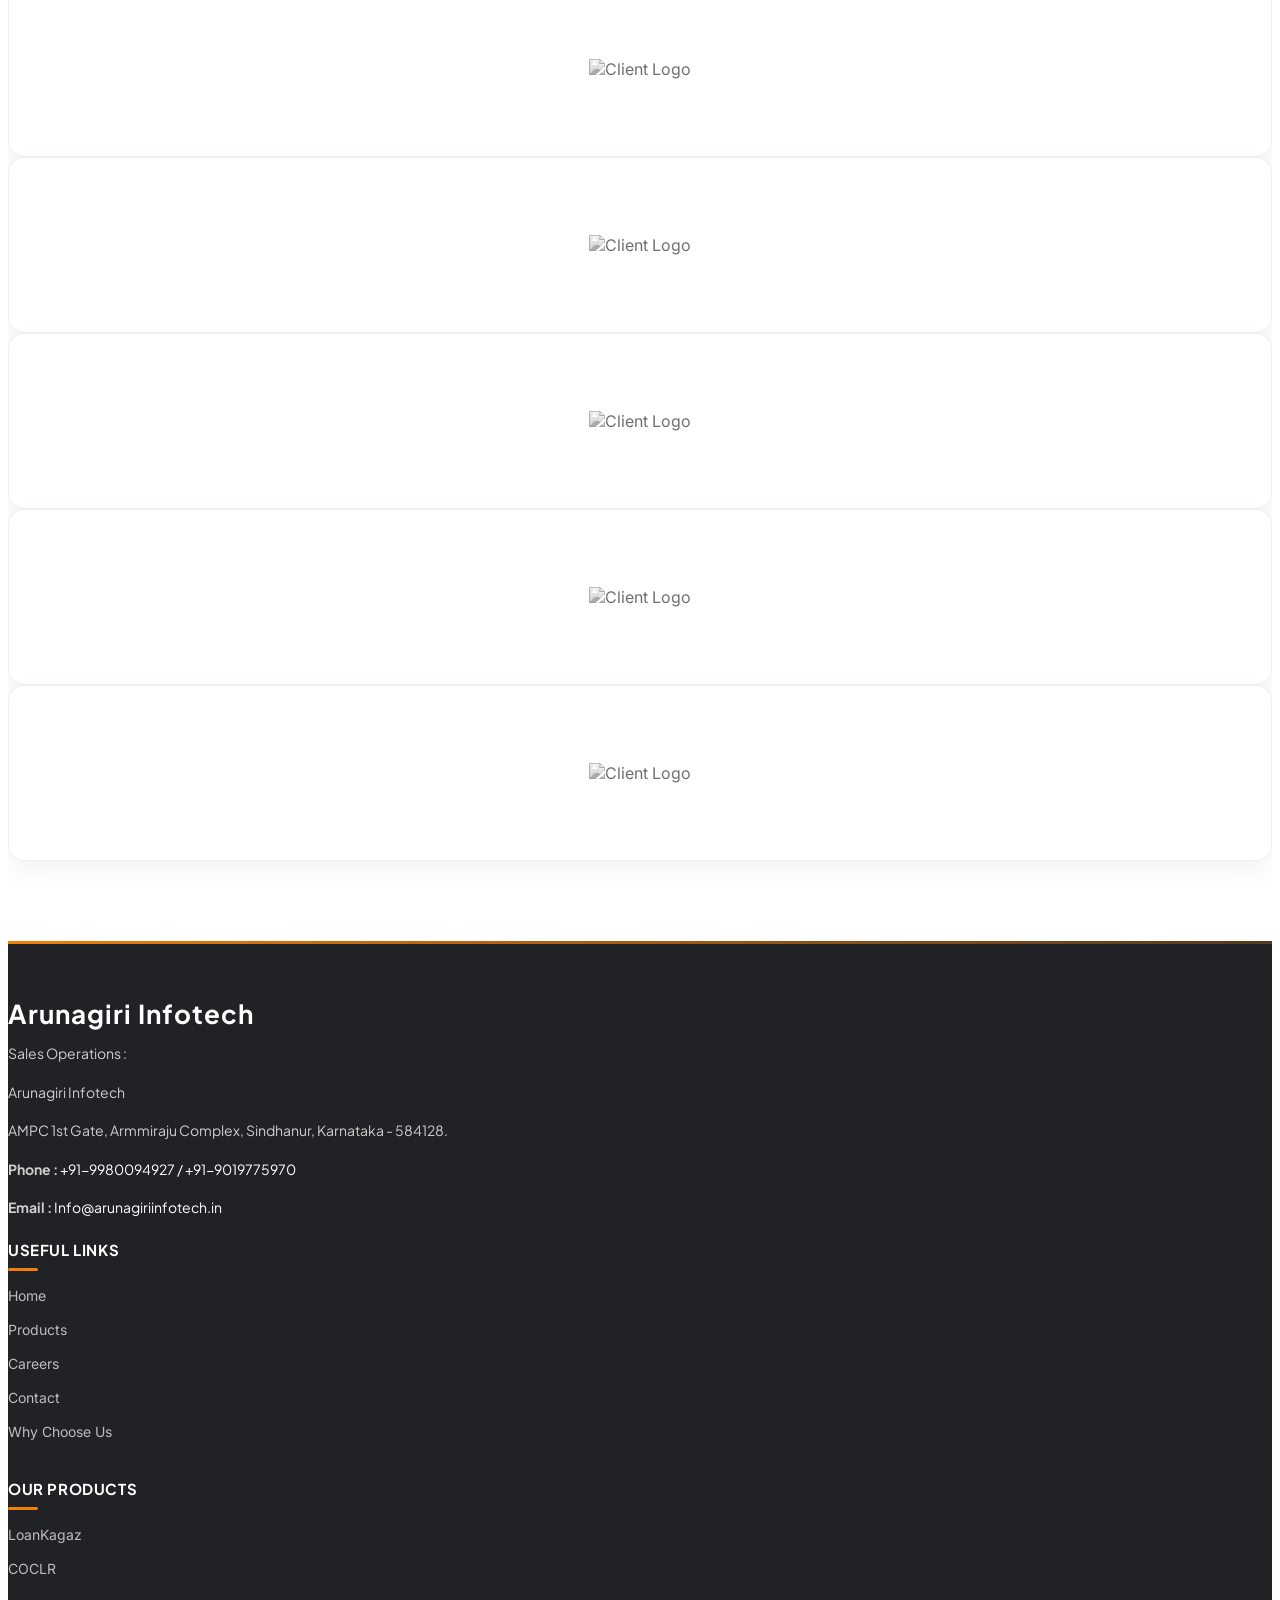
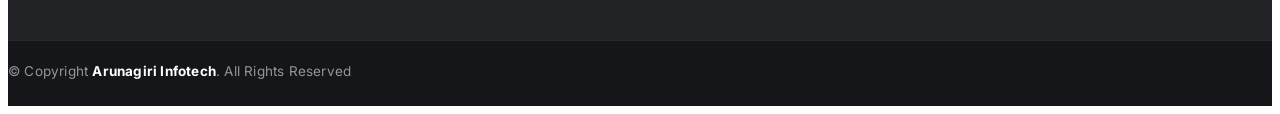
==== commit 68e31185: "all pages synced with ui styles" ====
--- a/index.html
+++ b/index.html
@@ -155,7 +155,7 @@
   padding: 3rem 3.25rem;
   border-radius: 26px;
   background: #fff6f1;
-  border: 1px solid rgba(240, 60, 2, 0.12);
+  border: 1px solid rgba(239, 128, 9, 0.12);
   box-shadow: 0 18px 45px rgba(0, 0, 0, 0.06);
 }
 
@@ -168,8 +168,8 @@
   font-weight: 700;
   letter-spacing: 1.5px;
   text-transform: uppercase;
-  color: #f03c02;
-  background: rgba(240, 60, 2, 0.10);
+  color: #ef8009;
+  background: rgba(239, 128, 9, 0.10);
   padding: 6px 14px;
   border-radius: 999px;
   margin-bottom: 16px;
@@ -199,14 +199,14 @@
   display: inline-flex;
   align-items: center;
   gap: 9px;
-  background: #f03c02;
+  background: #ef8009;
   padding: 14px 30px;
   border-radius: 999px;
   color: #ffffff !important;
   font-weight: 700;
   font-size: 1.05rem;
   text-decoration: none;
-  box-shadow: 0 10px 24px rgba(240, 60, 2, 0.28);
+  box-shadow: 0 10px 24px rgba(239, 128, 9, 0.28);
   transition: transform 0.3s ease, box-shadow 0.3s ease, background 0.3s ease;
 }
 
@@ -215,9 +215,9 @@
 }
 
 .cta-premium-btn:hover {
-  background: #d8350a;
+  background: #cf7308;
   transform: translateY(-4px);
-  box-shadow: 0 16px 32px rgba(240, 60, 2, 0.40);
+  box-shadow: 0 16px 32px rgba(239, 128, 9, 0.40);
 }
 
 .cta-premium-btn:hover i {
@@ -516,7 +516,7 @@
 }
 
 .read-more-link {
-  color: coral;
+  color: #ef8009;
   font-weight: bold;
   text-decoration: none;
 }
@@ -600,7 +600,7 @@
 
 .clients-label {
   display: inline-block;
-  color: #f03c02;
+  color: #ef8009;
   font-size: 14px;
   font-weight: 700;
   letter-spacing: 2px;
--- a/assets/css/main.css
+++ b/assets/css/main.css
@@ -22,7 +22,7 @@
   --background-color: #ffffff; /* Background color for the entire website, including individual sections */
   --default-color: #4d4643; /* Default color used for the majority of the text content across the entire website */
   --heading-color: #2b2320; /* Color for headings, subheadings and title throughout the website */
-  --accent-color: #f03c02; /* Accent color that represents your brand on the website. It's used for buttons, links, and other elements that need to stand out */
+  --accent-color: #ef8009; /* Accent color that represents your brand on the website. It's used for buttons, links, and other elements that need to stand out */
   --surface-color: #ffffff; /* The surface color is used as a background of boxed elements within sections, such as cards, icon boxes, or other elements that require a visual separation from the global background. */
   --contrast-color: #ffffff; /* Contrast color for text, ensuring readability against backgrounds of accent, heading, or default colors. */
 }
@@ -78,6 +78,8 @@
   font-family: var(--default-font);
   /* clip (not hidden) so the sticky header isn't turned into a scroll container */
   overflow-x: clip;
+  /* stop the browser from re-adjusting scroll when the topbar collapses (no shake) */
+  overflow-anchor: none;
 }
 
 a {
@@ -237,7 +239,8 @@
 --------------------------------------------------------------*/
 .header {
   color: var(--default-color);
-  transition: all 0.5s;
+  /* animate only visuals, not height — prevents the scroll "shift/shake" */
+  transition: box-shadow 0.4s ease, background-color 0.4s ease;
   z-index: 997;
   background-color: var(--background-color);
   box-shadow: 0 2px 12px rgba(0, 0, 0, 0.08);
@@ -250,7 +253,8 @@
   height: 42px;
   padding: 0;
   font-size: 13.5px;
-  transition: all 0.5s;
+  /* snap instantly on scroll (no animated height collapse) */
+  transition: none;
 }
 
 /* push the contact info to the right for an intentional, editorial look */
@@ -611,7 +615,7 @@
   left: 0;
   right: 0;
   height: 3px;
-  background: linear-gradient(90deg, var(--accent-color), rgba(240, 60, 2, 0.25));
+  background: linear-gradient(90deg, var(--accent-color), rgba(239, 128, 9, 0.25));
   z-index: 1;
 }
 
@@ -2745,7 +2749,7 @@
 
 .stats .stats-label {
   display: inline-block;
-  color: #f03c02;
+  color: #ef8009;
   font-size: 14px;
   font-weight: 700;
   letter-spacing: 2px;
@@ -2805,13 +2809,13 @@
   height: 100%;
   transition: transform 0.35s ease, box-shadow 0.35s ease;
   /* default accent (orange) */
-  --stat-accent: #f03c02;
-  --stat-accent-rgb: 240, 60, 2;
+  --stat-accent: #ef8009;
+  --stat-accent-rgb: 239, 128, 9;
 }
 
 .stats .stat-card--orange {
-  --stat-accent: #f03c02;
-  --stat-accent-rgb: 240, 60, 2;
+  --stat-accent: #ef8009;
+  --stat-accent-rgb: 239, 128, 9;
 }
 
 .stats .stat-card--teal {
@@ -2885,7 +2889,7 @@
 .stats .stat-suffix {
   font-size: 2.4rem;
   font-weight: 800;
-  color: #f03c02;
+  color: #ef8009;
   line-height: 1.15;
 }
 
@@ -3013,7 +3017,7 @@
 
 .products .products-label {
   display: inline-block;
-  color: #f03c02;
+  color: #ef8009;
   font-size: 14px;
   font-weight: 600;
   letter-spacing: 1px;
@@ -3042,8 +3046,8 @@
   height: 100%;
   transition: transform 0.3s ease, box-shadow 0.3s ease;
   /* accent applied per-variant below */
-  --product-accent: #f03c02;
-  --product-accent-rgb: 240, 60, 2;
+  --product-accent: #ef8009;
+  --product-accent-rgb: 239, 128, 9;
 }
 
 .products .product-card:hover {
@@ -3052,8 +3056,8 @@
 }
 
 .products .product-card--orange {
-  --product-accent: #f03c02;
-  --product-accent-rgb: 240, 60, 2;
+  --product-accent: #ef8009;
+  --product-accent-rgb: 239, 128, 9;
 }
 
 .products .product-card--teal {
@@ -3141,7 +3145,7 @@
 
 .why-choose-us .why-label {
   display: inline-block;
-  color: #f03c02;
+  color: #ef8009;
   font-size: 14px;
   font-weight: 700;
   letter-spacing: 2px;
@@ -3189,8 +3193,8 @@
   text-align: center;
   box-shadow: 0 10px 30px rgba(0, 0, 0, 0.06);
   transition: transform 0.35s ease, box-shadow 0.35s ease;
-  --why-accent: #f03c02;
-  --why-accent-rgb: 240, 60, 2;
+  --why-accent: #ef8009;
+  --why-accent-rgb: 239, 128, 9;
 }
 
 .why-choose-us .col-lg-4:hover .why-card,
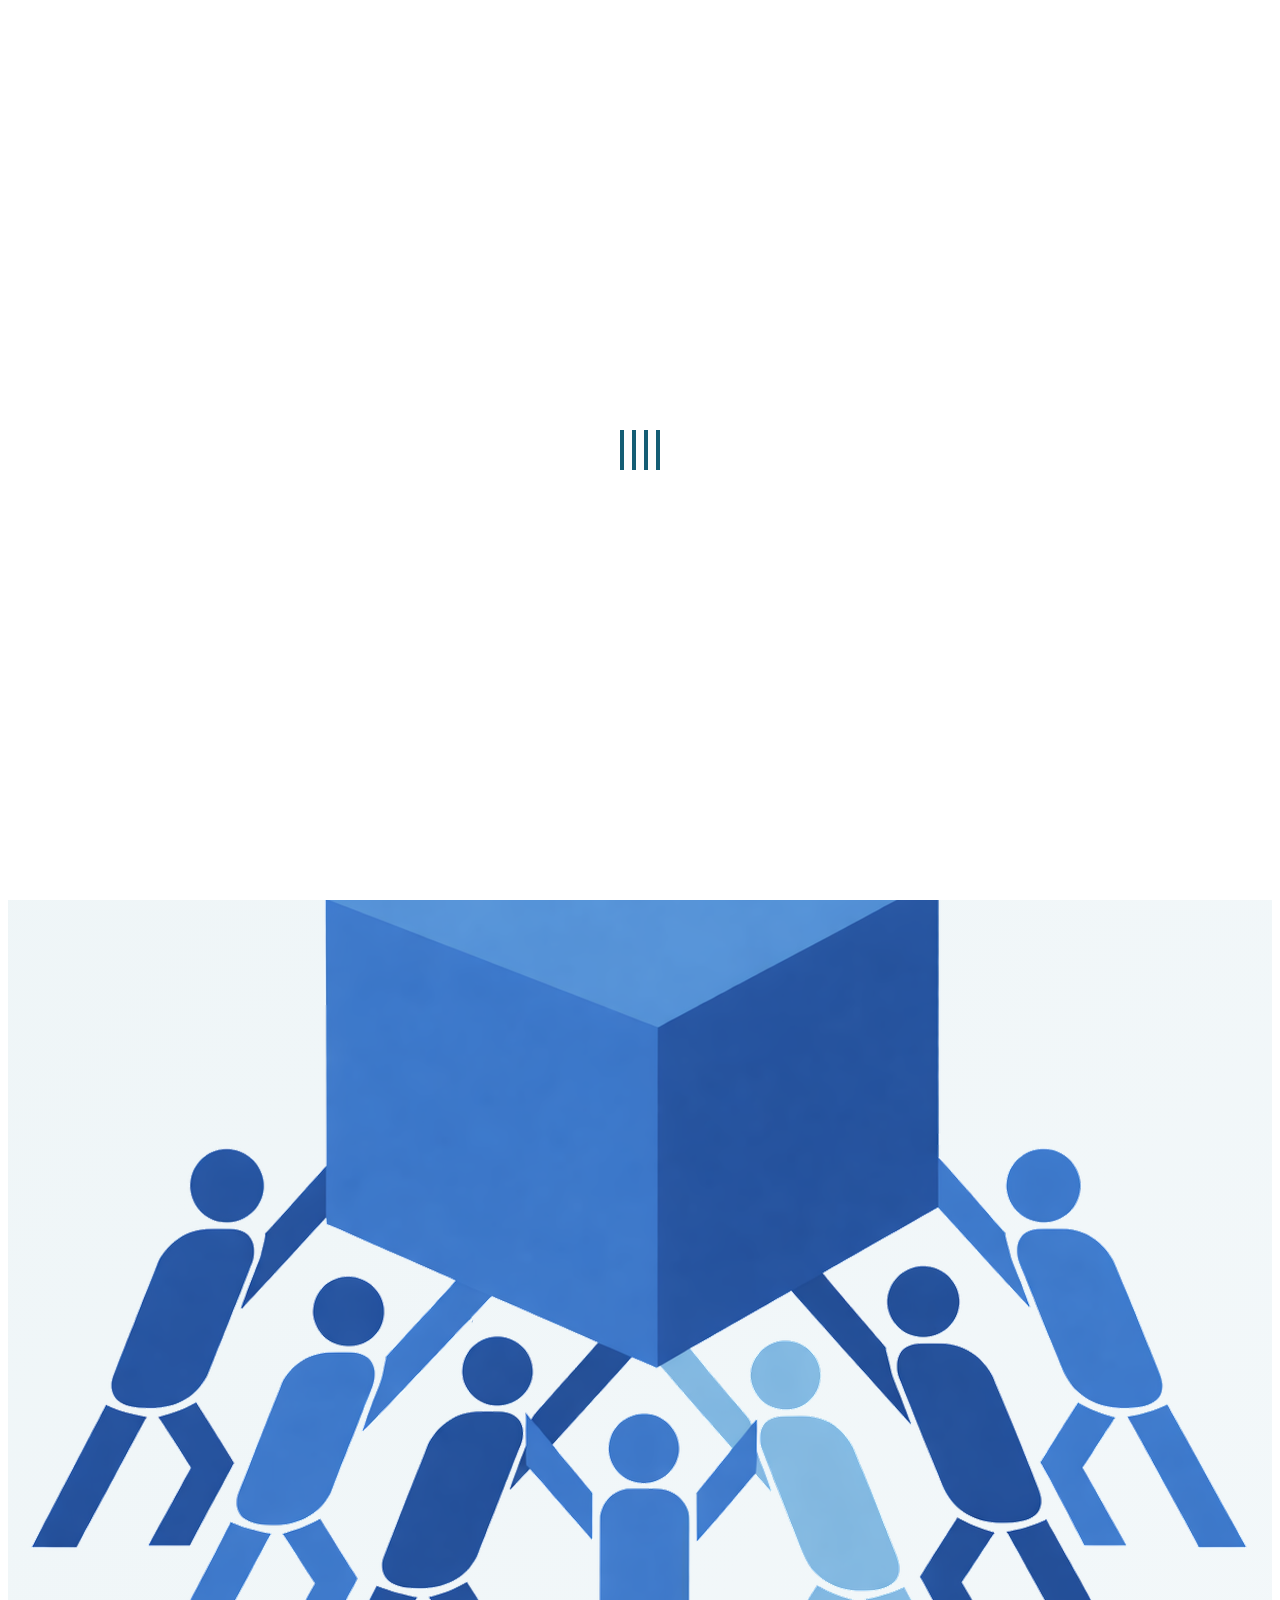
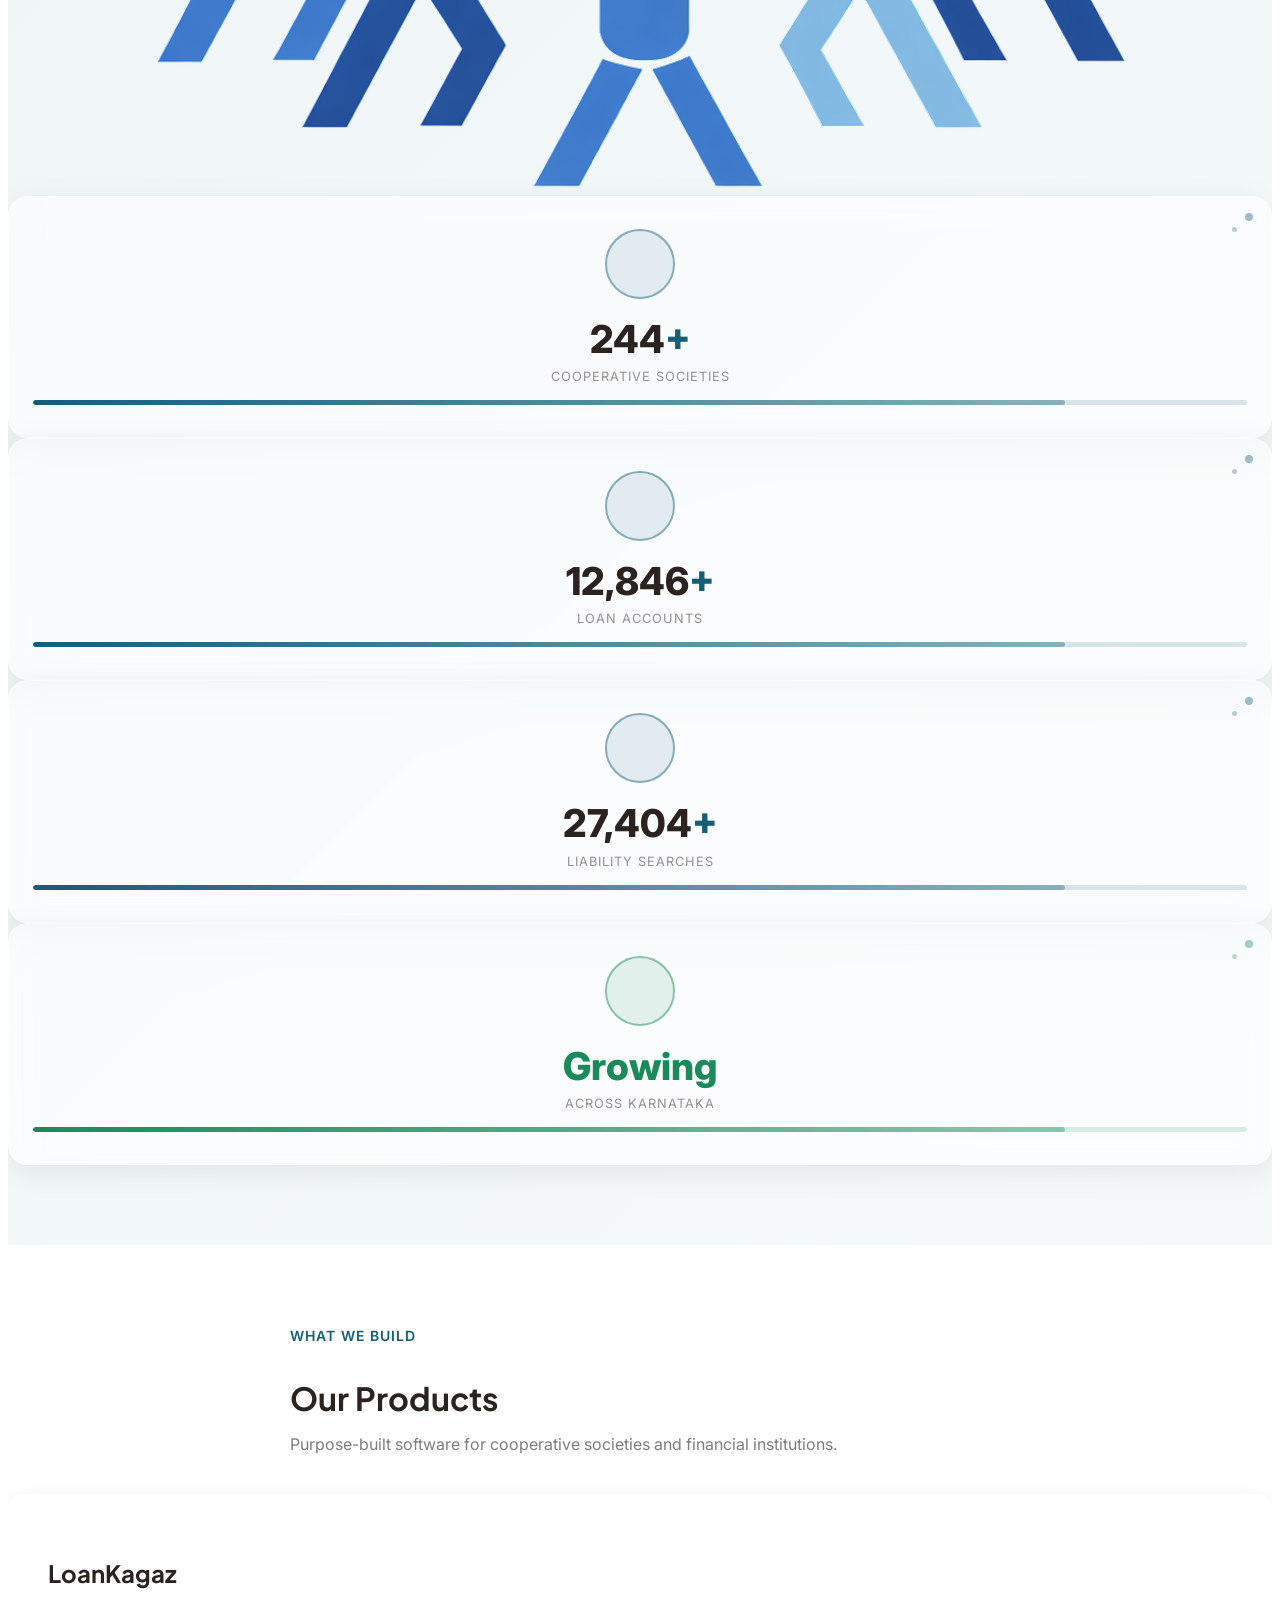
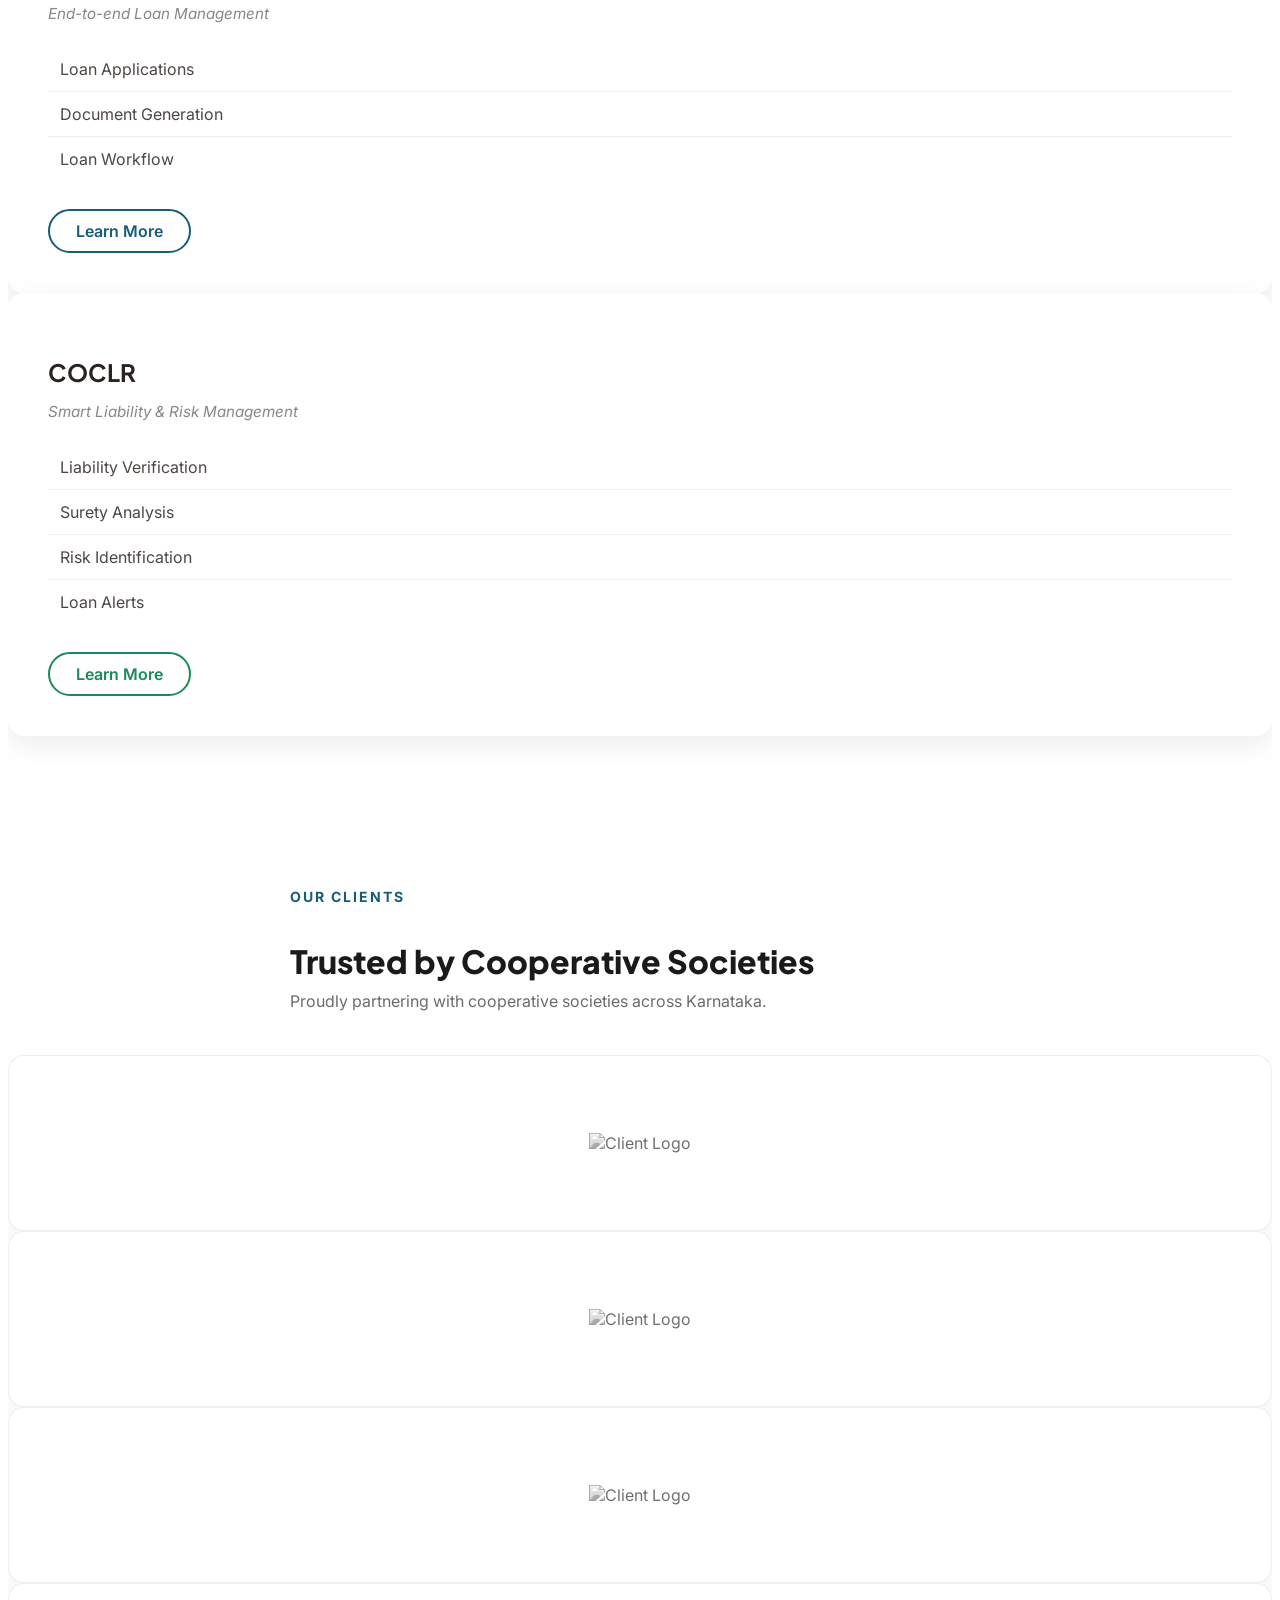
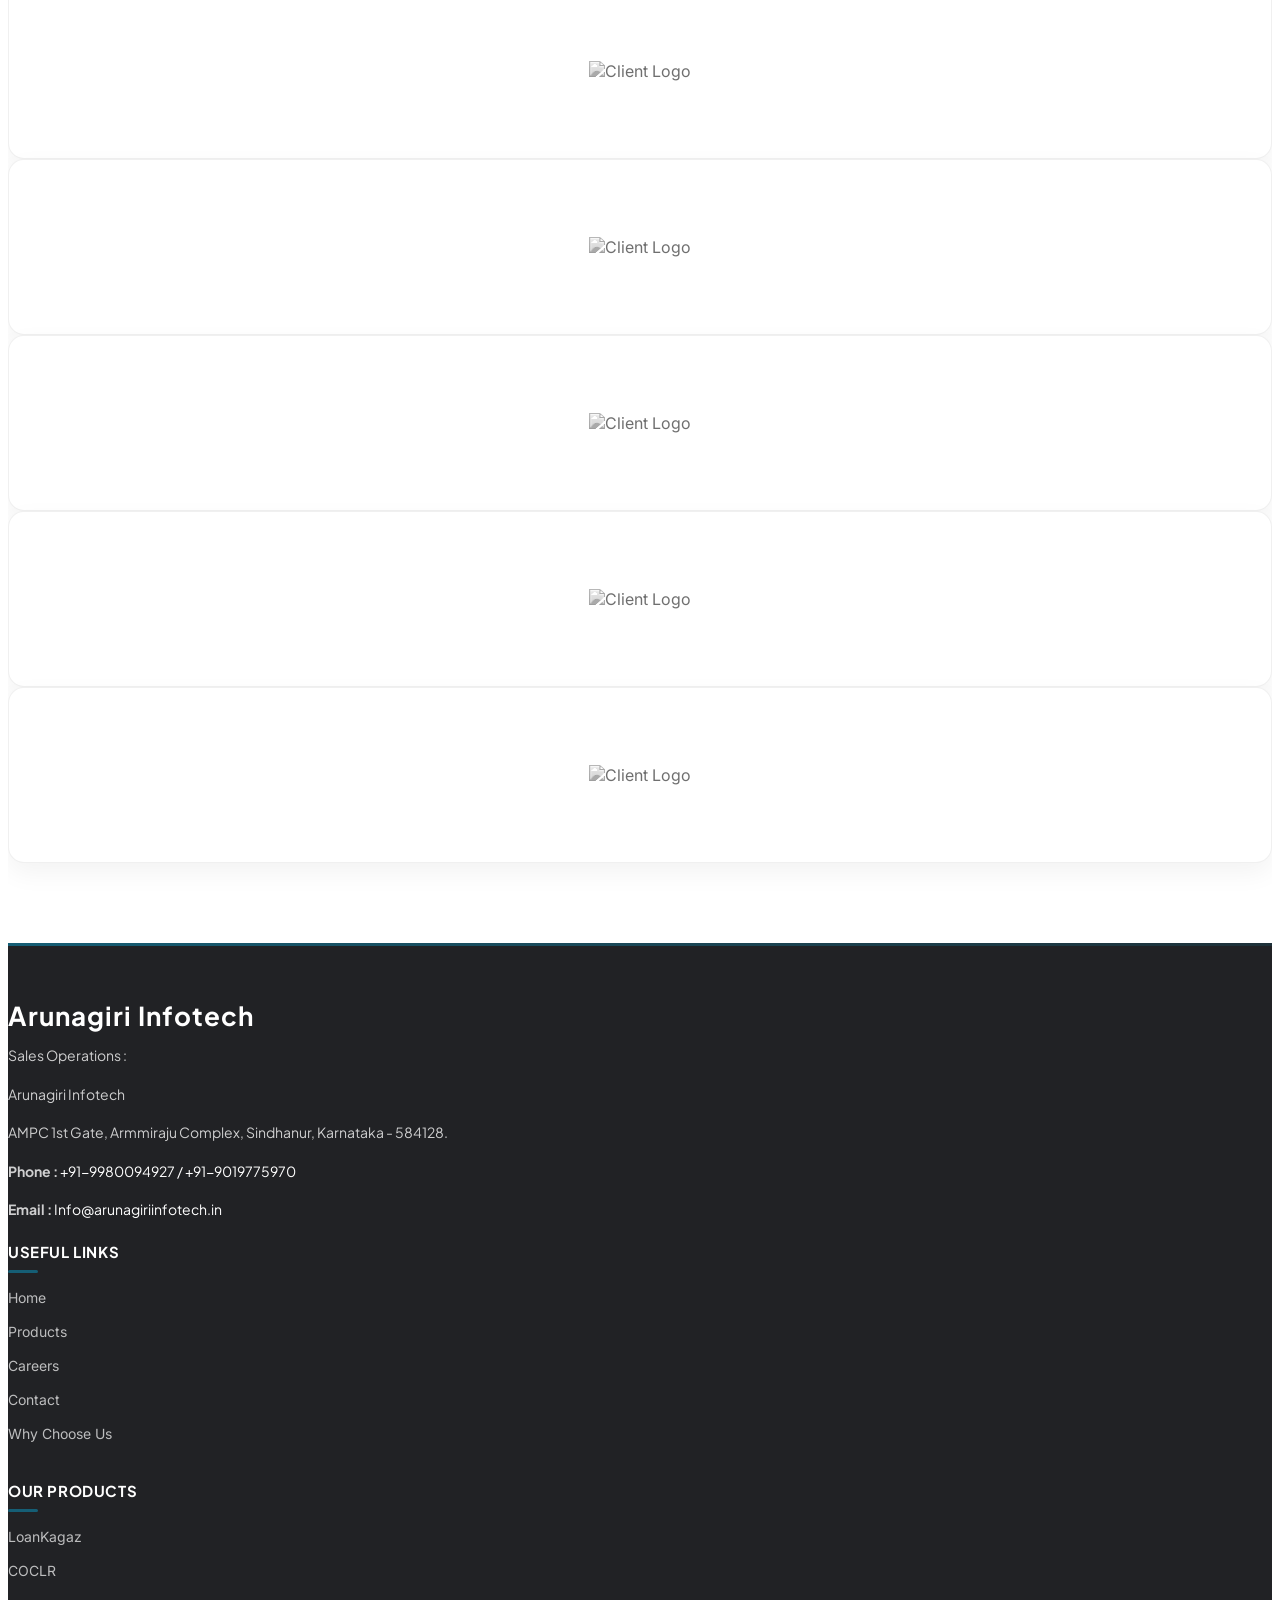
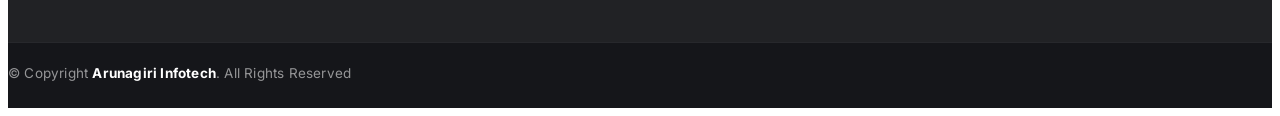
==== commit ca82015c: "logo and color code updated" ====
--- a/index.html
+++ b/index.html
@@ -10,8 +10,8 @@
   <meta name="keywords" content="Cooperative society software, COCLR platform, Cooperative customer liability reports, ERP solutions for schools, School management software, Online examination system, Educational technology solutions, Custom website development, Arunagiri Infotech services, Innovative tech solutions for education and finance,web solutions, digital marketing, website development, SEO, business growth">
   <meta name="author" content="Arunagiri Infotech">
   <!-- Favicons -->
-  <link href="assets/img/favicon.ico" rel="icon">
-  <link href="assets/img/apple-touch-icon.png" rel="apple-touch-icon">
+  <link href="assets/img/favicon.png" rel="icon" type="image/png">
+  <link href="assets/img/favicon.png" rel="apple-touch-icon">
 
   <!-- Fonts -->
   <link href="https://fonts.googleapis.com" rel="preconnect">
@@ -57,13 +57,12 @@
 
       <div class="container position-relative d-flex align-items-center justify-content-between">
         <a href="index.html" class="logo d-flex align-items-center">
-          <img src="assets/img/arunagirilogo.jpg" alt="">
-          <h1 class="sitename">Arunagiri InfoTech</h1>
+          <img src="assets/img/arunagiri-logo.png" alt="">
         </a>
 
         <nav id="navmenu" class="navmenu">
           <ul>
-            <li><a href="index.html" class="active" style="color: #ef8009">Home<br></a></li>
+            <li><a href="index.html" class="active" style="color: #155E75">Home<br></a></li>
             <li><a href="products.html" style="color: #0a090a" >Products</a></li>
             <li><a href="careers.html" style="color: #0a090a">Careers</a></li>
            
@@ -154,8 +153,8 @@
   overflow: hidden;
   padding: 3rem 3.25rem;
   border-radius: 26px;
-  background: #fff6f1;
-  border: 1px solid rgba(239, 128, 9, 0.12);
+  background: #edf4f6;
+  border: 1px solid rgba(21, 94, 117, 0.12);
   box-shadow: 0 18px 45px rgba(0, 0, 0, 0.06);
 }
 
@@ -168,8 +167,8 @@
   font-weight: 700;
   letter-spacing: 1.5px;
   text-transform: uppercase;
-  color: #ef8009;
-  background: rgba(239, 128, 9, 0.10);
+  color: #155E75;
+  background: rgba(21, 94, 117, 0.10);
   padding: 6px 14px;
   border-radius: 999px;
   margin-bottom: 16px;
@@ -199,14 +198,14 @@
   display: inline-flex;
   align-items: center;
   gap: 9px;
-  background: #ef8009;
+  background: #155E75;
   padding: 14px 30px;
   border-radius: 999px;
   color: #ffffff !important;
   font-weight: 700;
   font-size: 1.05rem;
   text-decoration: none;
-  box-shadow: 0 10px 24px rgba(239, 128, 9, 0.28);
+  box-shadow: 0 10px 24px rgba(21, 94, 117, 0.28);
   transition: transform 0.3s ease, box-shadow 0.3s ease, background 0.3s ease;
 }
 
@@ -215,9 +214,9 @@
 }
 
 .cta-premium-btn:hover {
-  background: #cf7308;
+  background: #104b5e;
   transform: translateY(-4px);
-  box-shadow: 0 16px 32px rgba(239, 128, 9, 0.40);
+  box-shadow: 0 16px 32px rgba(21, 94, 117, 0.40);
 }
 
 .cta-premium-btn:hover i {
@@ -516,7 +515,7 @@
 }
 
 .read-more-link {
-  color: #ef8009;
+  color: #155E75;
   font-weight: bold;
   text-decoration: none;
 }
@@ -600,7 +599,7 @@
 
 .clients-label {
   display: inline-block;
-  color: #ef8009;
+  color: #155E75;
   font-size: 14px;
   font-weight: 700;
   letter-spacing: 2px;
--- a/assets/css/main.css
+++ b/assets/css/main.css
@@ -22,7 +22,7 @@
   --background-color: #ffffff; /* Background color for the entire website, including individual sections */
   --default-color: #4d4643; /* Default color used for the majority of the text content across the entire website */
   --heading-color: #2b2320; /* Color for headings, subheadings and title throughout the website */
-  --accent-color: #ef8009; /* Accent color that represents your brand on the website. It's used for buttons, links, and other elements that need to stand out */
+  --accent-color: #155E75; /* Accent color that represents your brand on the website. It's used for buttons, links, and other elements that need to stand out */
   --surface-color: #ffffff; /* The surface color is used as a background of boxed elements within sections, such as cards, icon boxes, or other elements that require a visual separation from the global background. */
   --contrast-color: #ffffff; /* Contrast color for text, ensuring readability against backgrounds of accent, heading, or default colors. */
 }
@@ -336,8 +336,15 @@
 }
 
 .header .logo img {
-  max-height: 36px;
+  max-height: 46px;
+  width: auto;
   margin-right: 8px;
+}
+
+@media (max-width: 575px) {
+  .header .logo img {
+    max-height: 38px;
+  }
 }
 
 .header .logo h1 {
@@ -615,7 +622,7 @@
   left: 0;
   right: 0;
   height: 3px;
-  background: linear-gradient(90deg, var(--accent-color), rgba(239, 128, 9, 0.25));
+  background: linear-gradient(90deg, var(--accent-color), rgba(21, 94, 117, 0.25));
   z-index: 1;
 }
 
@@ -2728,7 +2735,7 @@
   position: relative;
   overflow: hidden;
   padding: 80px 0;
-  background: linear-gradient(135deg, #fff5f2 0%, #f0f4ff 100%);
+  background: linear-gradient(135deg, #eef5f7 0%, #f5f9fb 100%);
 }
 
 /* Decorative radial glow blobs removed */
@@ -2749,7 +2756,7 @@
 
 .stats .stats-label {
   display: inline-block;
-  color: #ef8009;
+  color: #155E75;
   font-size: 14px;
   font-weight: 700;
   letter-spacing: 2px;
@@ -2809,13 +2816,13 @@
   height: 100%;
   transition: transform 0.35s ease, box-shadow 0.35s ease;
   /* default accent (orange) */
-  --stat-accent: #ef8009;
-  --stat-accent-rgb: 239, 128, 9;
+  --stat-accent: #155E75;
+  --stat-accent-rgb: 21, 94, 117;
 }
 
 .stats .stat-card--orange {
-  --stat-accent: #ef8009;
-  --stat-accent-rgb: 239, 128, 9;
+  --stat-accent: #155E75;
+  --stat-accent-rgb: 21, 94, 117;
 }
 
 .stats .stat-card--teal {
@@ -2889,7 +2896,7 @@
 .stats .stat-suffix {
   font-size: 2.4rem;
   font-weight: 800;
-  color: #ef8009;
+  color: #155E75;
   line-height: 1.15;
 }
 
@@ -3017,7 +3024,7 @@
 
 .products .products-label {
   display: inline-block;
-  color: #ef8009;
+  color: #155E75;
   font-size: 14px;
   font-weight: 600;
   letter-spacing: 1px;
@@ -3046,8 +3053,8 @@
   height: 100%;
   transition: transform 0.3s ease, box-shadow 0.3s ease;
   /* accent applied per-variant below */
-  --product-accent: #ef8009;
-  --product-accent-rgb: 239, 128, 9;
+  --product-accent: #155E75;
+  --product-accent-rgb: 21, 94, 117;
 }
 
 .products .product-card:hover {
@@ -3056,8 +3063,8 @@
 }
 
 .products .product-card--orange {
-  --product-accent: #ef8009;
-  --product-accent-rgb: 239, 128, 9;
+  --product-accent: #155E75;
+  --product-accent-rgb: 21, 94, 117;
 }
 
 .products .product-card--teal {
@@ -3145,7 +3152,7 @@
 
 .why-choose-us .why-label {
   display: inline-block;
-  color: #ef8009;
+  color: #155E75;
   font-size: 14px;
   font-weight: 700;
   letter-spacing: 2px;
@@ -3168,7 +3175,7 @@
 
 /* alternate section background (Why Choose grid) */
 .why-choose-us--alt.section {
-  background: #f7f6f4;
+  background: #f1f5f6;
 }
 
 /* About Us intro paragraphs */
@@ -3193,8 +3200,8 @@
   text-align: center;
   box-shadow: 0 10px 30px rgba(0, 0, 0, 0.06);
   transition: transform 0.35s ease, box-shadow 0.35s ease;
-  --why-accent: #ef8009;
-  --why-accent-rgb: 239, 128, 9;
+  --why-accent: #155E75;
+  --why-accent-rgb: 21, 94, 117;
 }
 
 .why-choose-us .col-lg-4:hover .why-card,
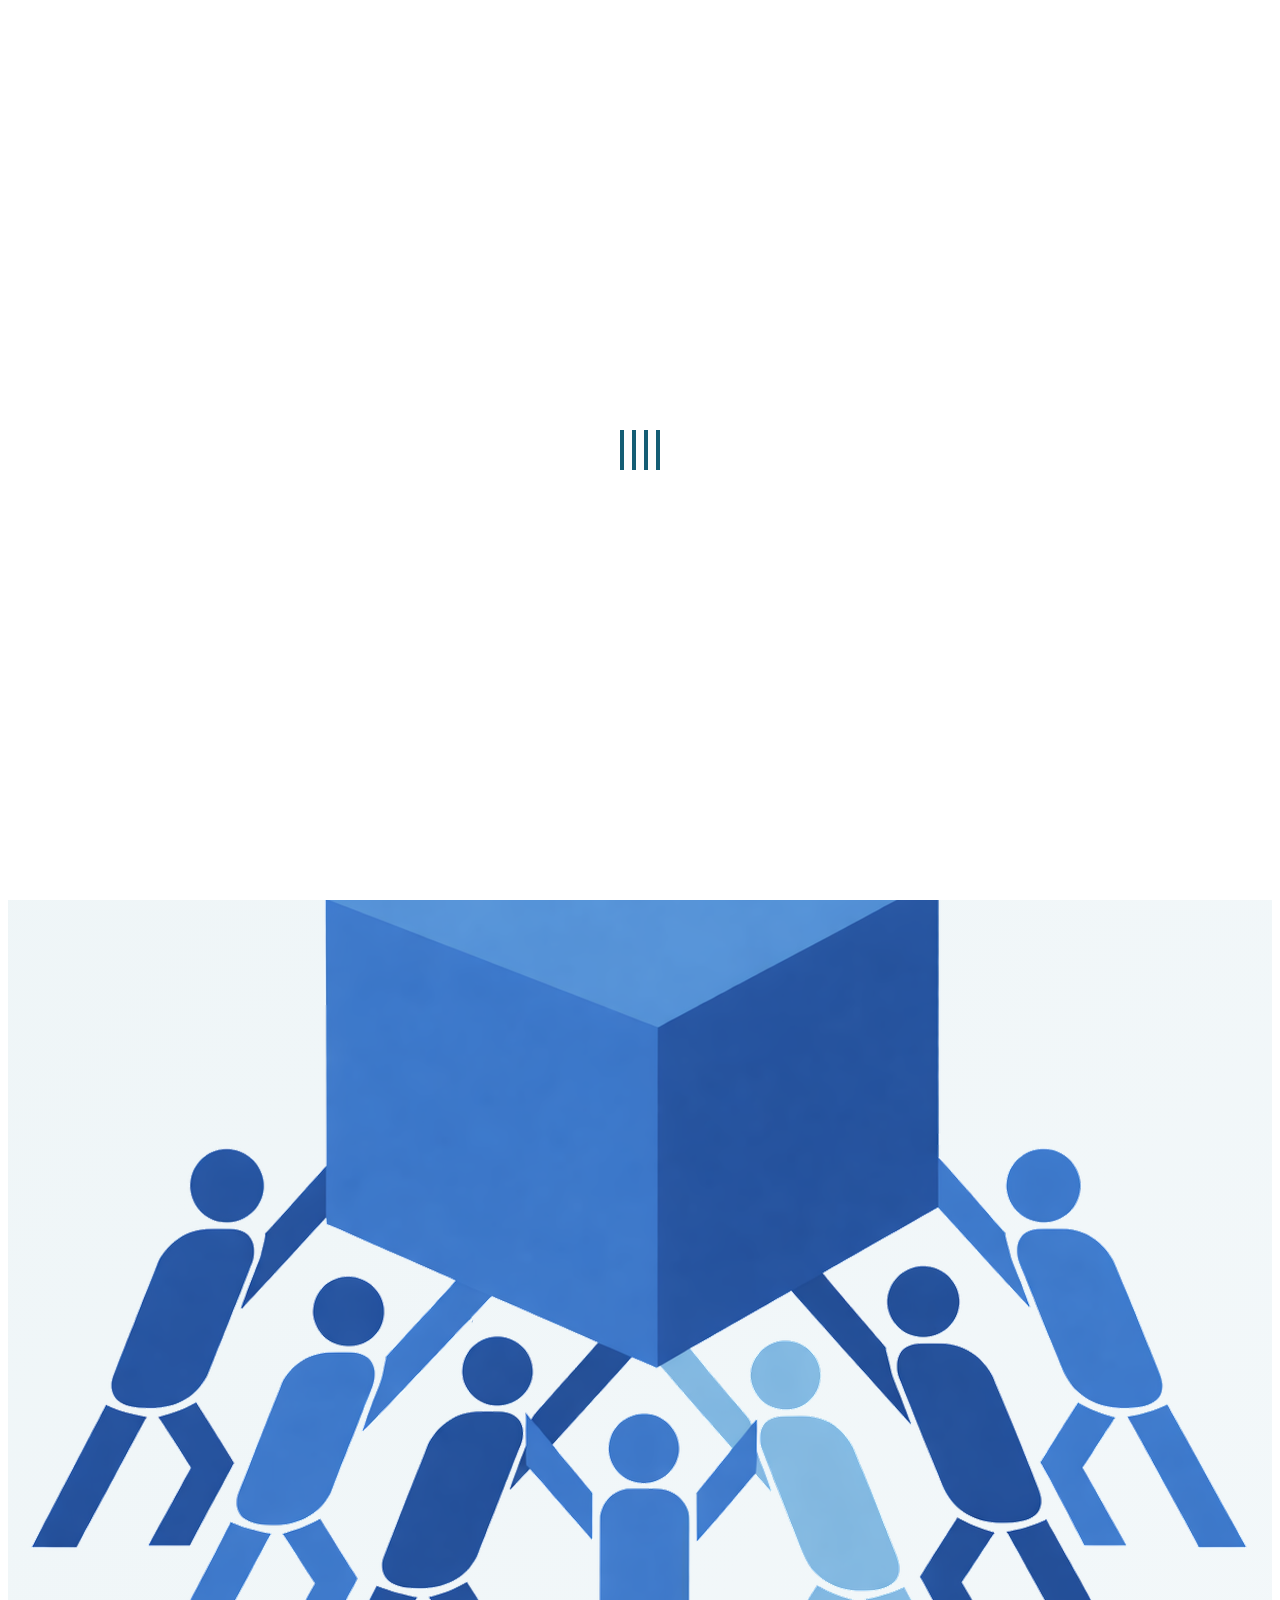
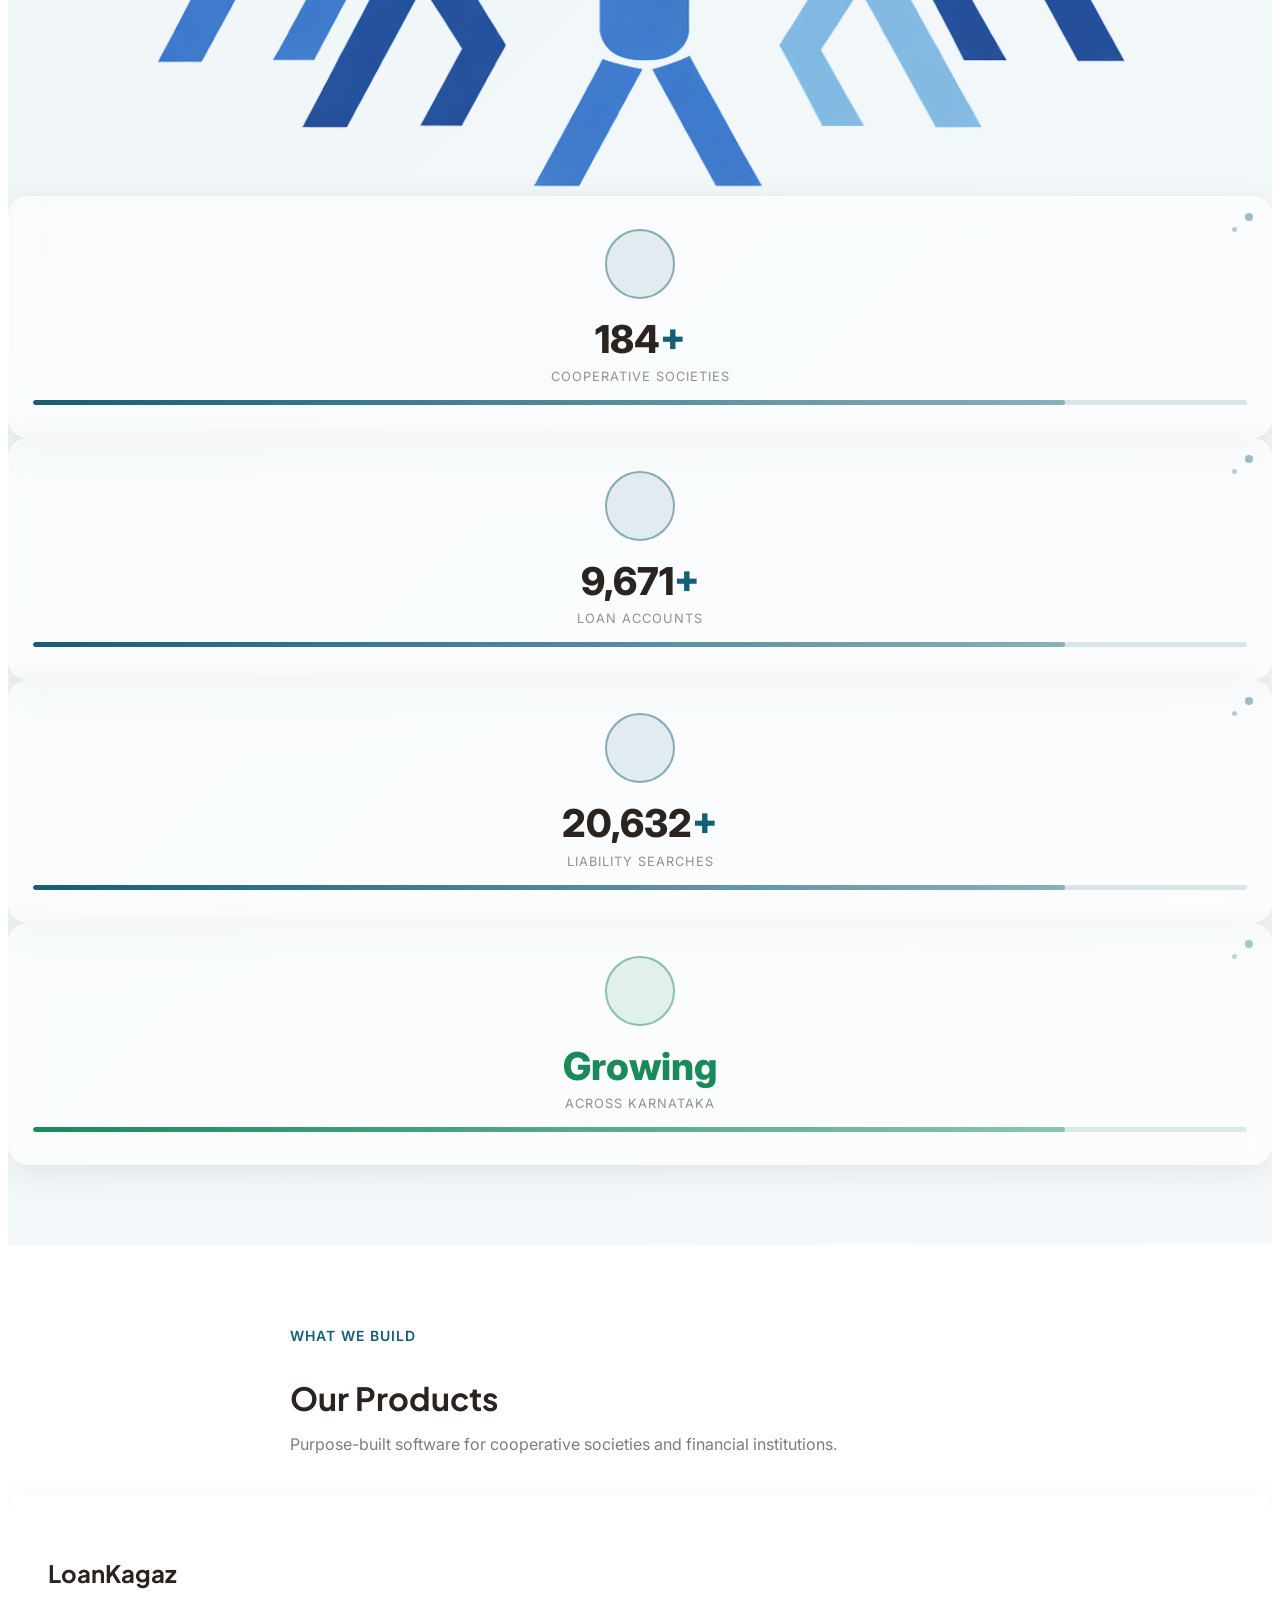
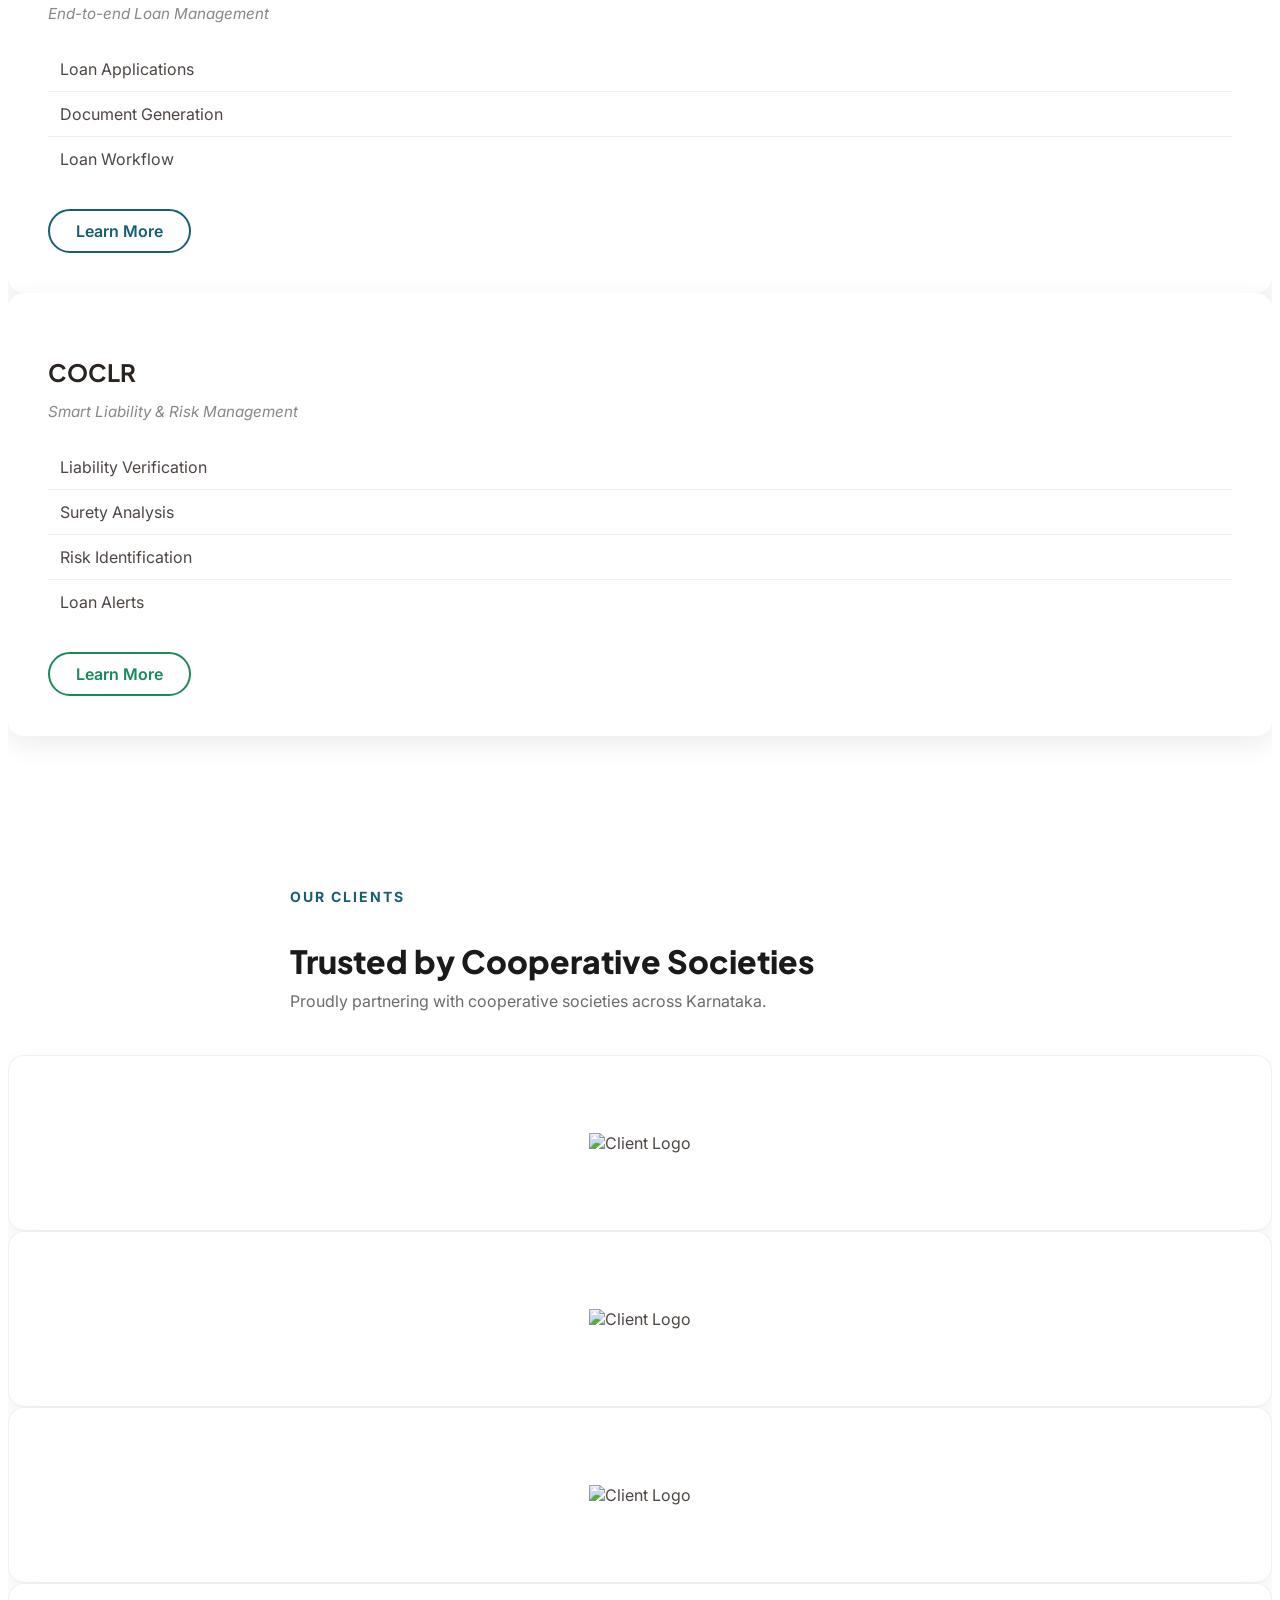
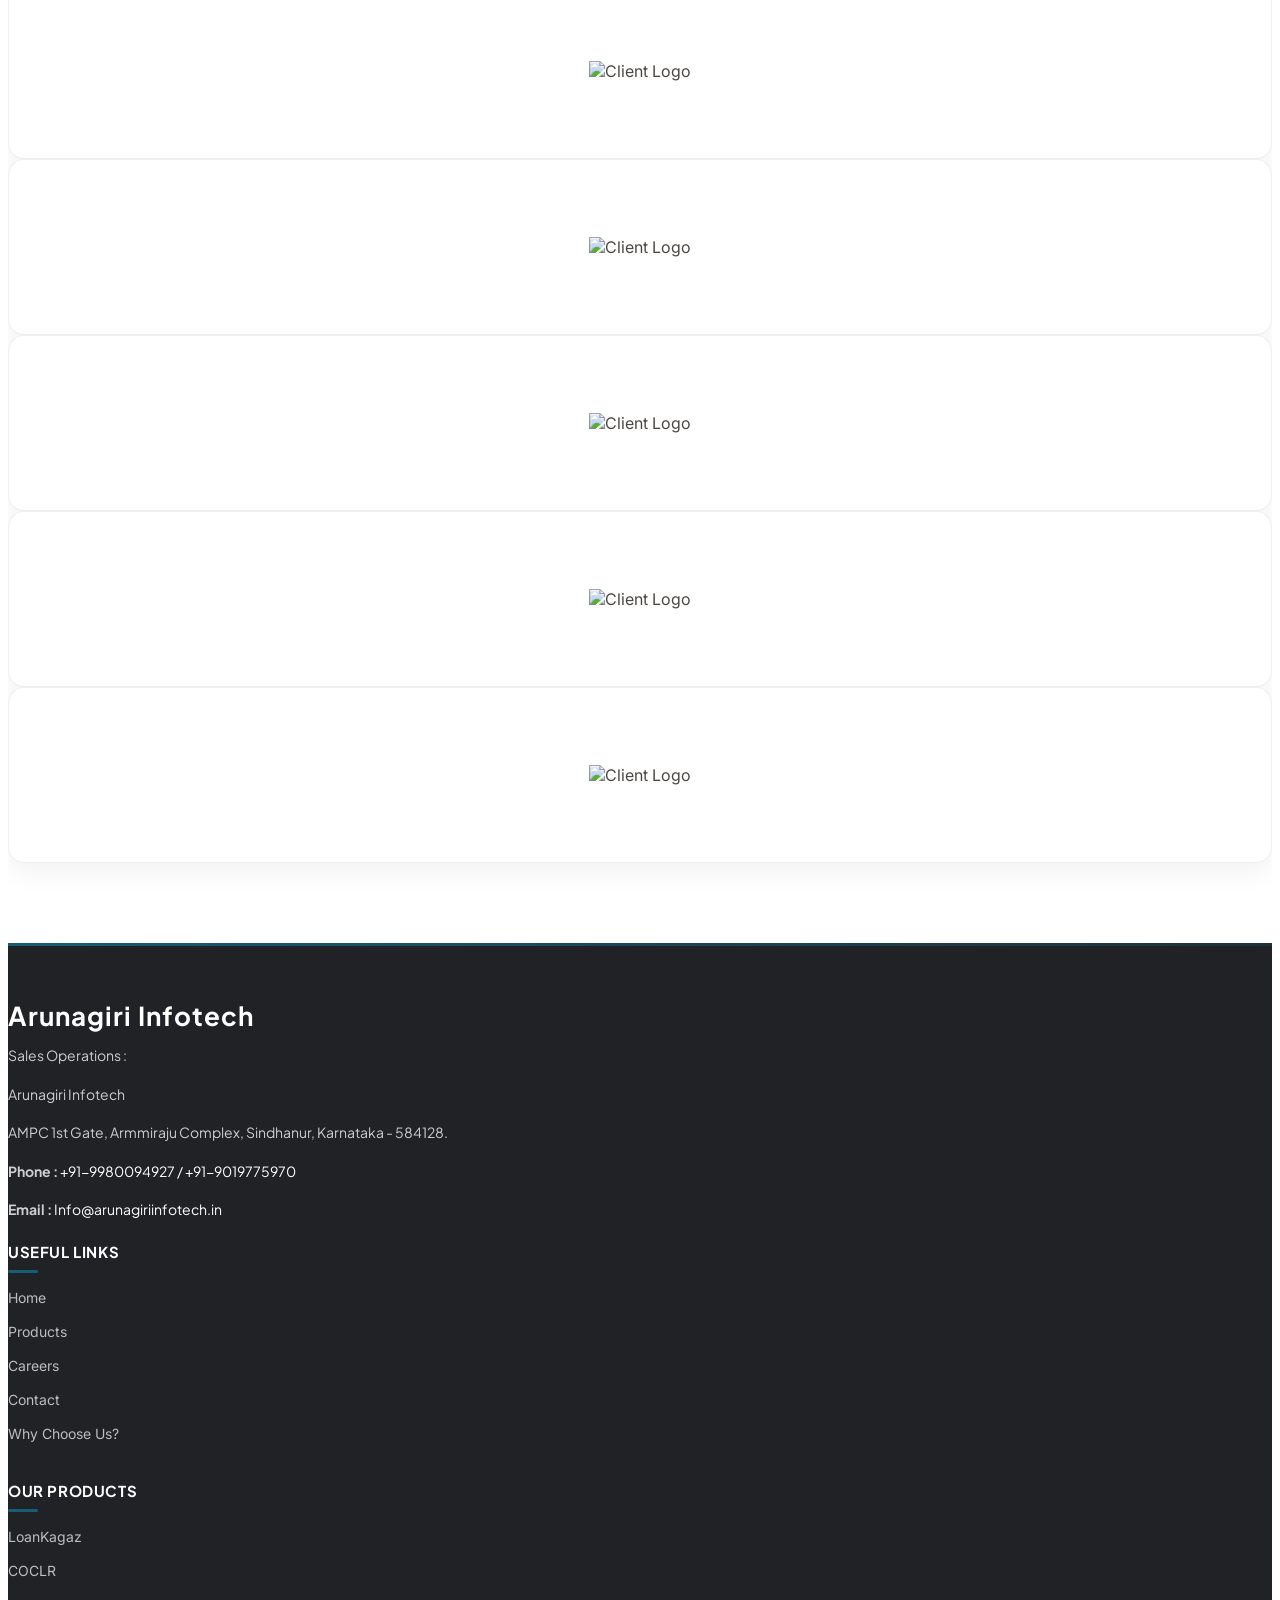
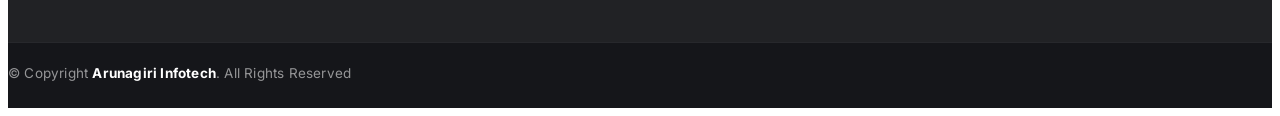
==== commit 779bac45: "clients section ui updated" ====
--- a/index.html
+++ b/index.html
@@ -67,7 +67,7 @@
             <li><a href="careers.html" style="color: #0a090a">Careers</a></li>
            
             <li><a href="contact.html" style="color: #0a090a">Contact</a></li>
-              <li><a href="why-choose-us.html" style="color: #0a090a">Why Choose Us</a></li>
+              <li><a href="why-choose-us.html" style="color: #0a090a">Why Choose Us?</a></li>
           </ul>
           <i class="mobile-nav-toggle d-xl-none bi bi-list"></i>
         </nav>
@@ -639,19 +639,16 @@
   box-shadow: 0 18px 36px rgba(0, 0, 0, 0.10);
 }
 
-/* grayscale logos that colorize on hover */
+/* full-color logos that zoom in slightly on hover */
 .client-img {
   max-width: 100%;
   max-height: 100%;
   object-fit: contain;
-  filter: grayscale(100%);
-  opacity: 0.78;
-  transition: filter 0.35s ease, opacity 0.35s ease;
+  transition: transform 0.35s ease;
 }
 
 .client-card:hover .client-img {
-  filter: grayscale(0%);
-  opacity: 1;
+  transform: scale(1.08);
 }
 
 @media (max-width: 576px) {
@@ -694,7 +691,7 @@
                 <li><a href="products.html">Products</a></li>
                 <li><a href="careers.html">Careers</a></li>
                 <li><a href="contact.html">Contact</a></li>
-                <li><a href="why-choose-us.html">Why Choose Us</a></li>
+                <li><a href="why-choose-us.html">Why Choose Us?</a></li>
               </ul>
           </div>
 
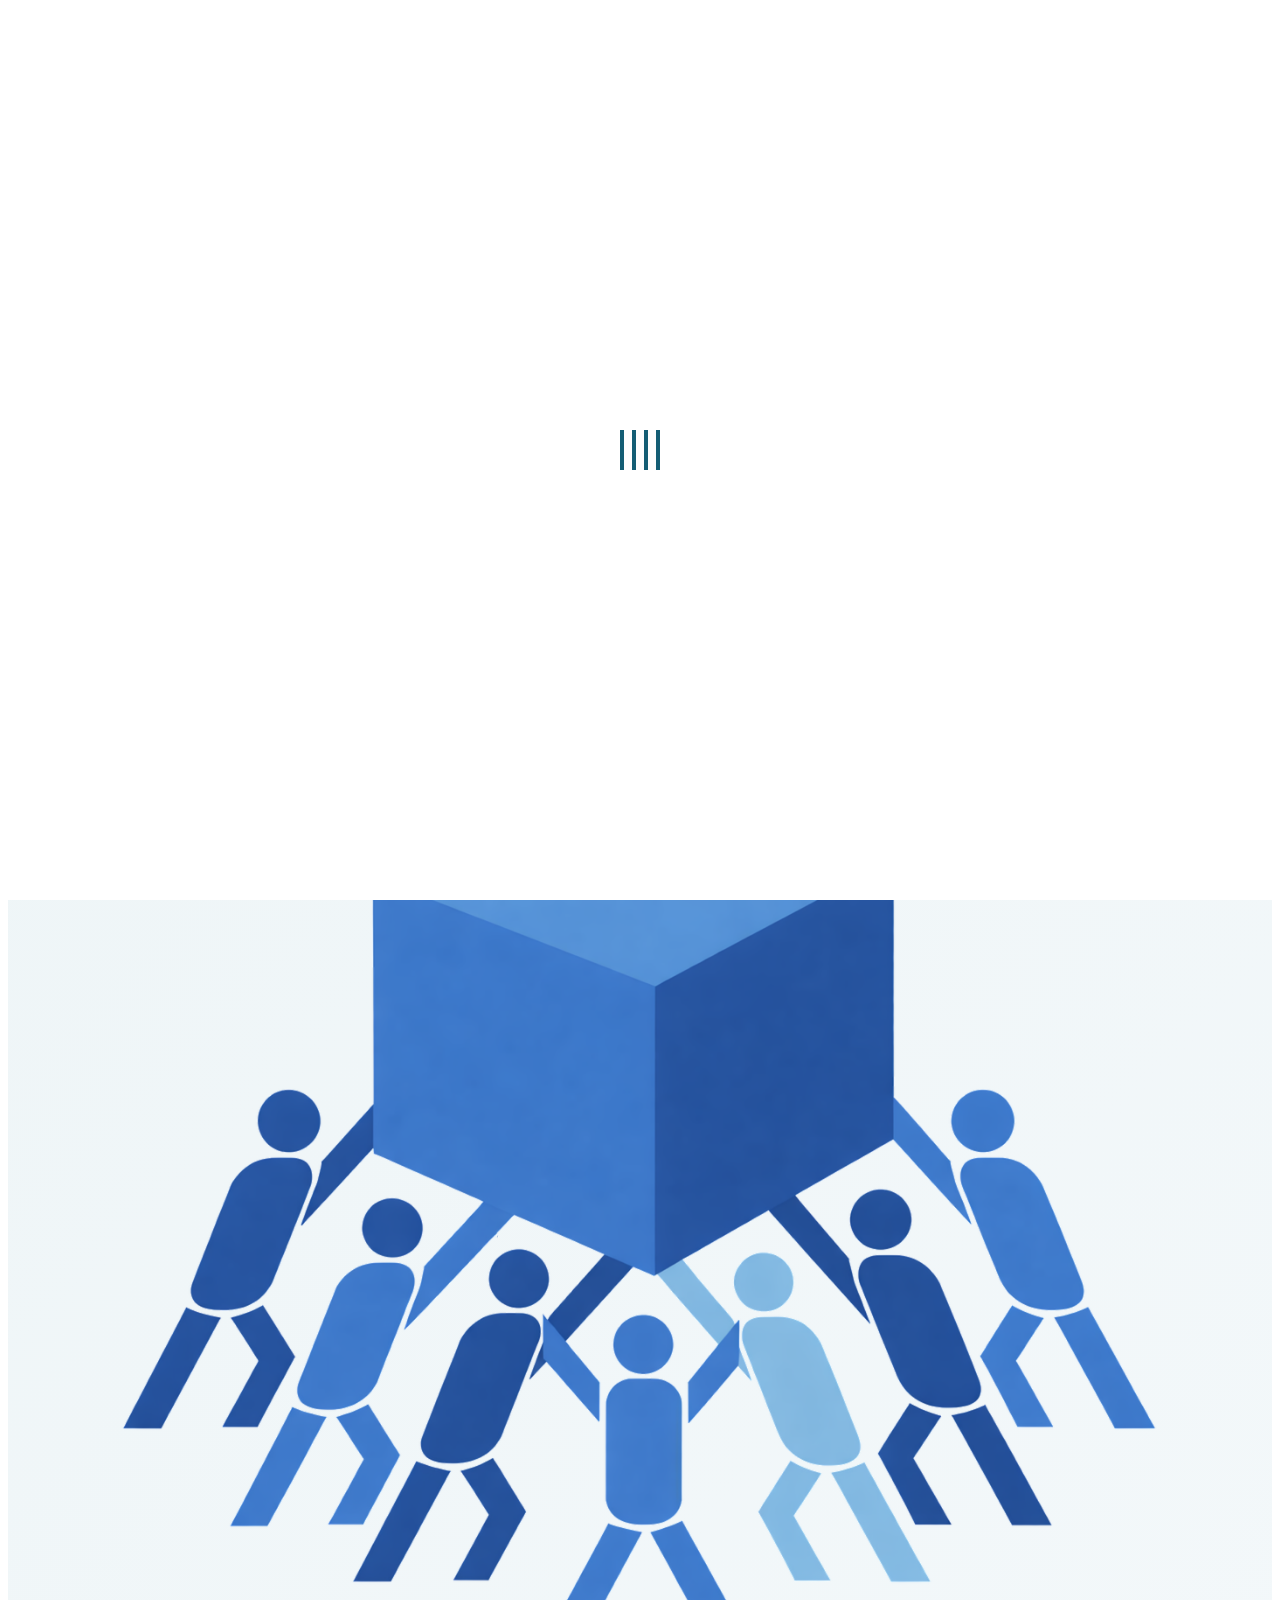
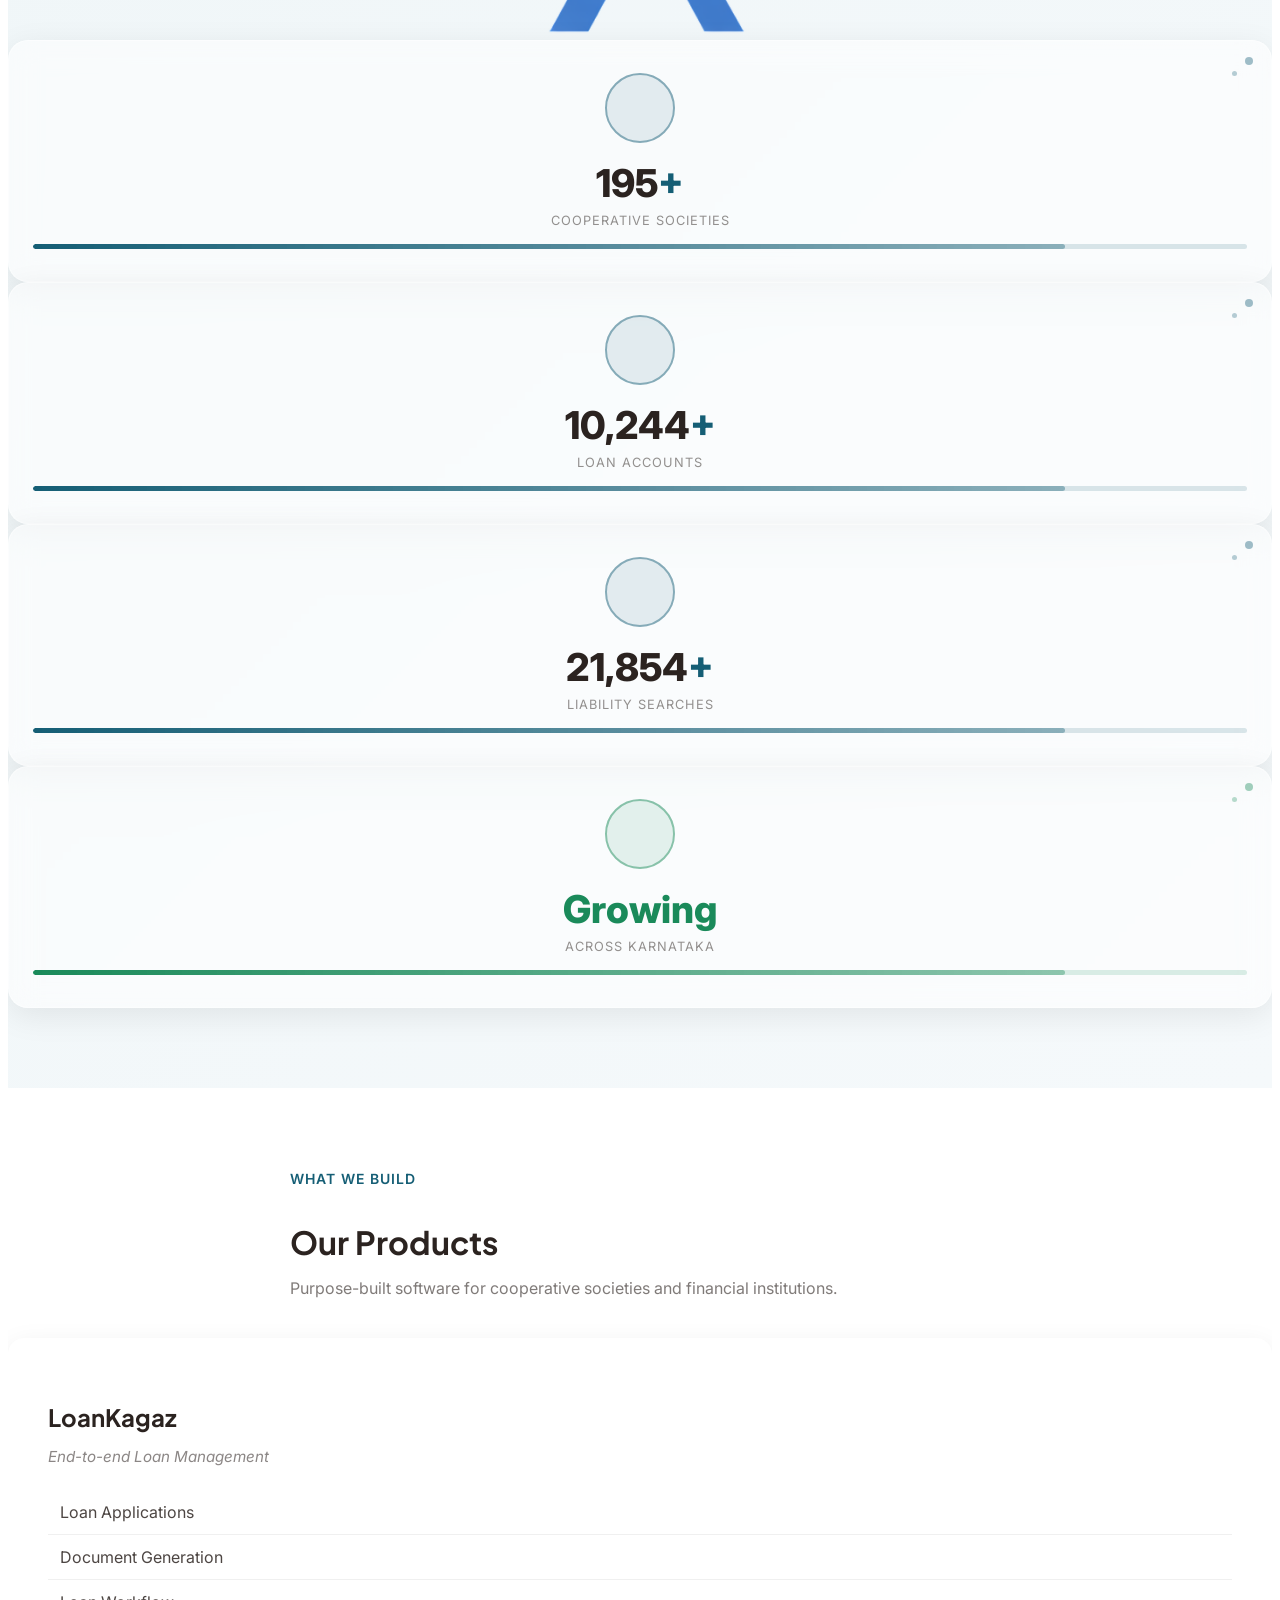
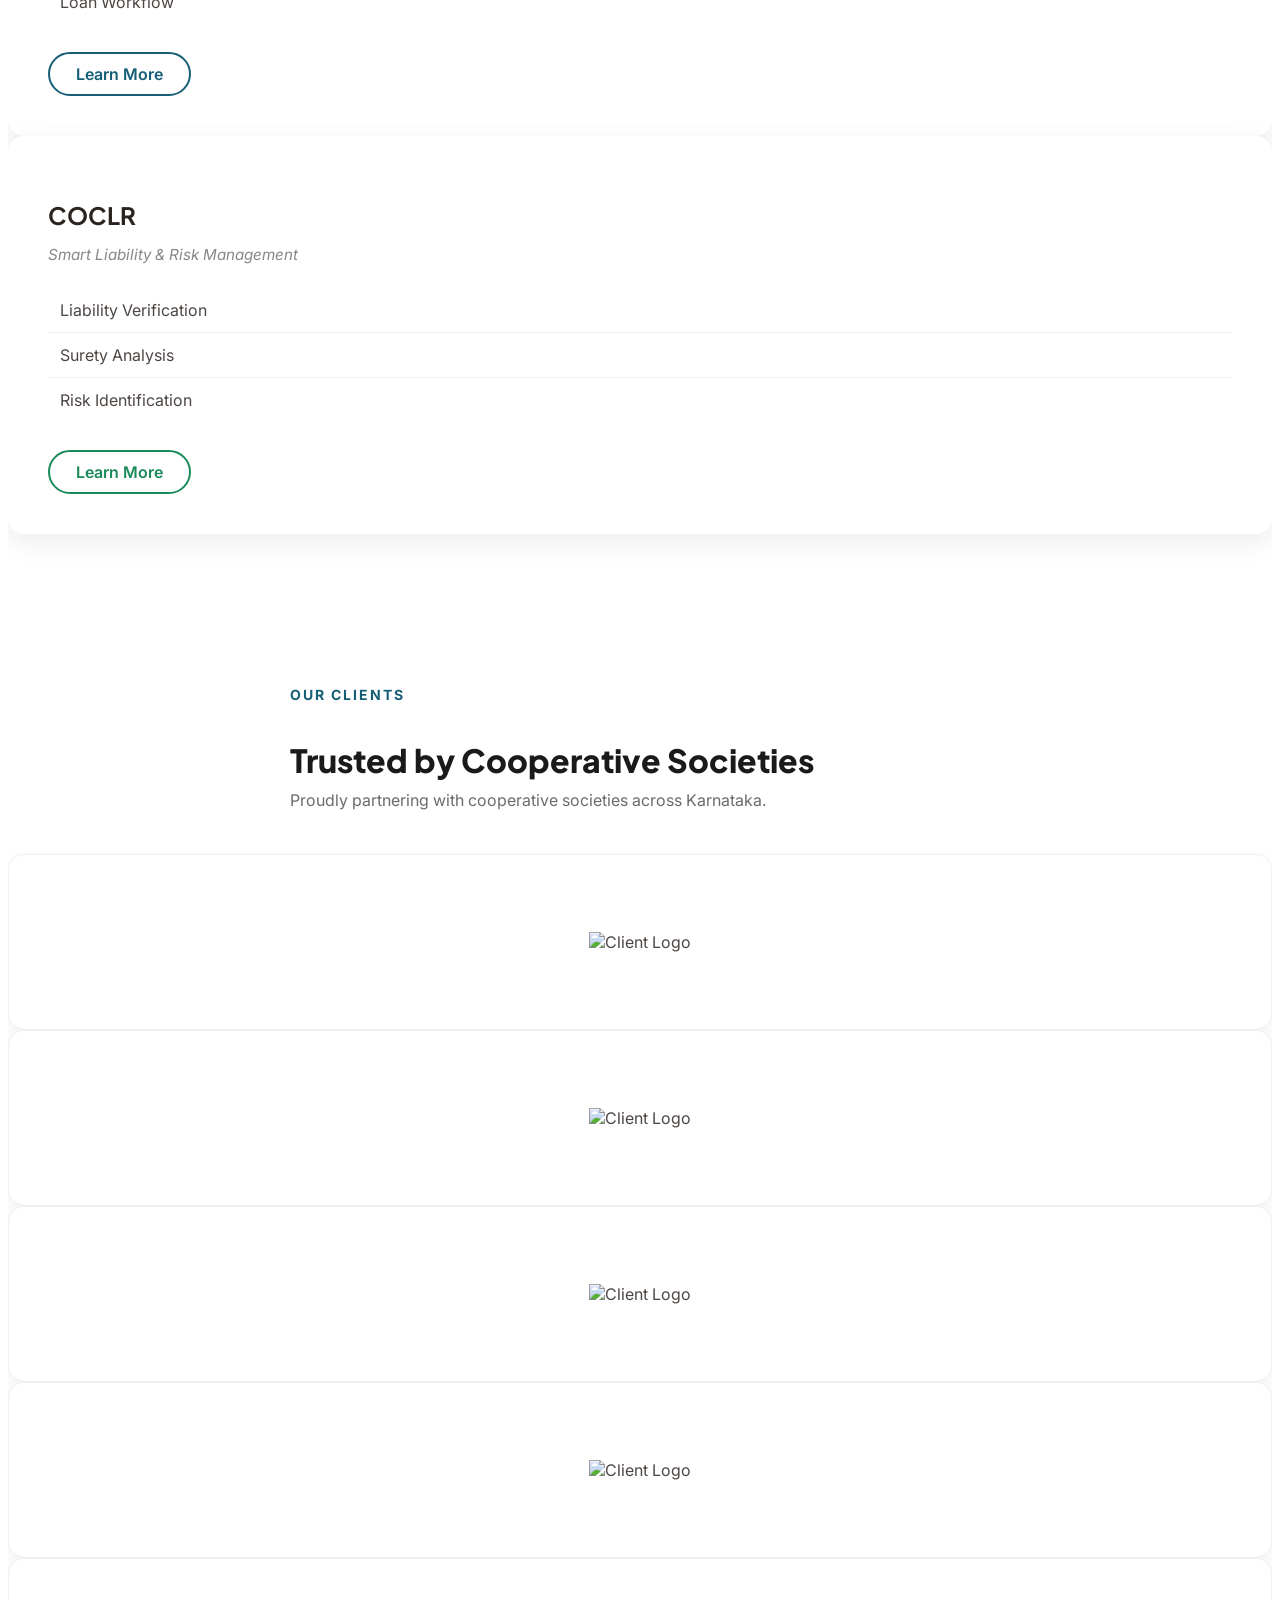
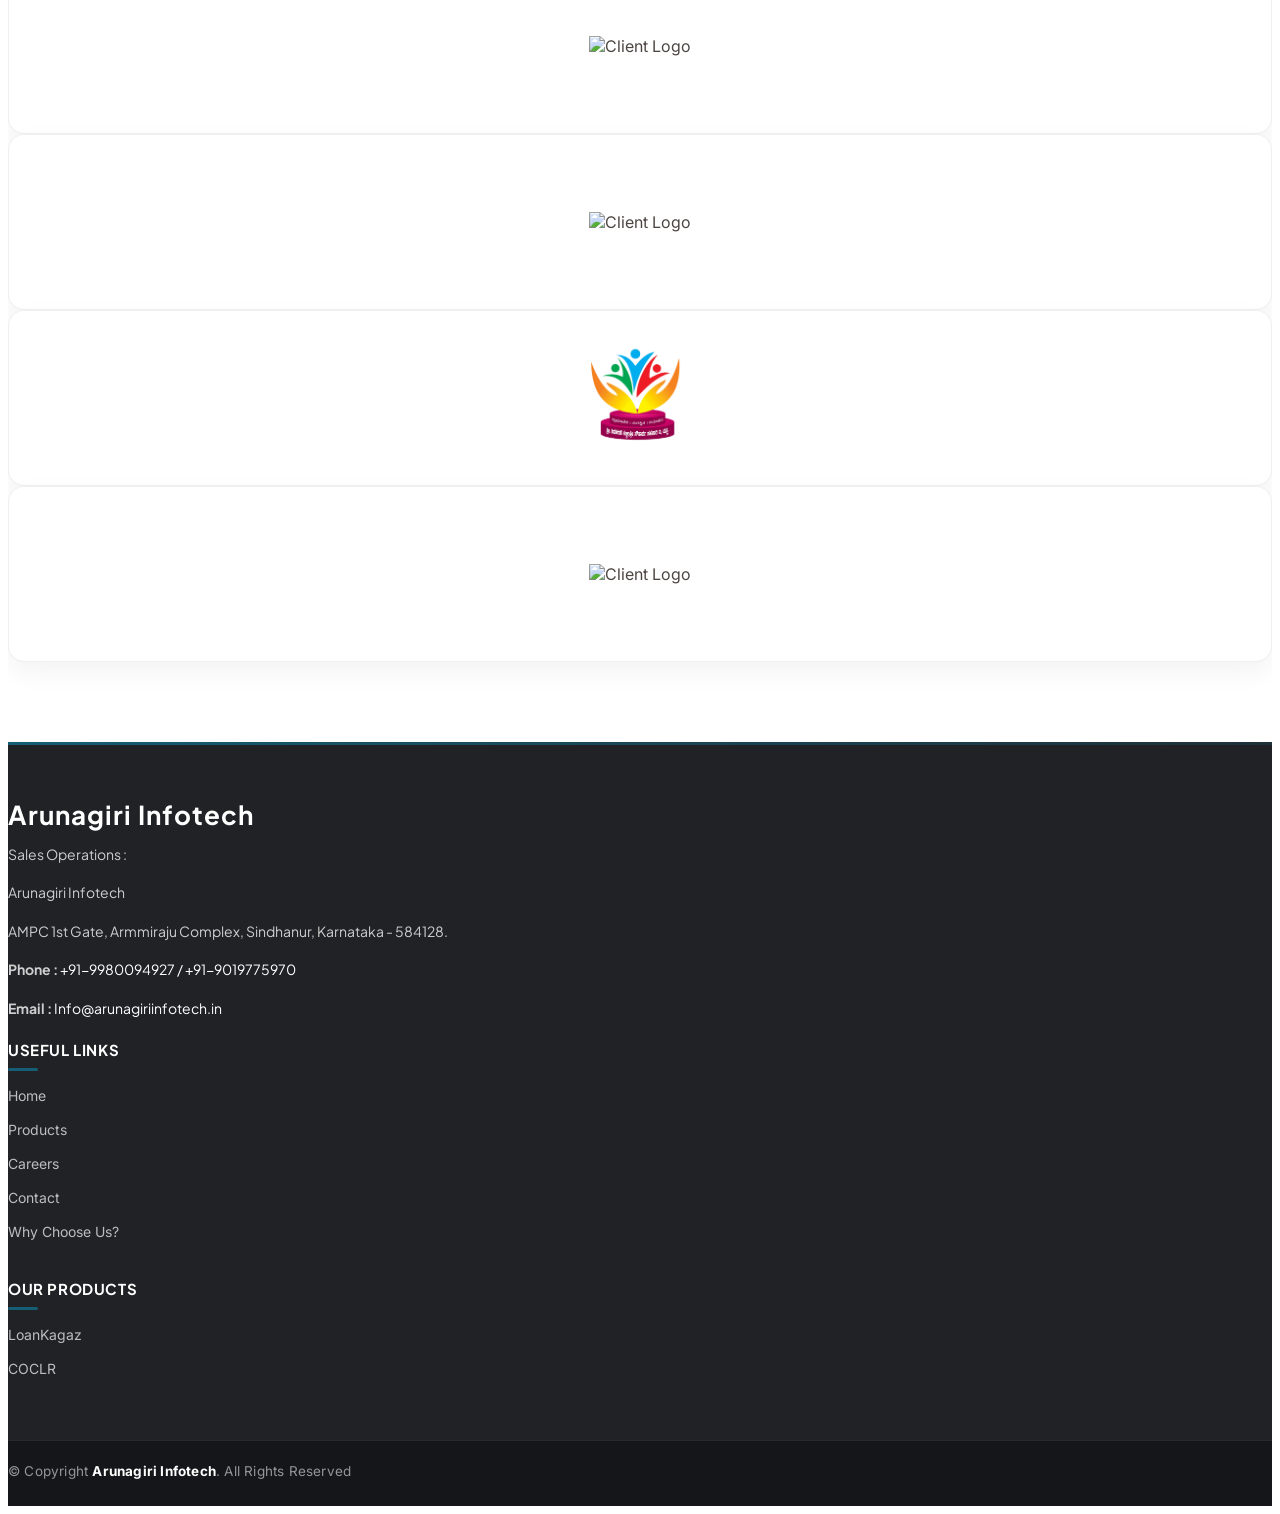
==== commit ebcb663d: "removed unnecessary images and adjusted coop imahe in home page" ====
--- a/index.html
+++ b/index.html
@@ -258,7 +258,7 @@
     <div class="row gy-4 align-items-stretch">
 
       <!-- LEFT: Image card (matches the stat-card family) -->
-      <div class="col-lg-6" data-aos="fade-up">
+      <div class="col-lg-5" data-aos="fade-up">
         <div class="reach-image-card">
           <!-- TODO: replace coop2.png with the final "Our Reach" image -->
           <img src="assets/img/portfolio/authblue_transparent_hd.png" alt="Our reach across Karnataka">
@@ -409,10 +409,10 @@
               <i class="bi bi-exclamation-triangle"></i>
               <span>Risk Identification</span>
             </li>
-            <li class="product-feature">
+            <!-- <li class="product-feature">
               <i class="bi bi-bell-fill"></i>
               <span>Loan Alerts</span>
-            </li>
+            </li> -->
           </ul>
 
           <a href="coop-cbl.html" class="product-btn">Learn More</a>
@@ -479,7 +479,7 @@
 
       <div class="col-xl-3 col-md-4 col-sm-6" data-aos="fade-up" data-aos-delay="200">
         <div class="client-card">
-          <img src="assets/img/clients/SSSSSSNM.jpeg" class="client-img" alt="Client Logo">
+          <img src="assets/img/clients/SSSSSSNM_transparent.png" class="client-img" alt="Client Logo">
         </div>
       </div>
 
--- a/assets/css/main.css
+++ b/assets/css/main.css
@@ -2794,7 +2794,7 @@
 
 .stats .reach-image-card img {
   display: block;
-  width: 100%;
+  width: 85%;
   height: 100%;
   /* contain keeps a transparent graphic/logo fully visible without cropping */
   object-fit: contain;
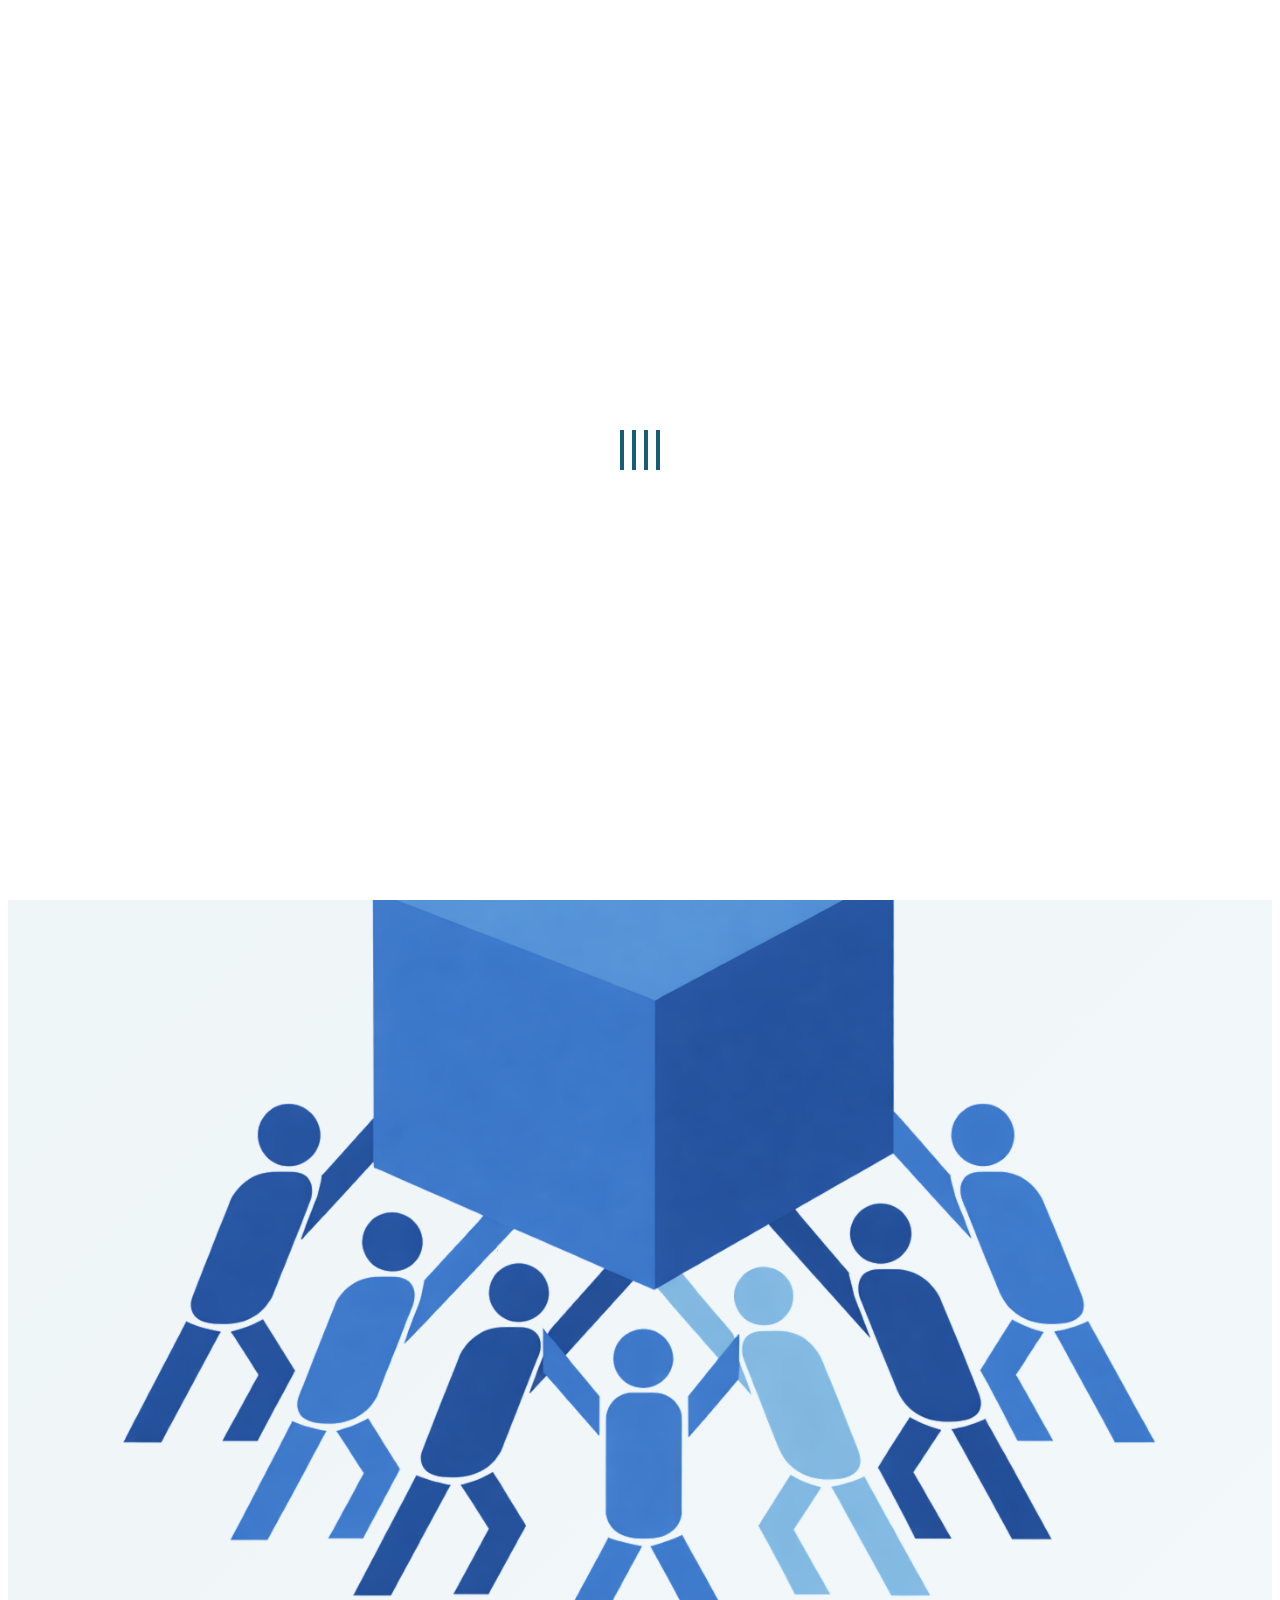
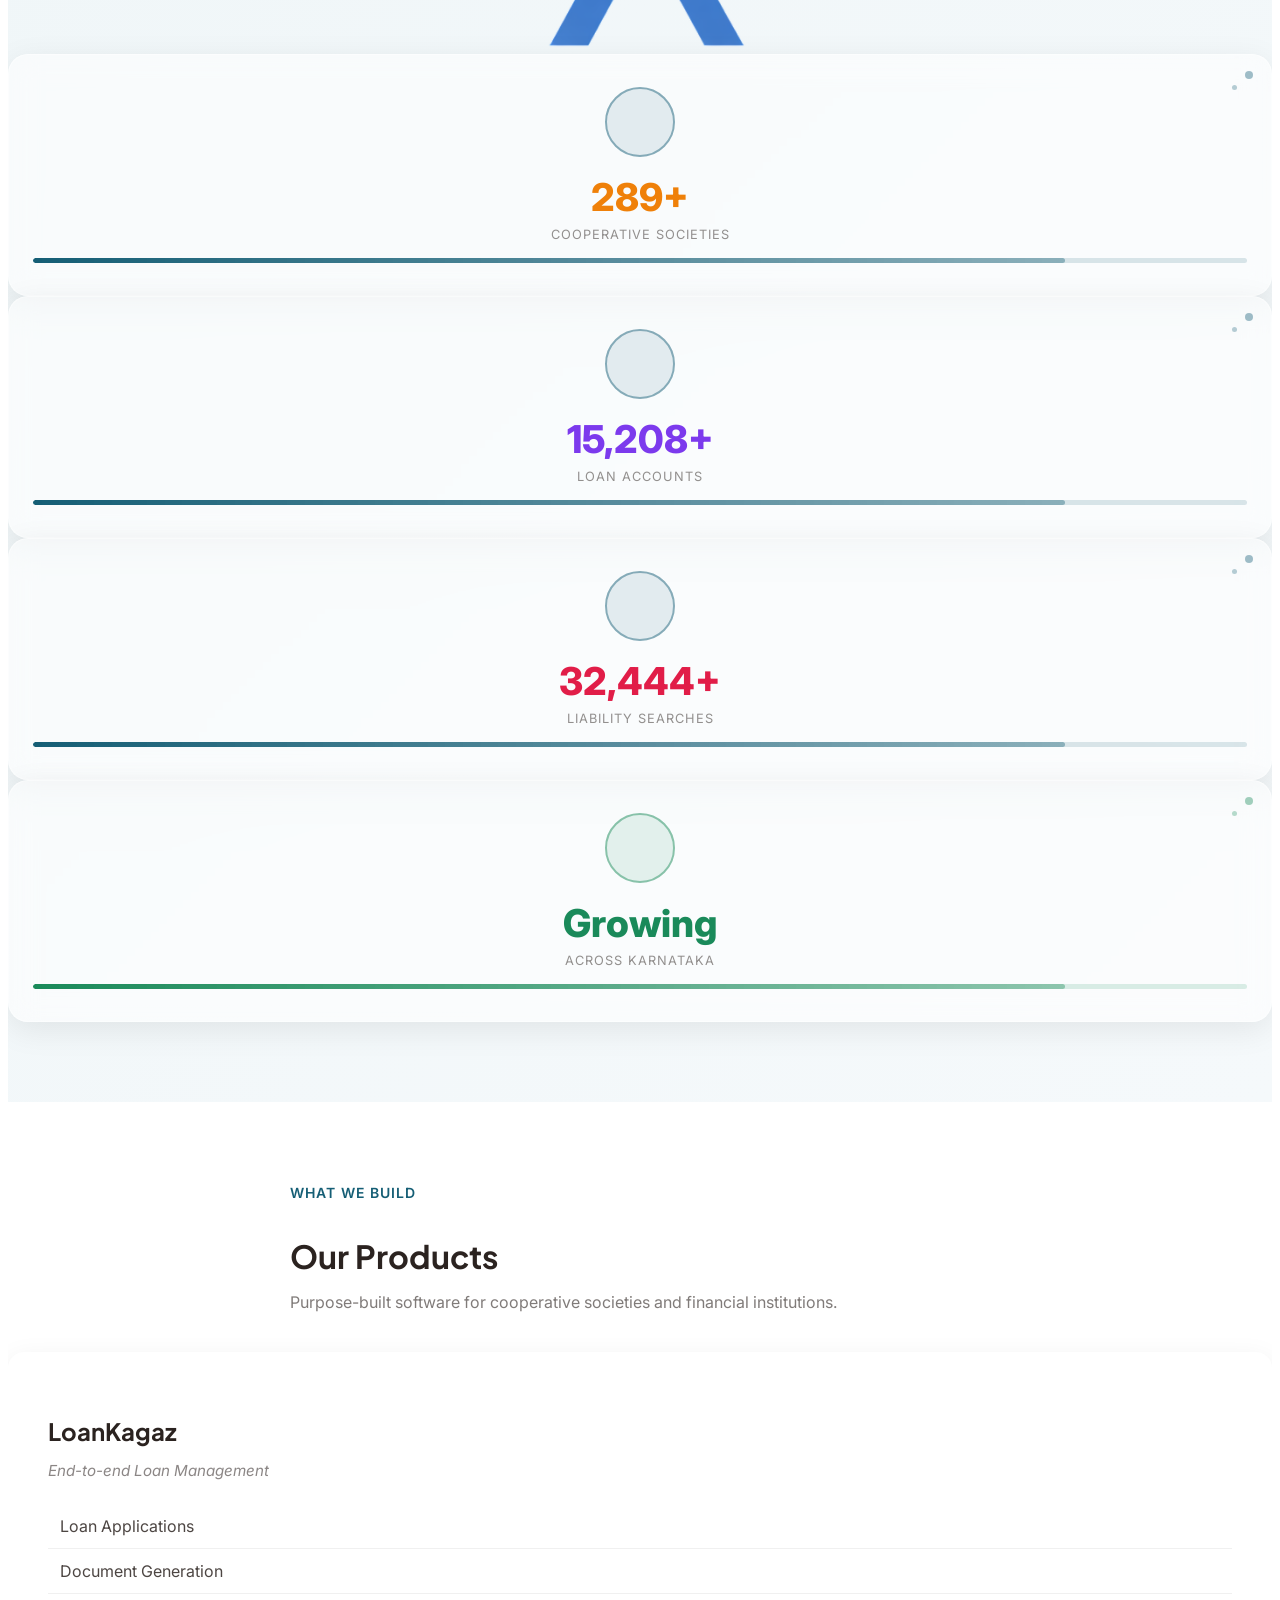
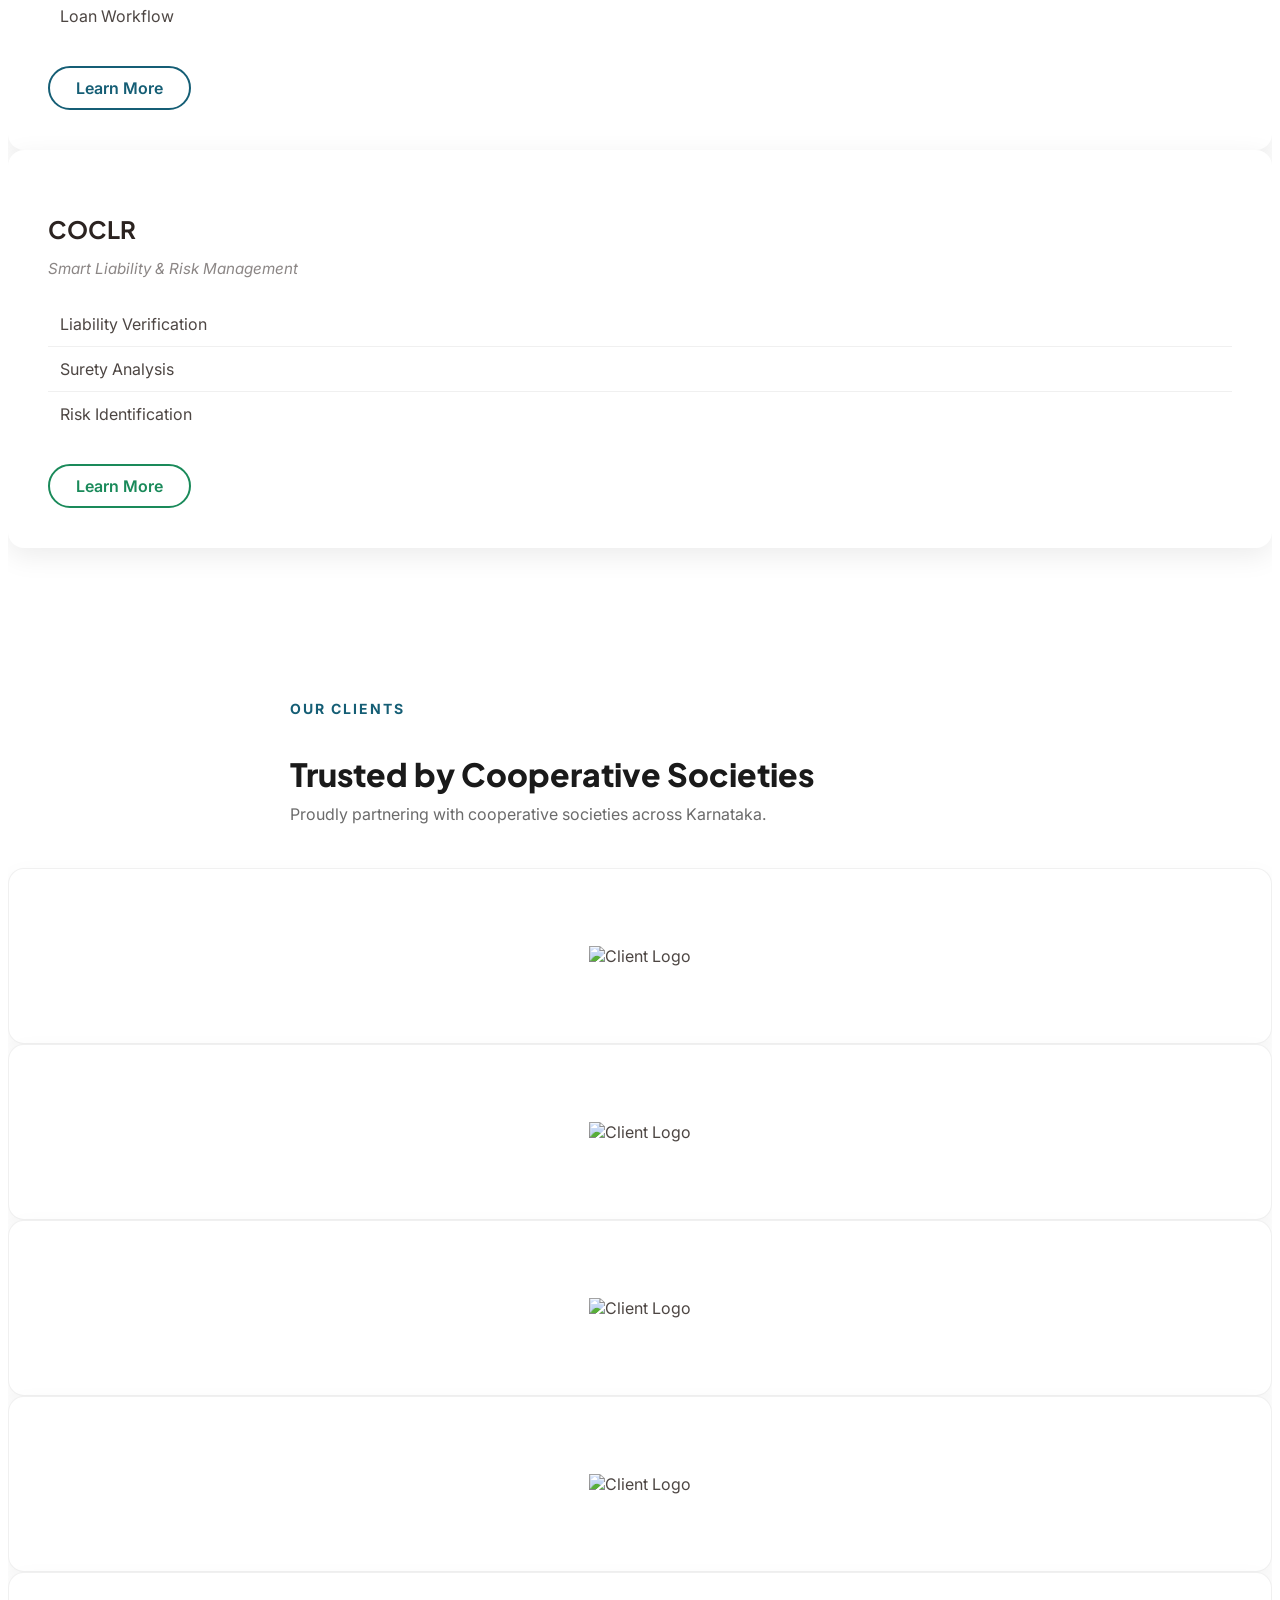
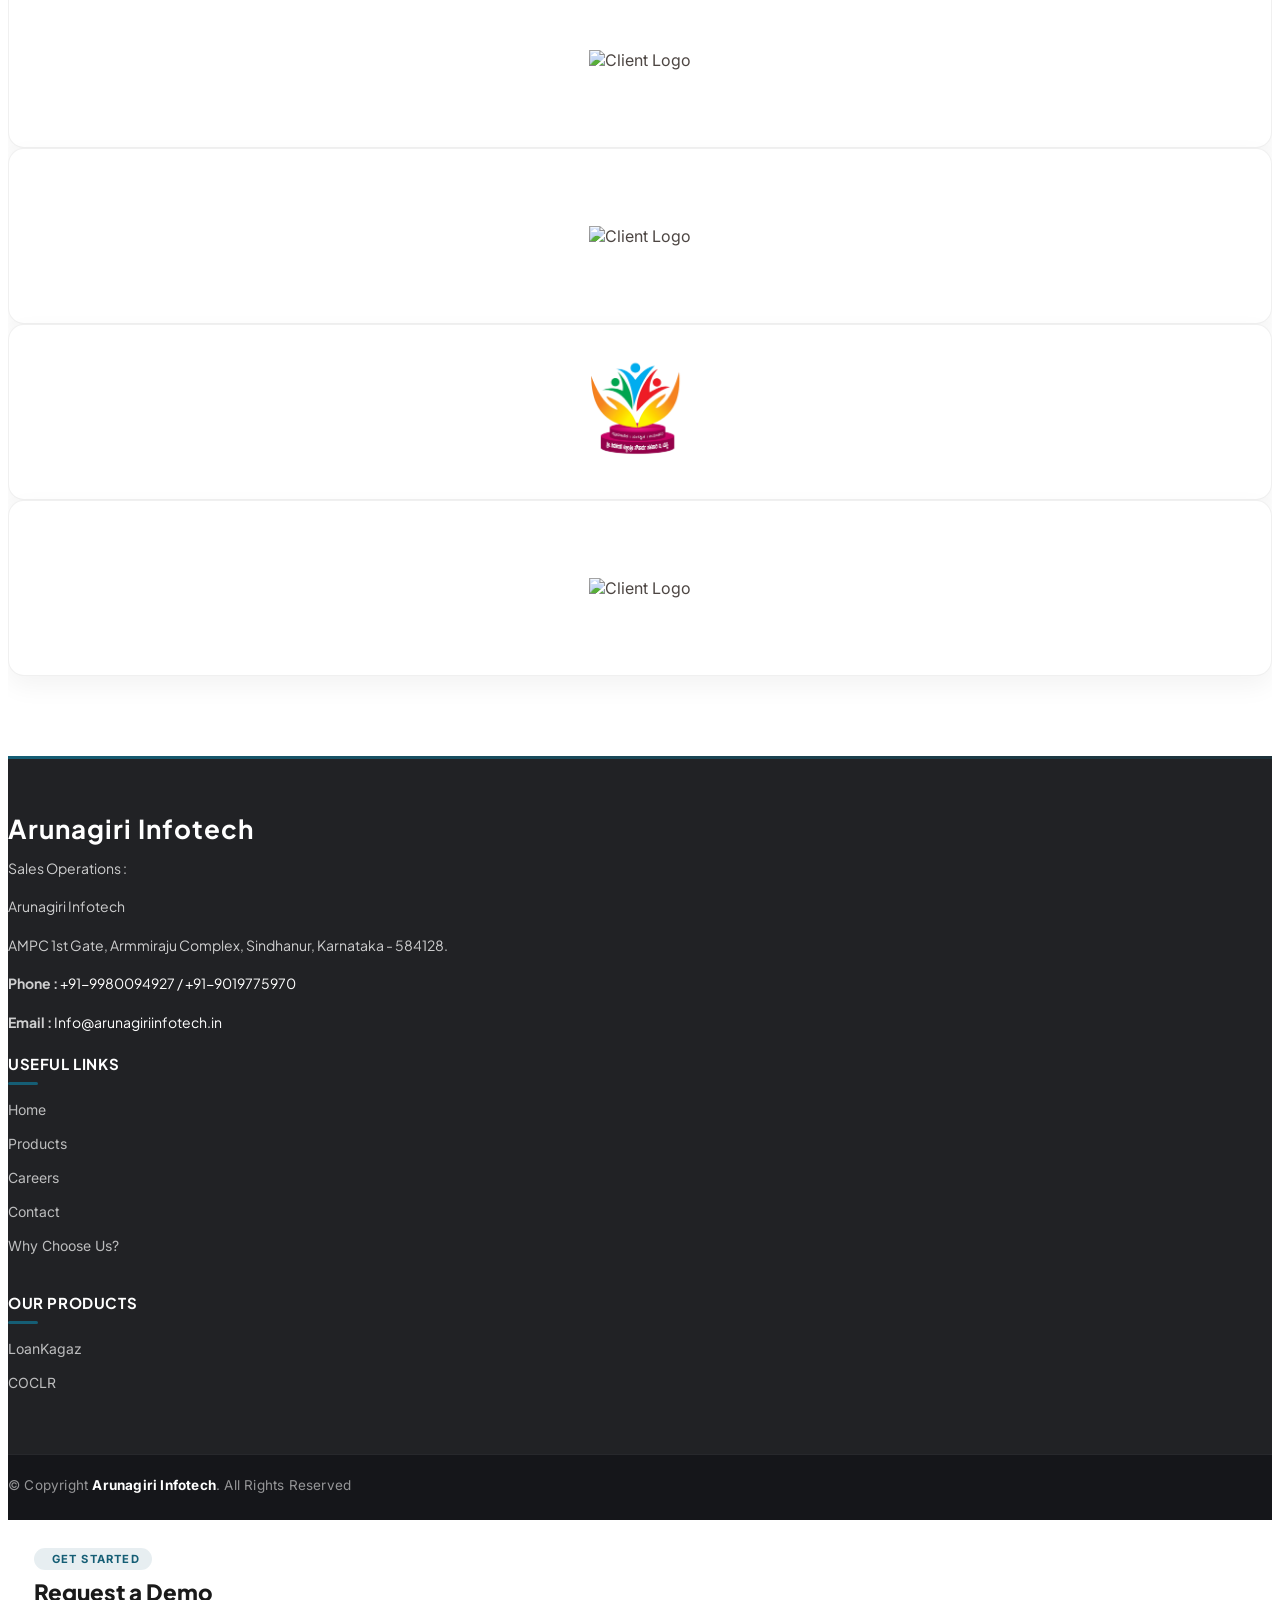
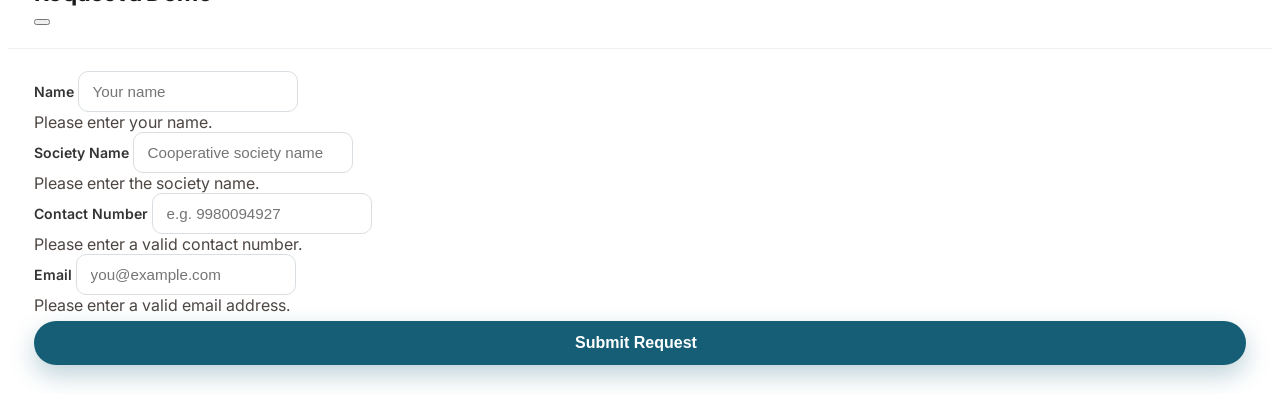
==== commit 6702017f: "for click demo dummy form added" ====
--- a/index.html
+++ b/index.html
@@ -125,7 +125,7 @@
         </div>
 
         <div class="col-xl-3 text-center text-xl-end mt-4 mt-xl-0">
-          <a class="cta-premium-btn" href="contact.html">Click For Demo <i class="bi bi-arrow-right"></i></a>
+          <a class="cta-premium-btn" role="button" data-bs-toggle="modal" data-bs-target="#demoModal">Click For Demo <i class="bi bi-arrow-right"></i></a>
         </div>
 
       </div>
@@ -205,6 +205,7 @@
   font-weight: 700;
   font-size: 1.05rem;
   text-decoration: none;
+  cursor: pointer;
   box-shadow: 0 10px 24px rgba(21, 94, 117, 0.28);
   transition: transform 0.3s ease, box-shadow 0.3s ease, background 0.3s ease;
 }
@@ -766,8 +767,108 @@
   <script src="assets/vendor/waypoints/noframework.waypoints.js"></script>
   <script src="assets/vendor/swiper/swiper-bundle.min.js"></script>
 
+  <!-- ===================== Demo Request Modal ===================== -->
+  <div class="modal fade" id="demoModal" tabindex="-1" aria-labelledby="demoModalTitle" aria-hidden="true">
+    <div class="modal-dialog modal-dialog-centered">
+      <div class="modal-content demo-modal">
+        <div class="modal-header">
+          <div>
+            <span class="demo-eyebrow"><i class="bi bi-stars"></i> Get Started</span>
+            <h5 class="modal-title" id="demoModalTitle">Request a Demo</h5>
+          </div>
+          <button type="button" class="btn-close" data-bs-dismiss="modal" aria-label="Close"></button>
+        </div>
+        <div class="modal-body">
+
+          <form id="demoForm" novalidate>
+            <div class="mb-3">
+              <label class="form-label" for="demoName">Name</label>
+              <input type="text" class="form-control" id="demoName" name="name" placeholder="Your name" required>
+              <div class="invalid-feedback">Please enter your name.</div>
+            </div>
+            <div class="mb-3">
+              <label class="form-label" for="demoSociety">Society Name</label>
+              <input type="text" class="form-control" id="demoSociety" name="society" placeholder="Cooperative society name" required>
+              <div class="invalid-feedback">Please enter the society name.</div>
+            </div>
+            <div class="mb-3">
+              <label class="form-label" for="demoContact">Contact Number</label>
+              <input type="tel" class="form-control" id="demoContact" name="contact" placeholder="e.g. 9980094927" pattern="[0-9+\-\s]{7,15}" required>
+              <div class="invalid-feedback">Please enter a valid contact number.</div>
+            </div>
+            <div class="mb-3">
+              <label class="form-label" for="demoEmail">Email</label>
+              <input type="email" class="form-control" id="demoEmail" name="email" placeholder="you@example.com" required>
+              <div class="invalid-feedback">Please enter a valid email address.</div>
+            </div>
+            <button type="submit" class="demo-submit">Submit Request <i class="bi bi-arrow-right"></i></button>
+          </form>
+
+          <div id="demoSuccess" class="demo-success" hidden>
+            <div class="demo-success-icon"><i class="bi bi-check-lg"></i></div>
+            <h4>Thank you!</h4>
+            <p>Your demo request has been received. Our team will reach out to you shortly.</p>
+            <button type="button" class="demo-close-btn" data-bs-dismiss="modal">Done</button>
+          </div>
+
+        </div>
+      </div>
+    </div>
+  </div>
+
+  <style>
+    .demo-modal { border: none; border-radius: 20px; overflow: hidden; }
+    .demo-modal .modal-header { border-bottom: 1px solid #eef2f4; padding: 1.4rem 1.6rem; align-items: flex-start; }
+    .demo-eyebrow { display: inline-flex; align-items: center; gap: 6px; font-size: 0.7rem; font-weight: 700; letter-spacing: 1.2px; text-transform: uppercase; color: #155E75; background: rgba(21,94,117,0.1); padding: 4px 12px; border-radius: 999px; margin-bottom: 8px; }
+    .demo-modal .modal-title { font-size: 1.4rem; font-weight: 800; color: #1a1a1a; margin: 0; }
+    .demo-modal .modal-body { padding: 1.4rem 1.6rem 1.8rem; }
+    .demo-modal .form-label { font-weight: 600; font-size: 0.88rem; color: #333; margin-bottom: 5px; }
+    .demo-modal .form-control { border-radius: 10px; padding: 11px 14px; border: 1px solid #d8dee2; font-size: 0.95rem; }
+    .demo-modal .form-control:focus { border-color: #155E75; box-shadow: 0 0 0 3px rgba(21,94,117,0.15); }
+    .demo-submit { width: 100%; display: inline-flex; align-items: center; justify-content: center; gap: 8px; margin-top: 6px; background: #155E75; color: #fff; border: none; font-weight: 700; font-size: 1rem; padding: 13px; border-radius: 999px; box-shadow: 0 10px 24px rgba(21,94,117,0.28); transition: transform .3s ease, box-shadow .3s ease; }
+    .demo-submit:hover { transform: translateY(-2px); box-shadow: 0 14px 30px rgba(21,94,117,0.4); }
+    .demo-submit i { transition: transform .3s ease; }
+    .demo-submit:hover i { transform: translateX(4px); }
+    .demo-success { text-align: center; padding: 1.5rem 0.5rem; }
+    .demo-success-icon { width: 70px; height: 70px; margin: 0 auto 16px; border-radius: 50%; background: rgba(21,94,117,0.1); color: #155E75; display: flex; align-items: center; justify-content: center; font-size: 2.2rem; }
+    .demo-success h4 { font-weight: 800; color: #1a1a1a; margin-bottom: 8px; }
+    .demo-success p { color: #5a5a5a; margin-bottom: 22px; }
+    .demo-close-btn { background: #155E75; color: #fff; border: none; font-weight: 700; padding: 10px 30px; border-radius: 999px; }
+  </style>
+
   <!-- Main JS File -->
   <script src="assets/js/main.js"></script>
+
+  <!-- Demo request form — frontend-only success (no backend yet).
+       When email is confirmed, POST the form details to the email service in the TODO below. -->
+  <script>
+    (function () {
+      var form = document.getElementById("demoForm");
+      var success = document.getElementById("demoSuccess");
+      var modalEl = document.getElementById("demoModal");
+      if (!form || !modalEl) return;
+
+      form.addEventListener("submit", function (e) {
+        e.preventDefault();
+        if (!form.checkValidity()) {
+          form.classList.add("was-validated");
+          return;
+        }
+        // TODO (once email is confirmed): send these details to the email service.
+        // var data = new FormData(form); // fields: name, society, contact, email
+        form.style.display = "none";
+        success.hidden = false;
+      });
+
+      // reset to a fresh form whenever the modal is closed
+      modalEl.addEventListener("hidden.bs.modal", function () {
+        form.reset();
+        form.classList.remove("was-validated");
+        form.style.display = "";
+        success.hidden = true;
+      });
+    })();
+  </script>
 
   <!-- Stats Section: count-up + progress bar on scroll -->
   <script>
--- a/assets/css/main.css
+++ b/assets/css/main.css
@@ -327,8 +327,8 @@
 }
 
 .header .branding {
-  min-height: 60px;
-  padding: 10px 0;
+  min-height: 70px;
+  padding: 13px 0;
 }
 
 .header .logo {
@@ -336,14 +336,14 @@
 }
 
 .header .logo img {
-  max-height: 46px;
+  max-height: 54px;
   width: auto;
   margin-right: 8px;
 }
 
 @media (max-width: 575px) {
   .header .logo img {
-    max-height: 38px;
+    max-height: 44px;
   }
 }
 
@@ -2904,6 +2904,22 @@
   color: #1a8a5a;
 }
 
+/* 3 distinct colors for the 3 numeric stat counts (not primary blue / green) */
+.stats .row.g-5 > div:nth-child(1) .stat-count,
+.stats .row.g-5 > div:nth-child(1) .stat-suffix {
+  color: #ef8009; /* amber */
+}
+
+.stats .row.g-5 > div:nth-child(2) .stat-count,
+.stats .row.g-5 > div:nth-child(2) .stat-suffix {
+  color: #7c3aed; /* purple */
+}
+
+.stats .row.g-5 > div:nth-child(3) .stat-count,
+.stats .row.g-5 > div:nth-child(3) .stat-suffix {
+  color: #e11d48; /* rose */
+}
+
 .stats .stat-label {
   font-size: 0.8rem;
   text-transform: uppercase;
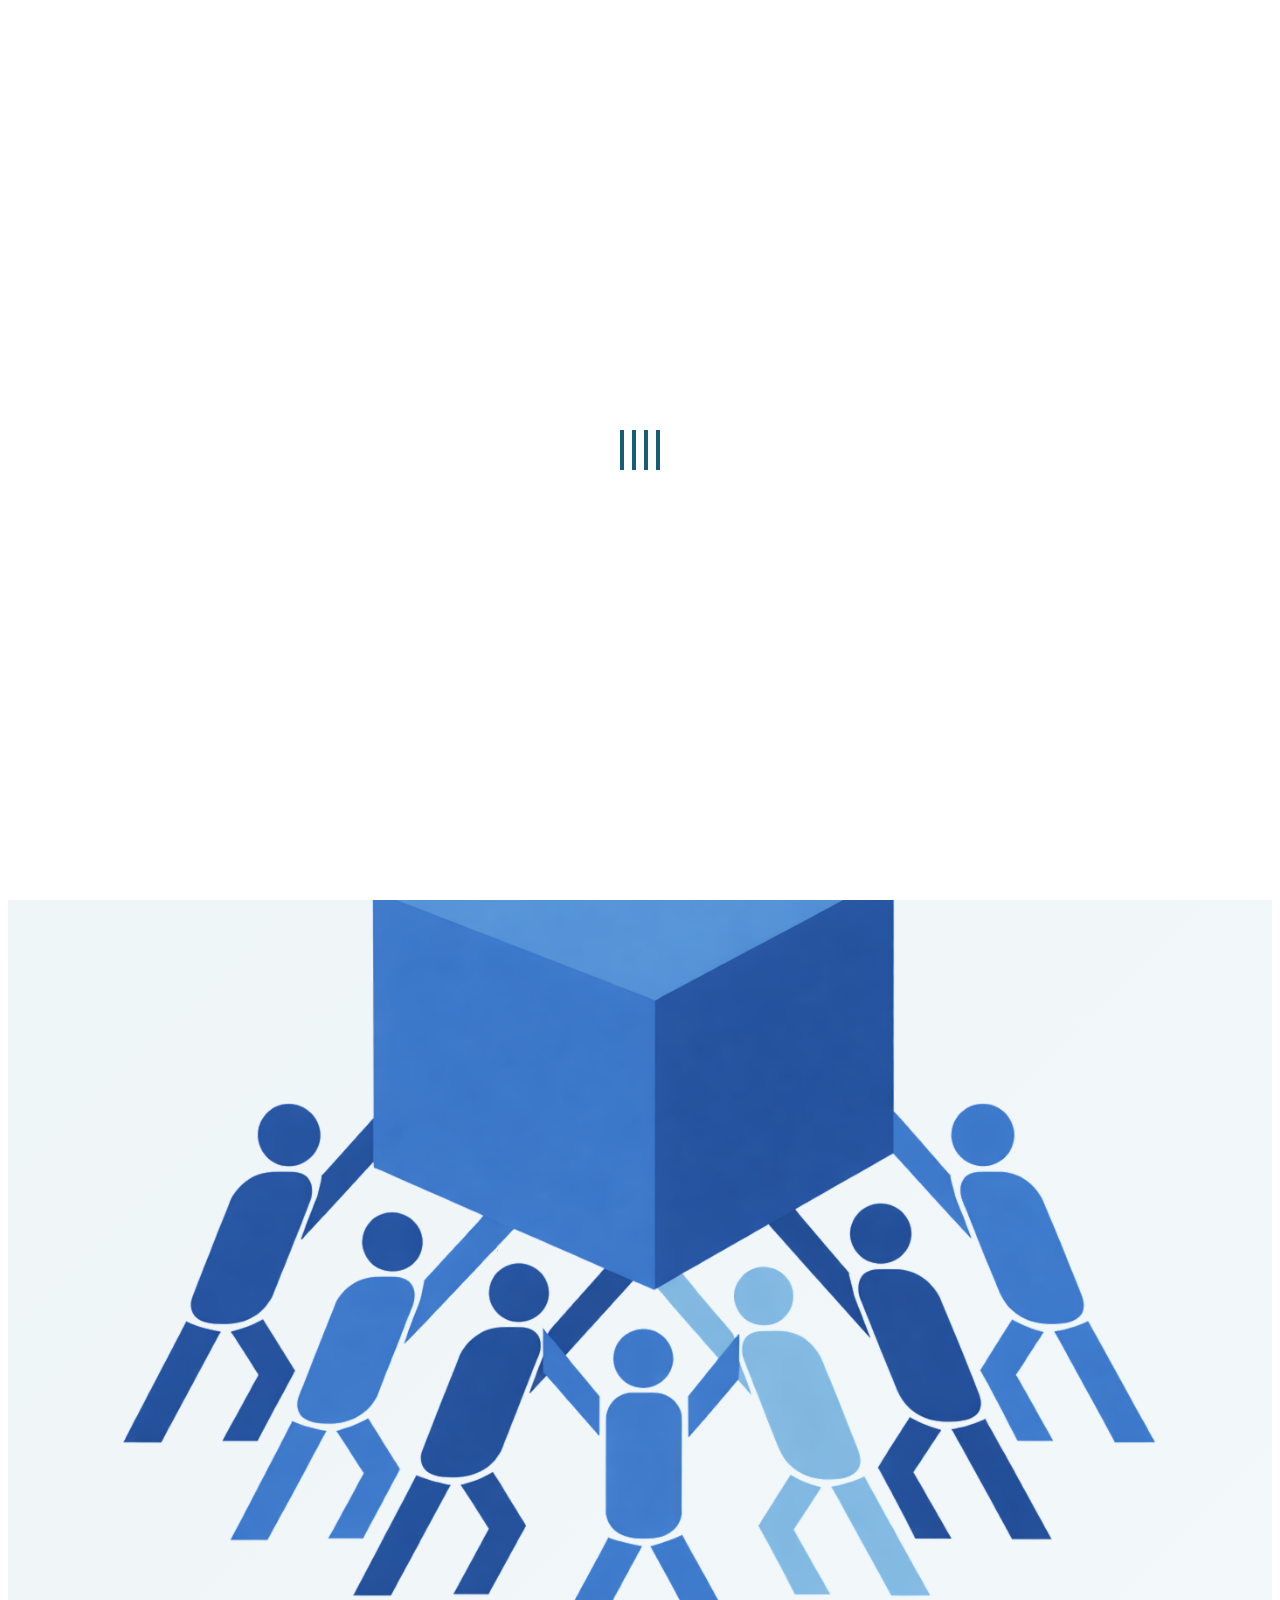
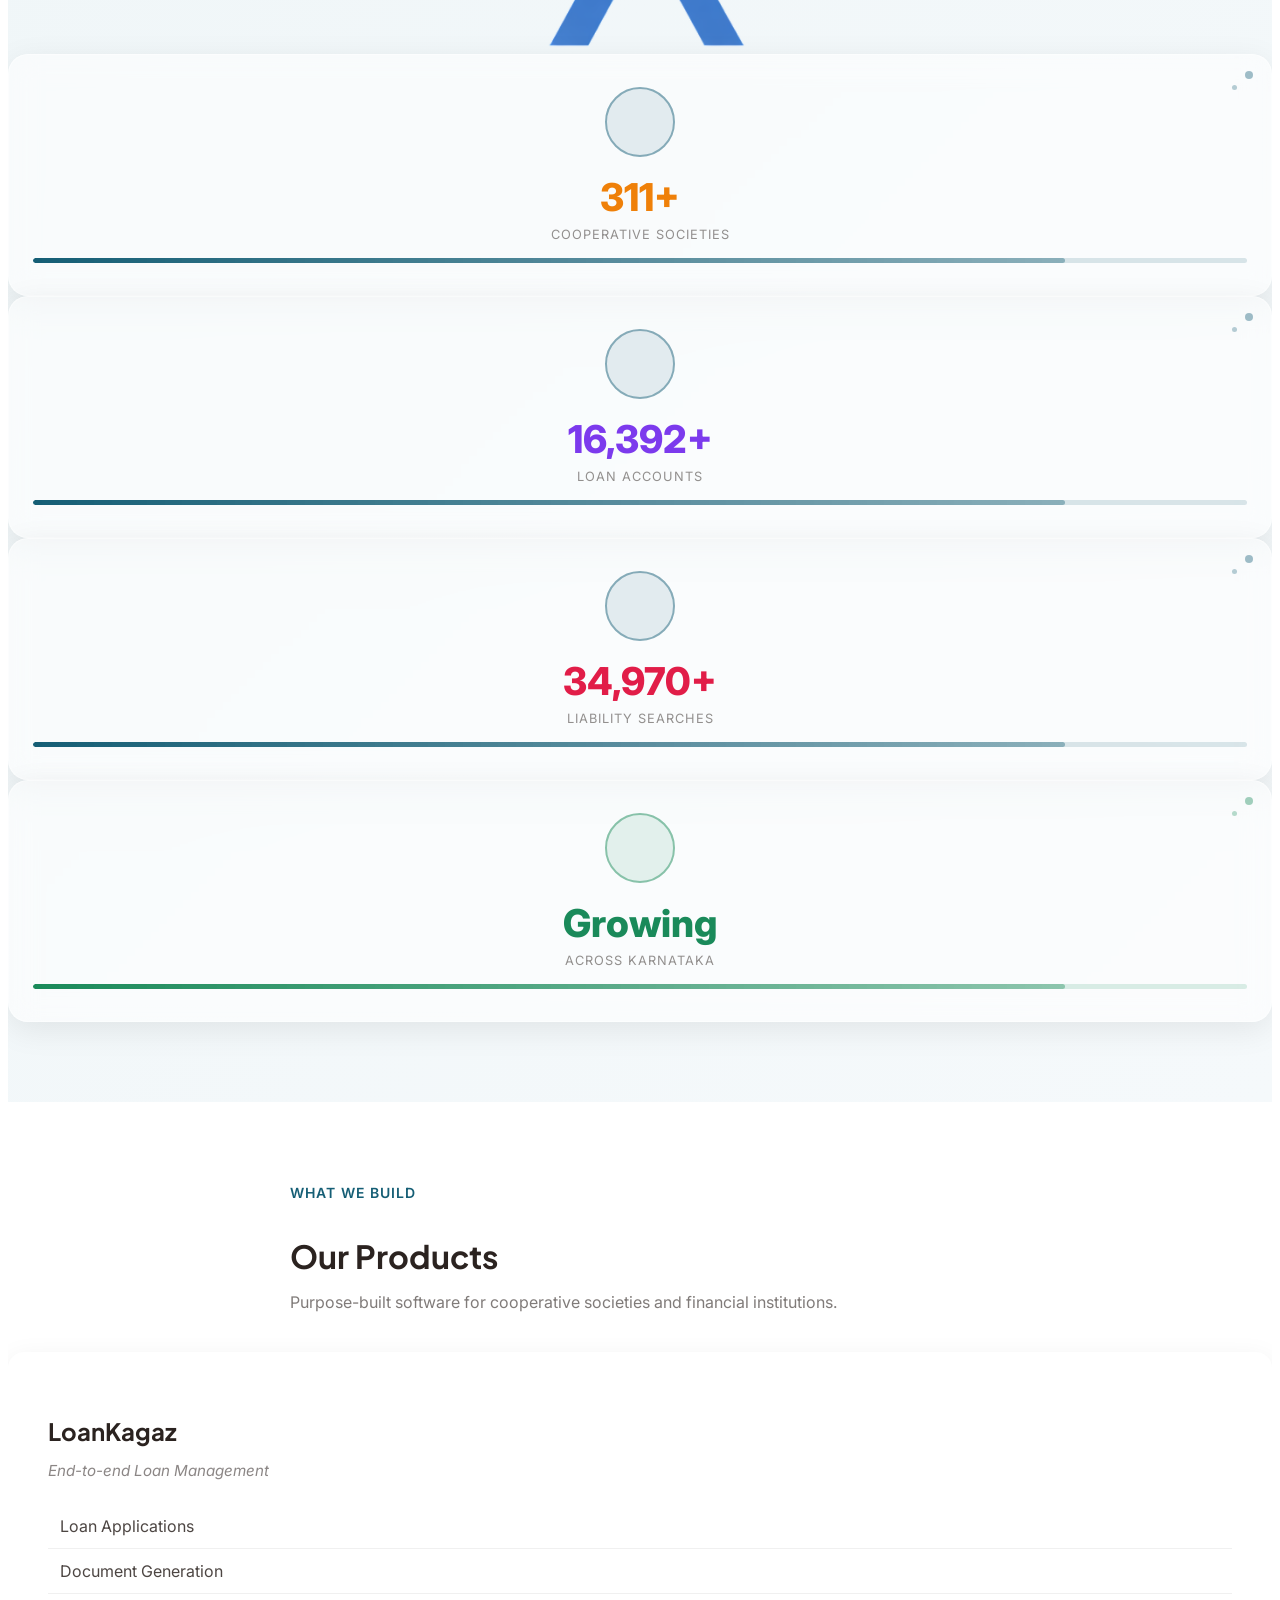
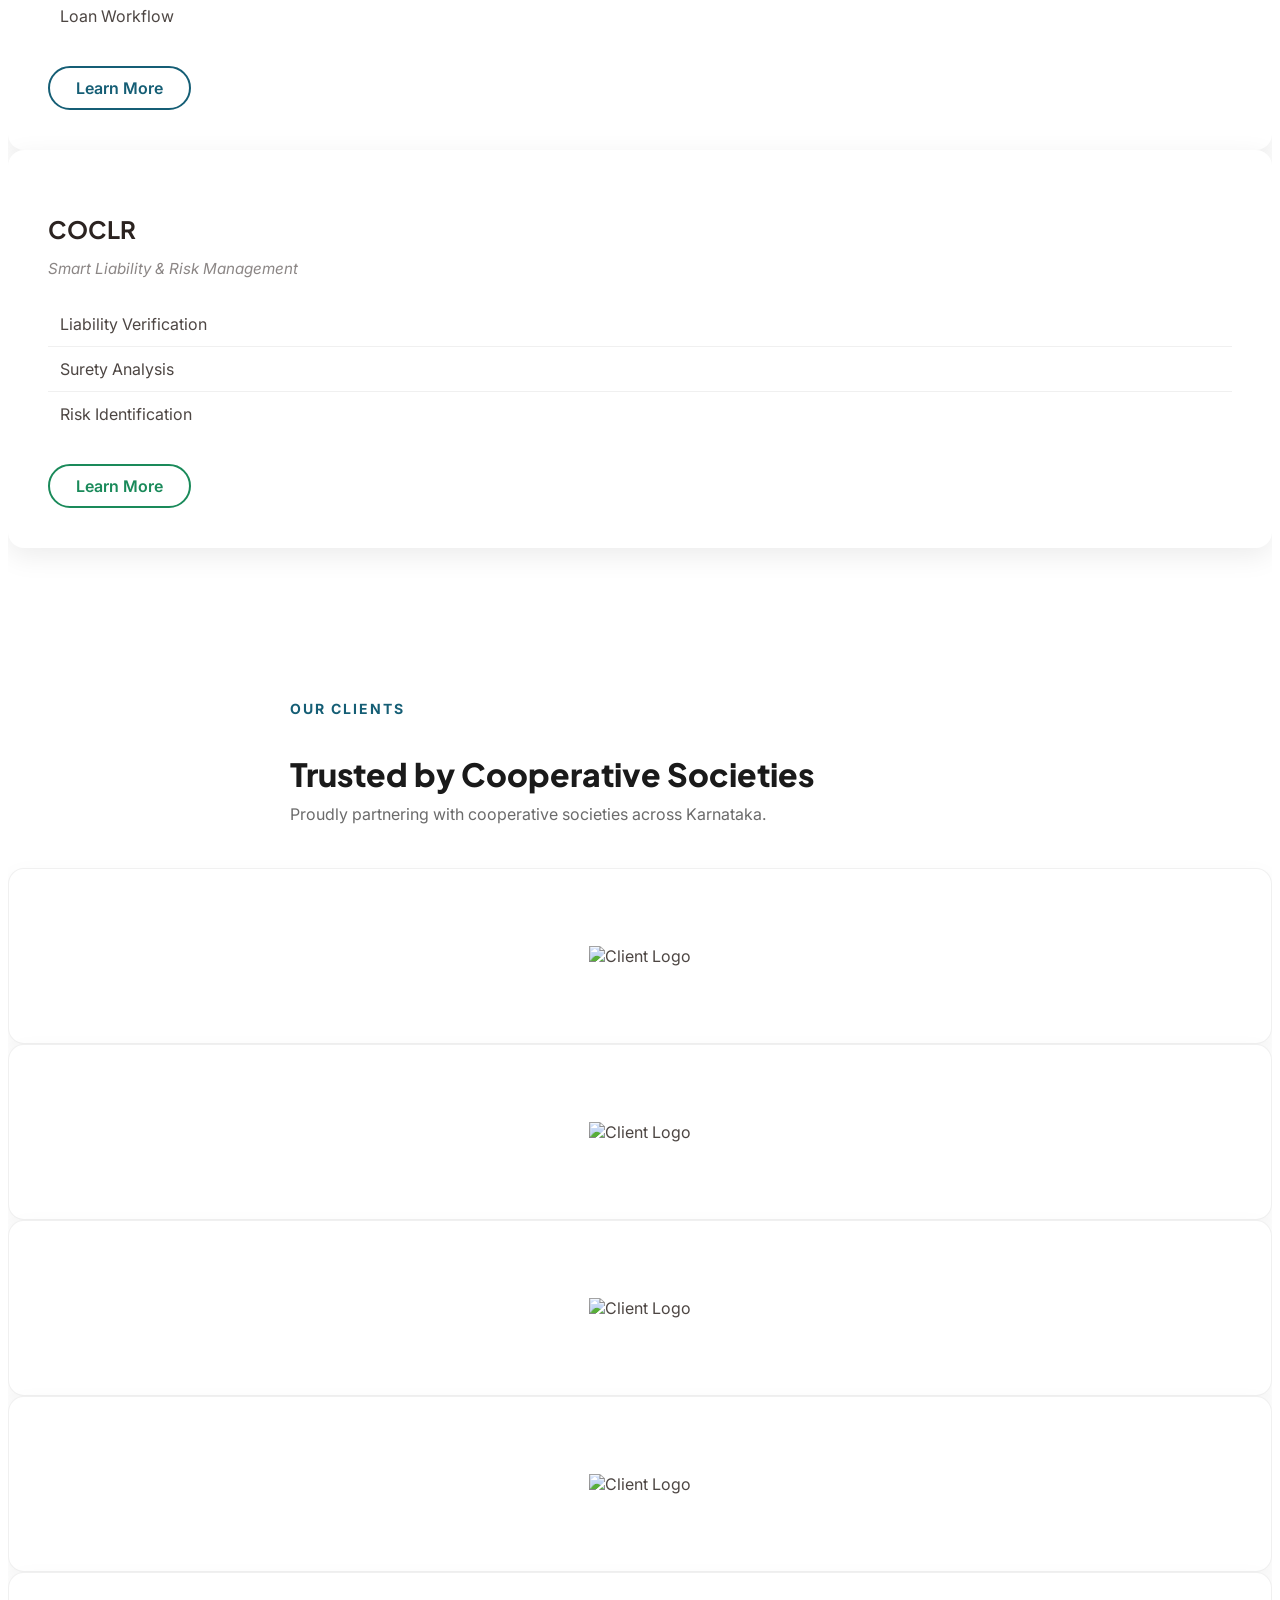
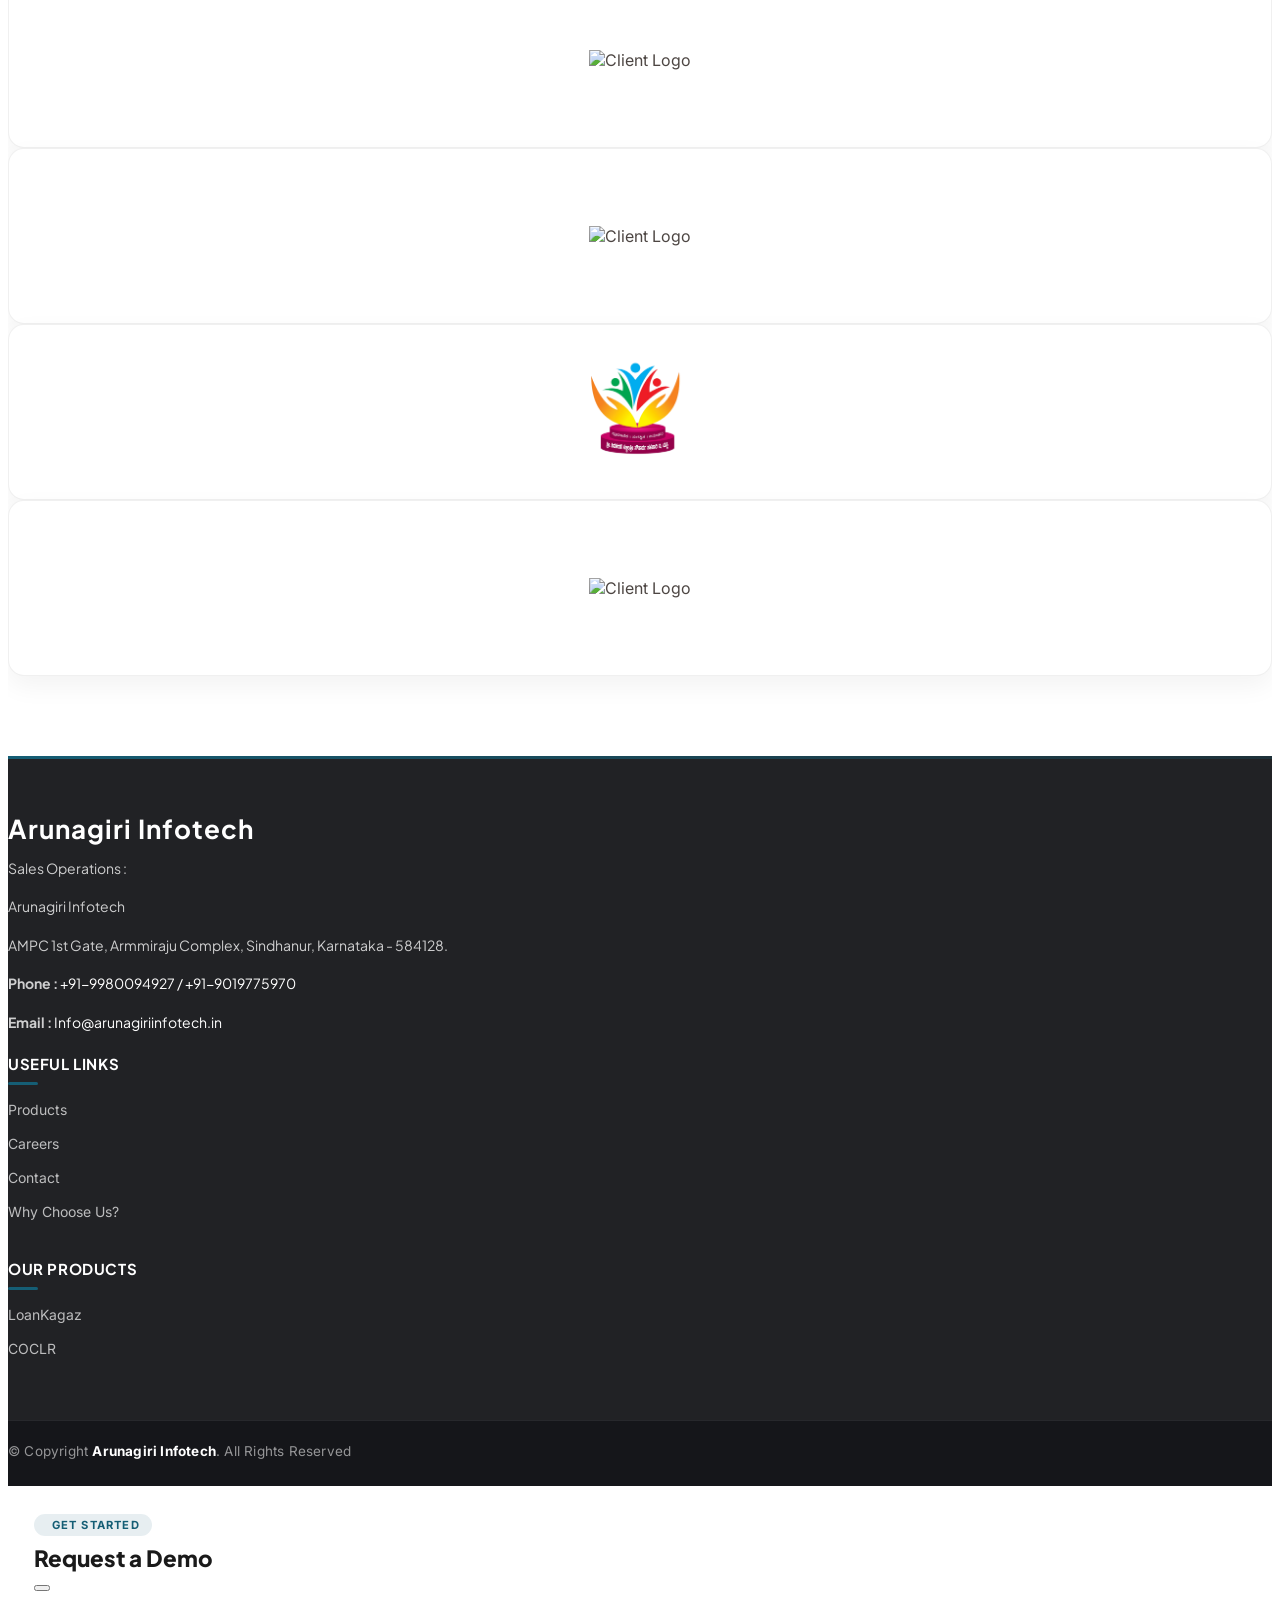
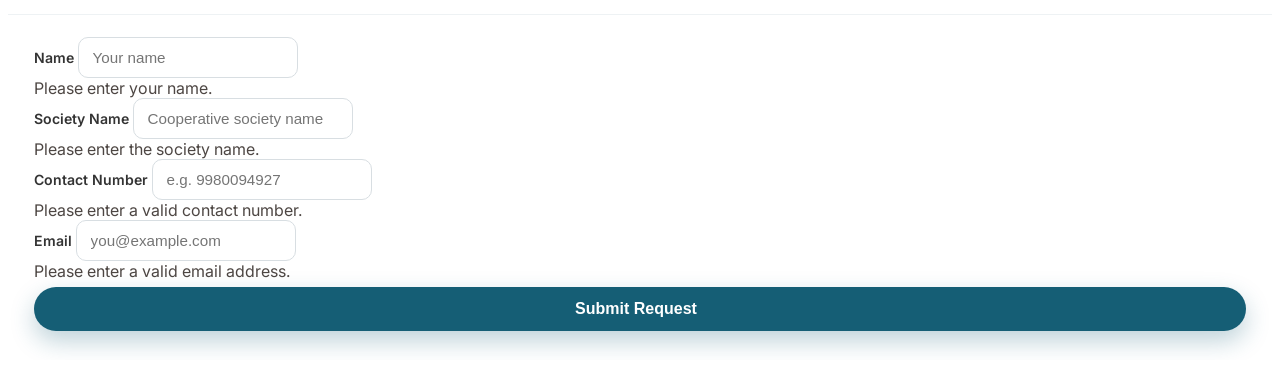
==== commit ef581182: "home hidden from both header and footer from all pages" ====
--- a/index.html
+++ b/index.html
@@ -56,13 +56,13 @@
     <div class="branding d-flex align-items-cente">
 
       <div class="container position-relative d-flex align-items-center justify-content-between">
-        <a href="index.html" class="logo d-flex align-items-center">
-          <img src="assets/img/arunagiri-logo.png" alt="">
+        <a href="index.html" class="logo d-flex align-items-center" aria-label="Go to home">
+          <img src="assets/img/arunagiri-logo.png" alt="Arunagiri Infotech">
         </a>
 
         <nav id="navmenu" class="navmenu">
           <ul>
-            <li><a href="index.html" class="active" style="color: #155E75">Home<br></a></li>
+            <!-- <li><a href="index.html" class="active" style="color: #155E75">Home<br></a></li> -->
             <li><a href="products.html" style="color: #0a090a" >Products</a></li>
             <li><a href="careers.html" style="color: #0a090a">Careers</a></li>
            
@@ -688,7 +688,7 @@
           <div class="col-lg-3 col-md-6 footer-links">
             <h4>Useful Links</h4>
             <ul>
-                <li><a href="index.html">Home</a></li>
+                <!-- <li><a href="index.html">Home</a></li> -->
                 <li><a href="products.html">Products</a></li>
                 <li><a href="careers.html">Careers</a></li>
                 <li><a href="contact.html">Contact</a></li>
